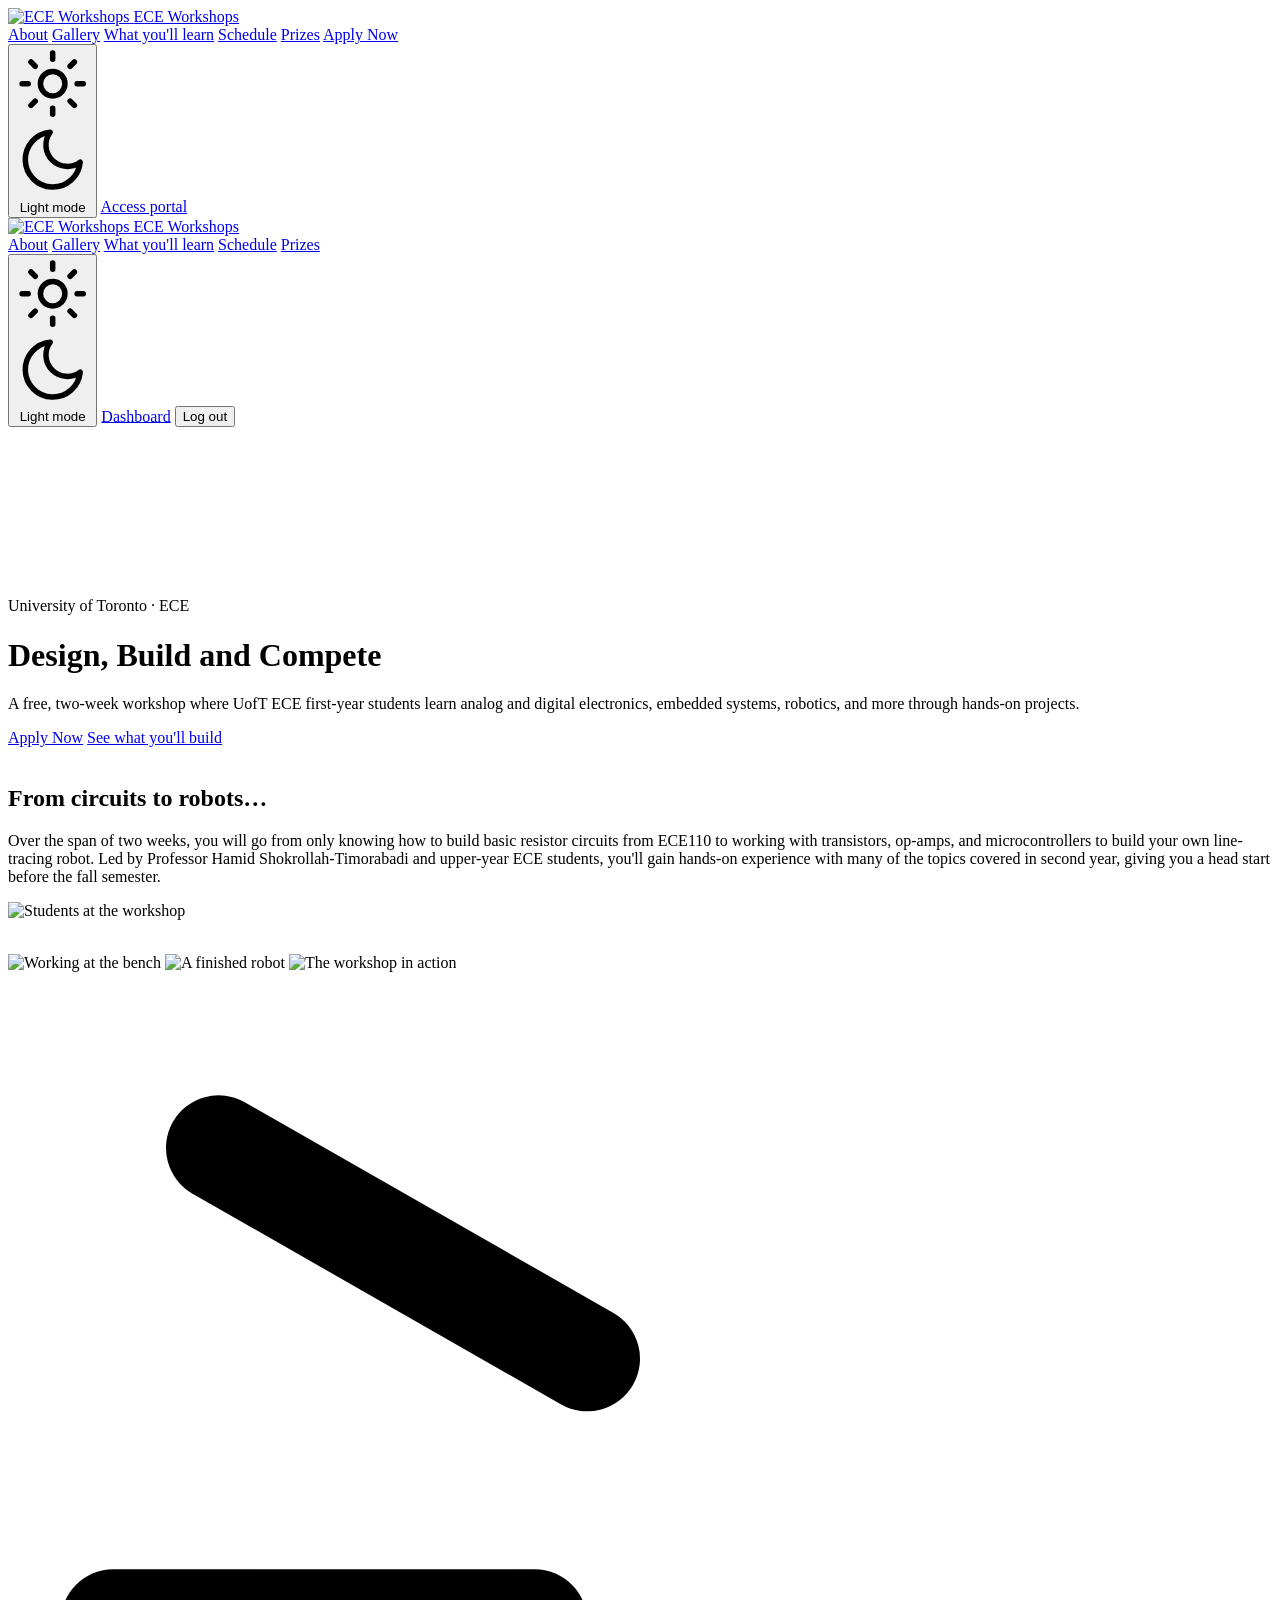
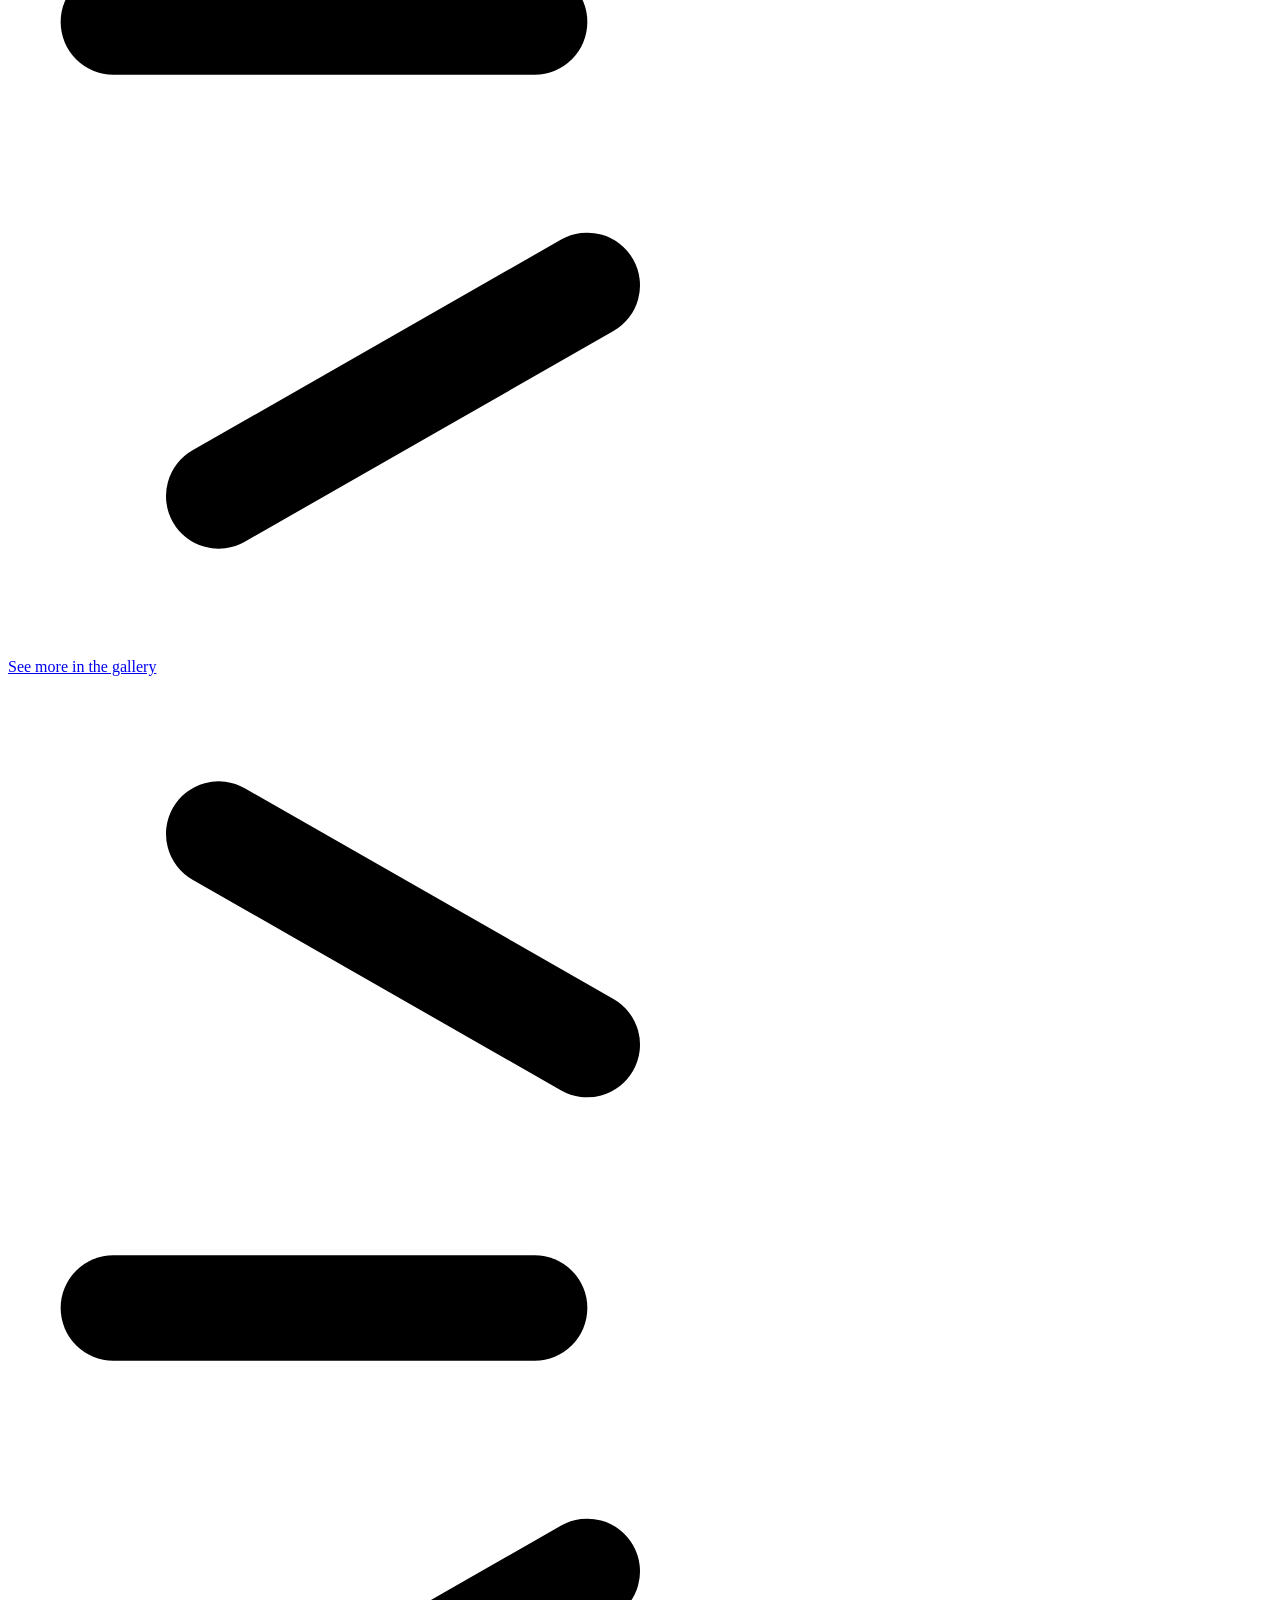
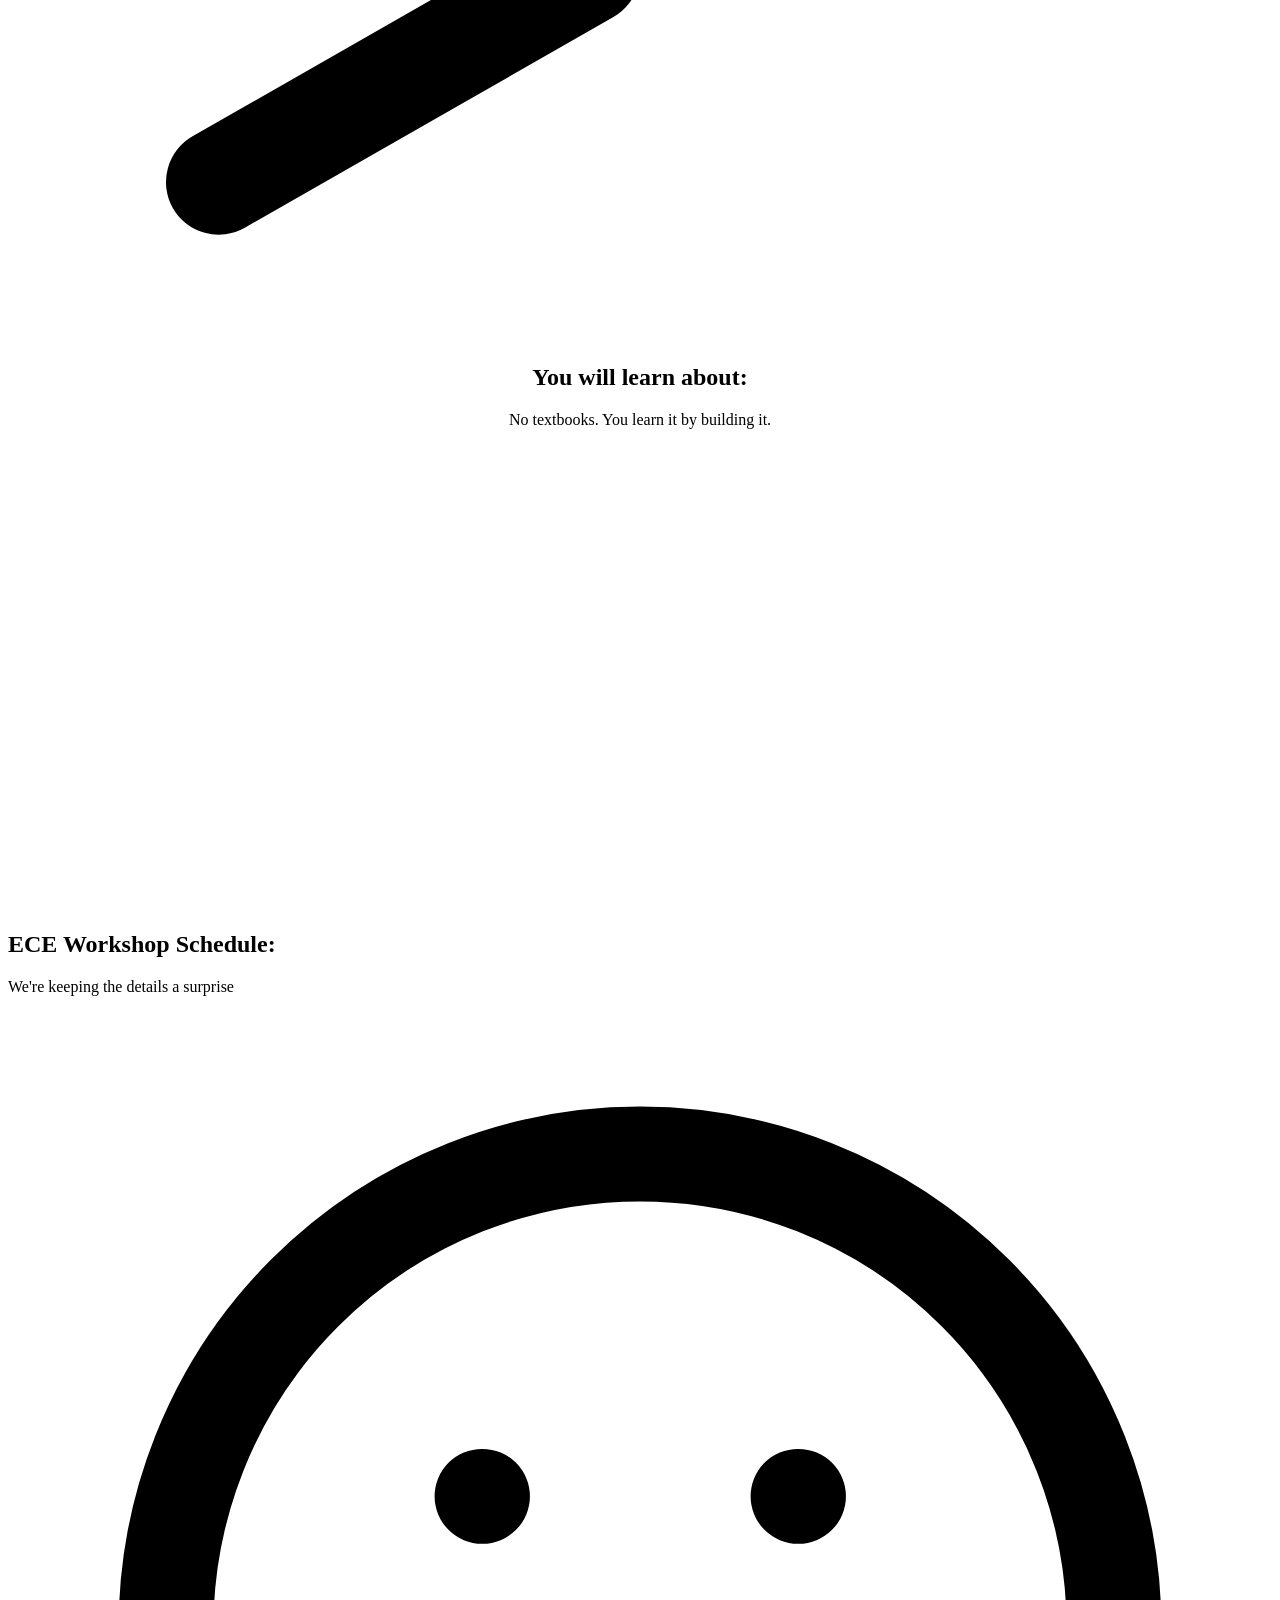
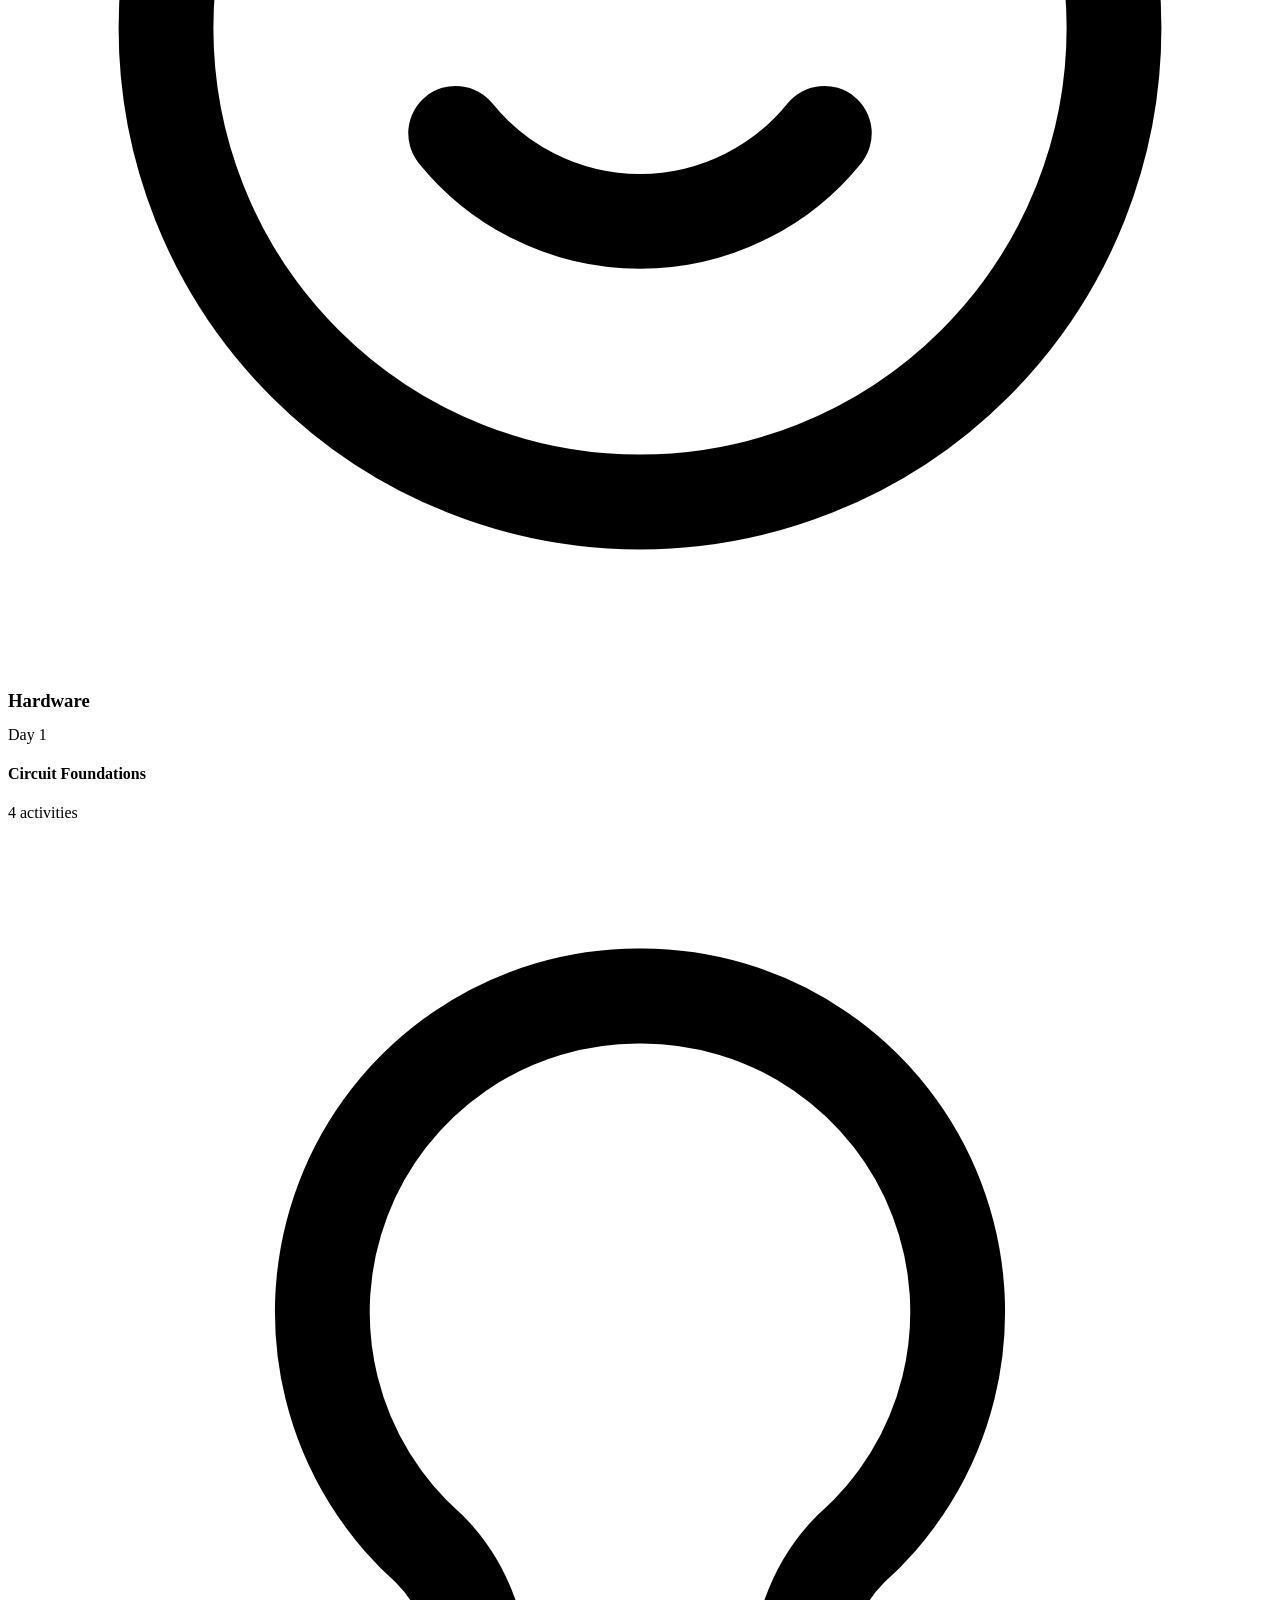
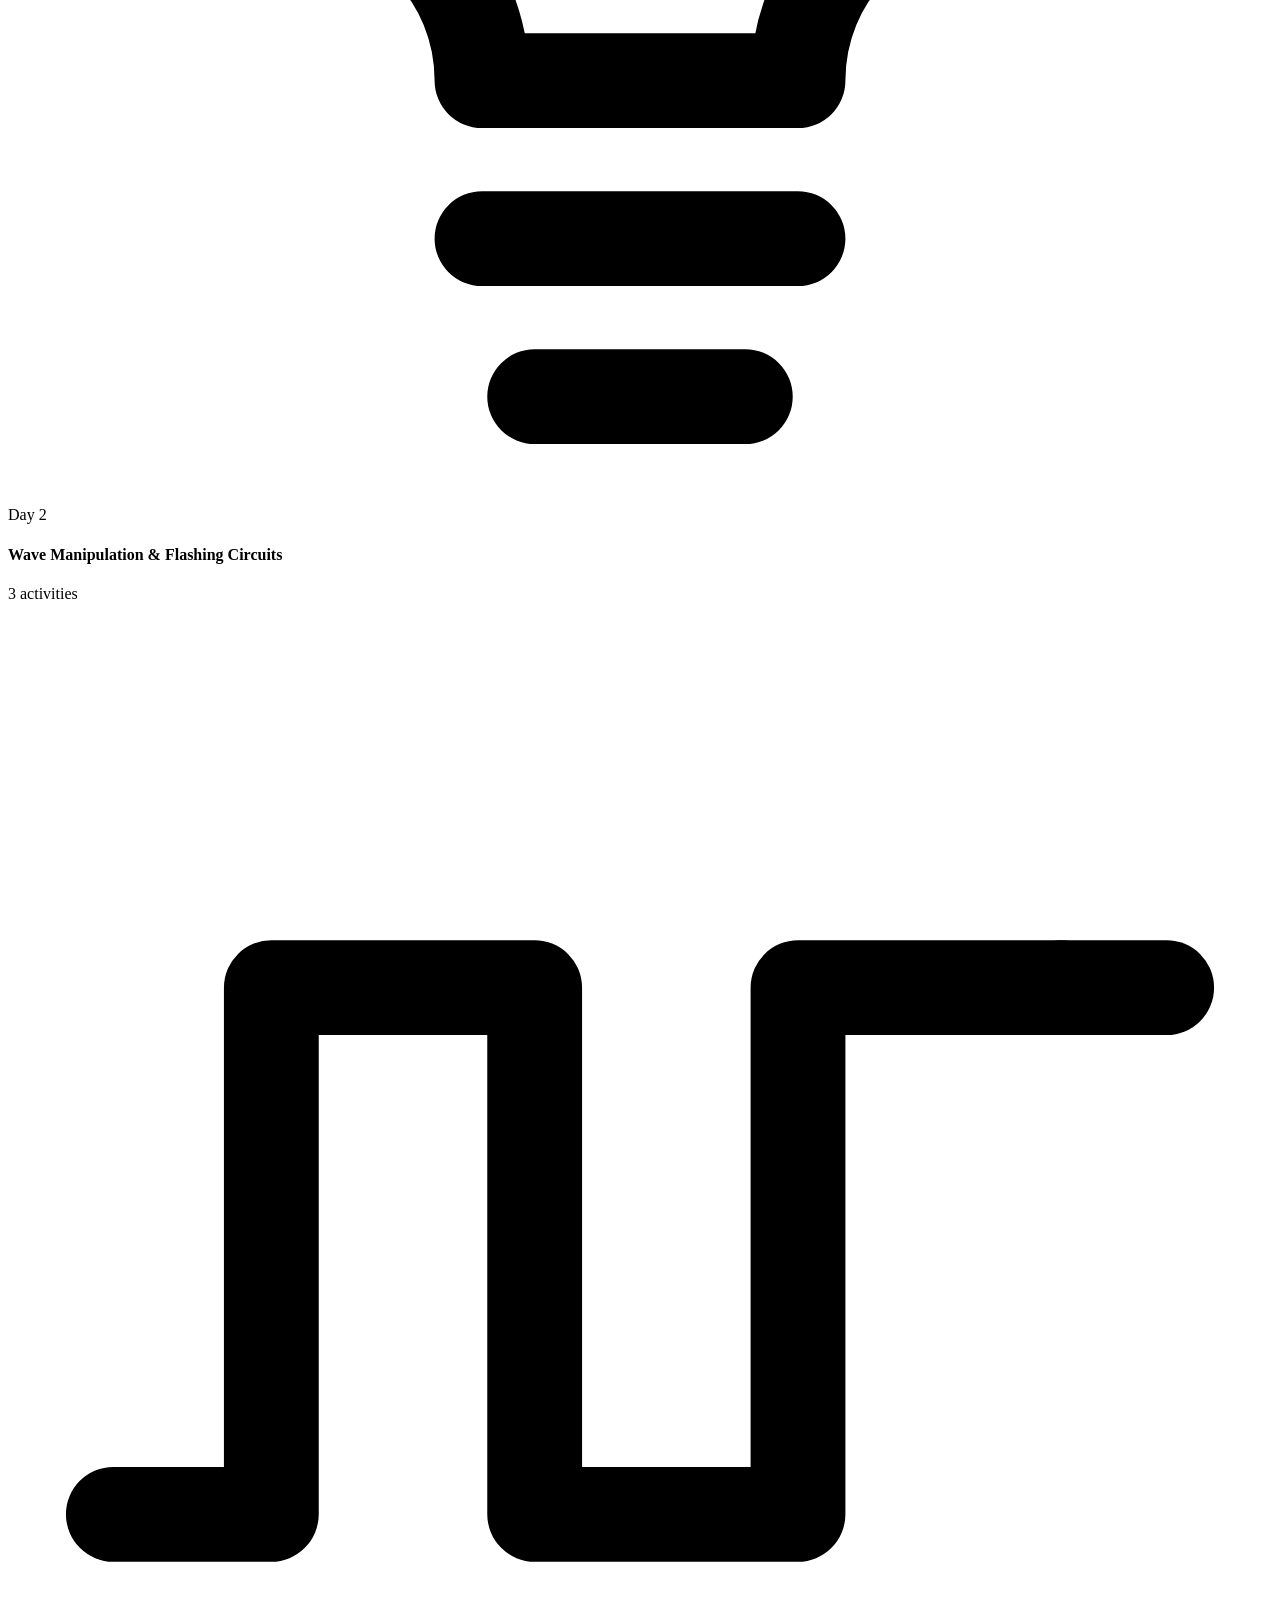
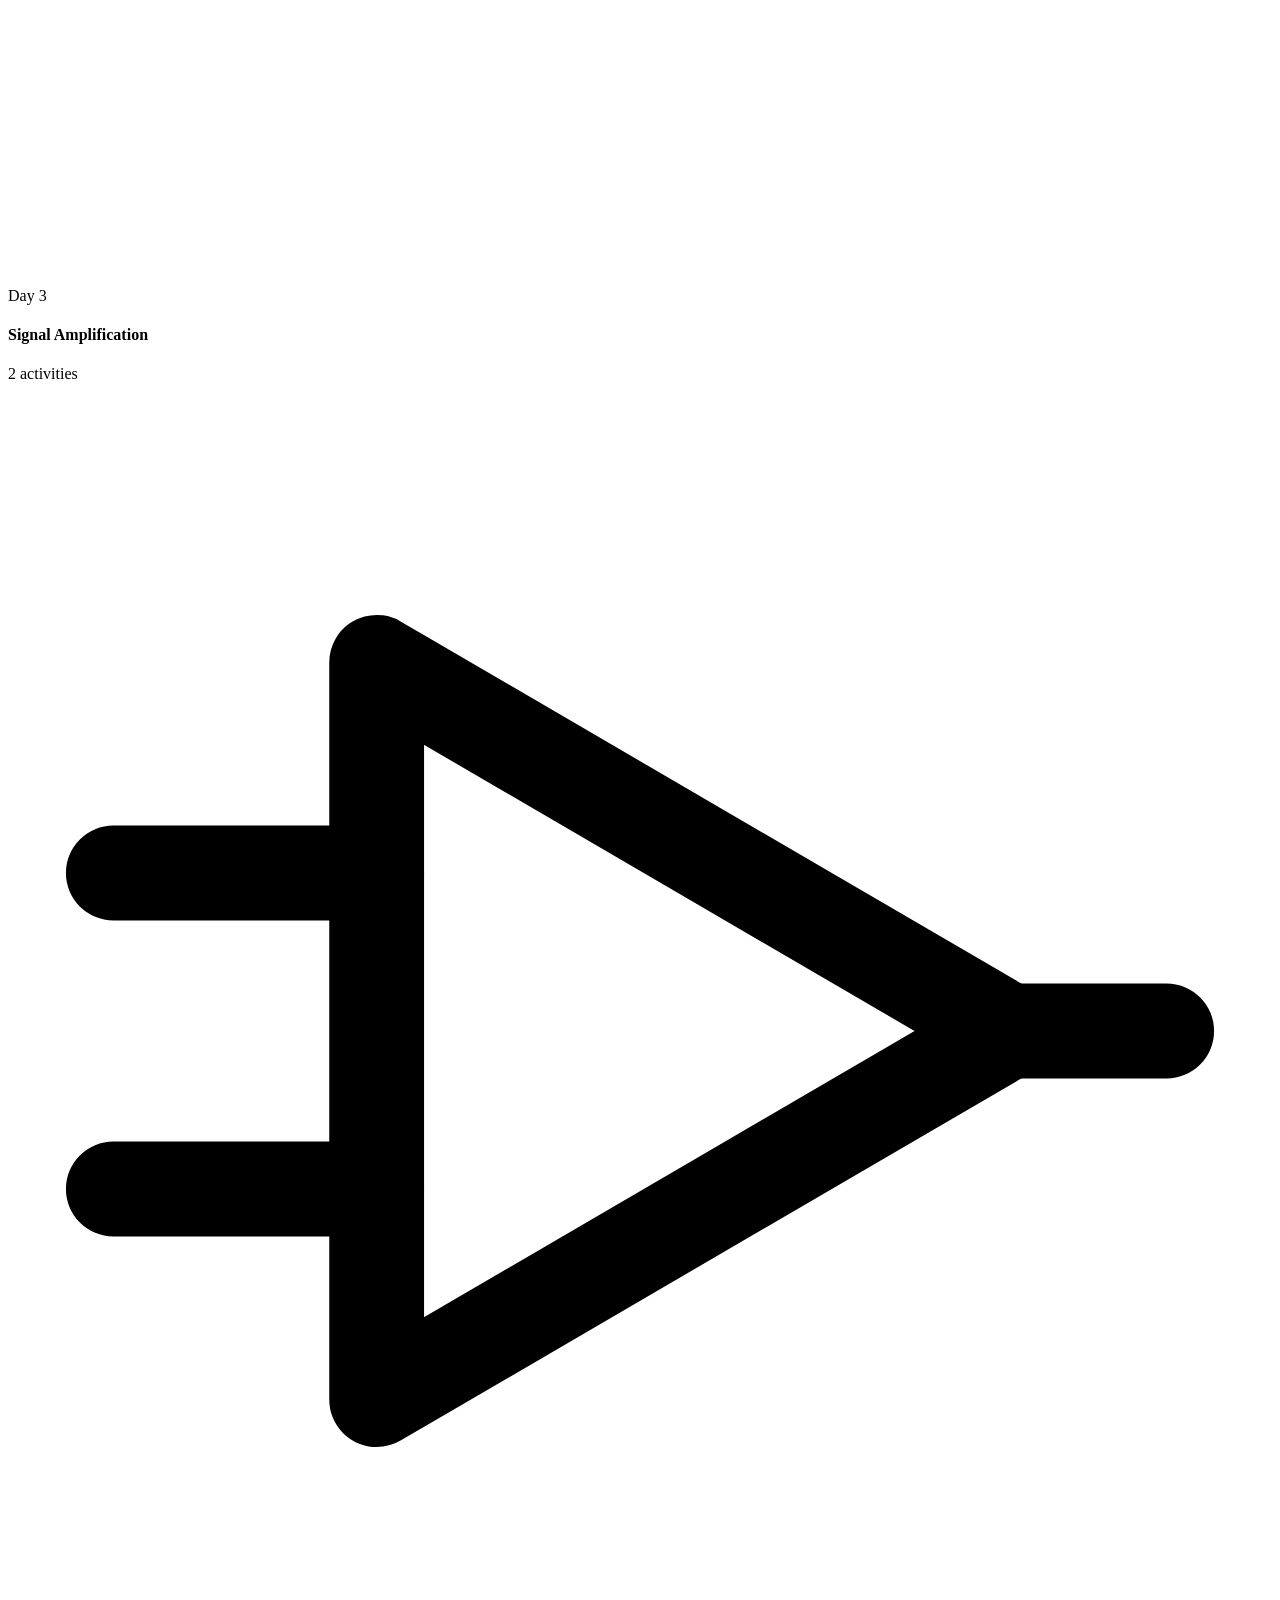
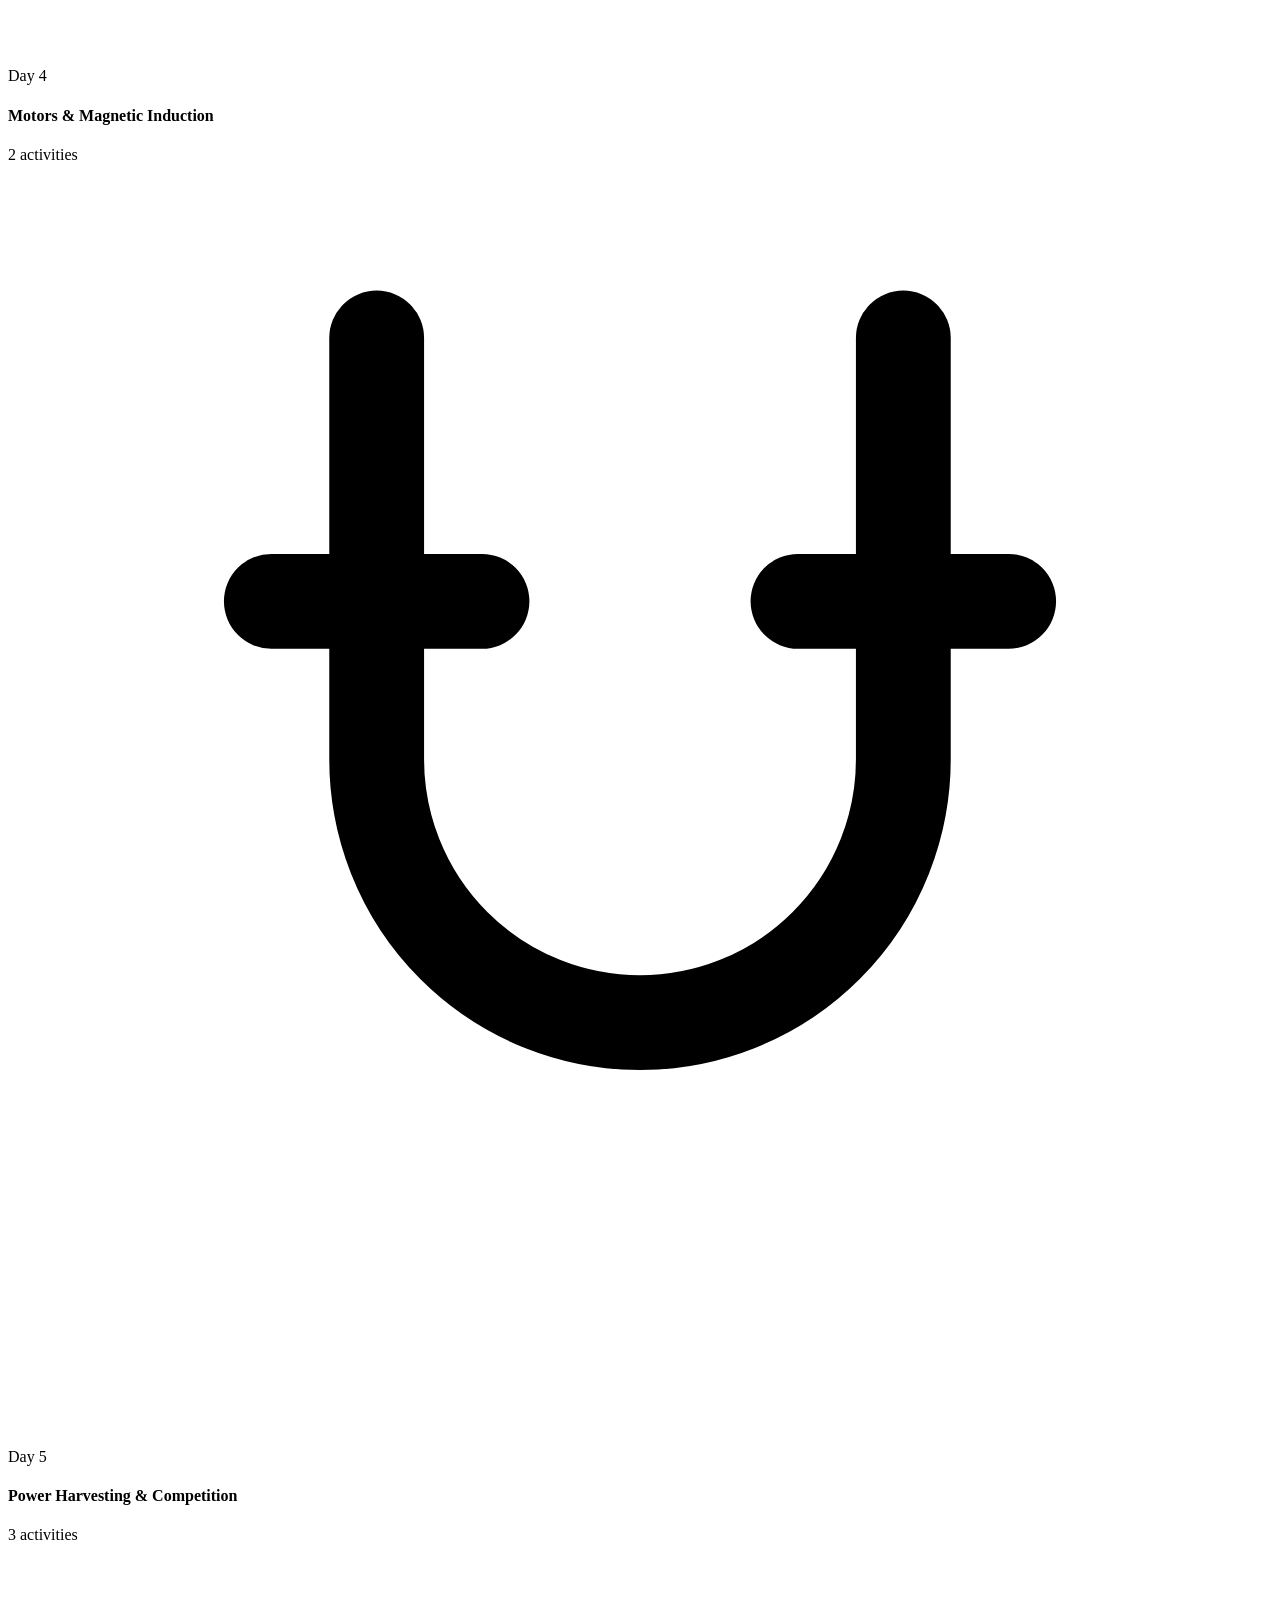
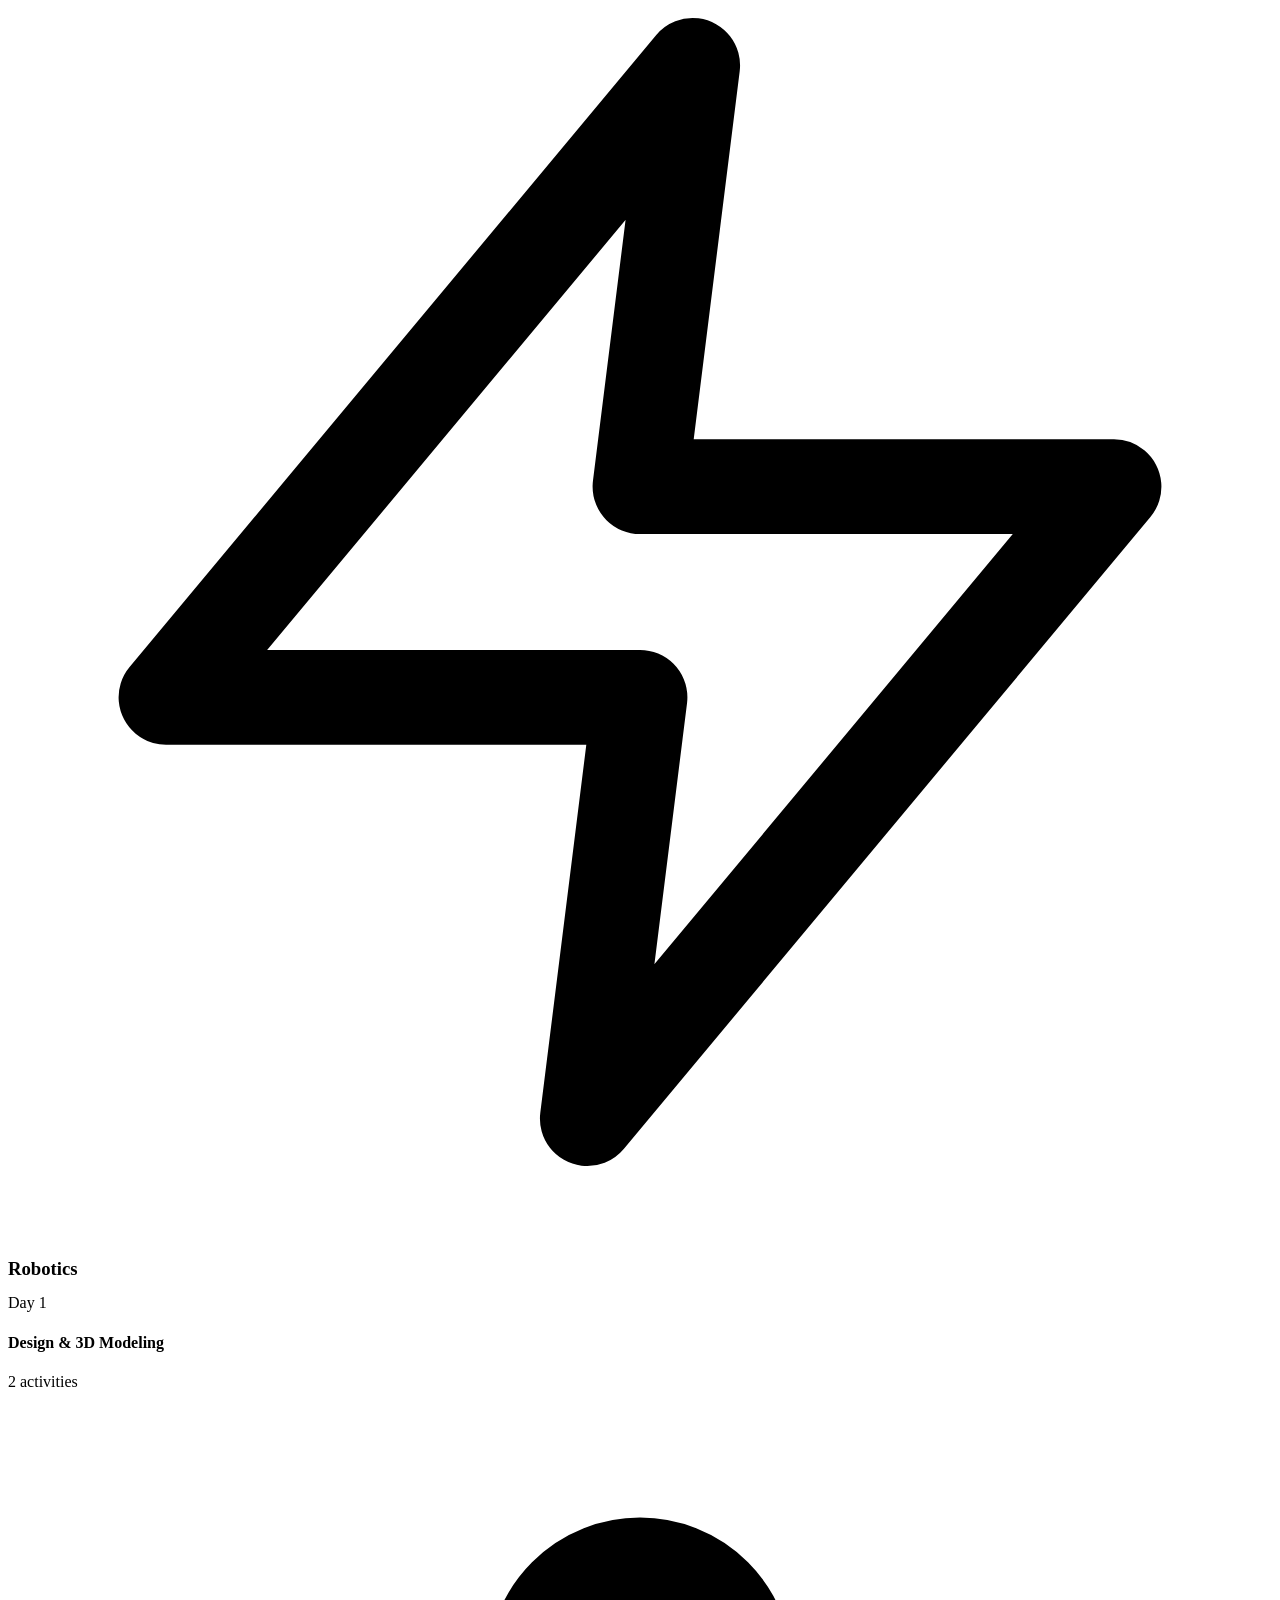
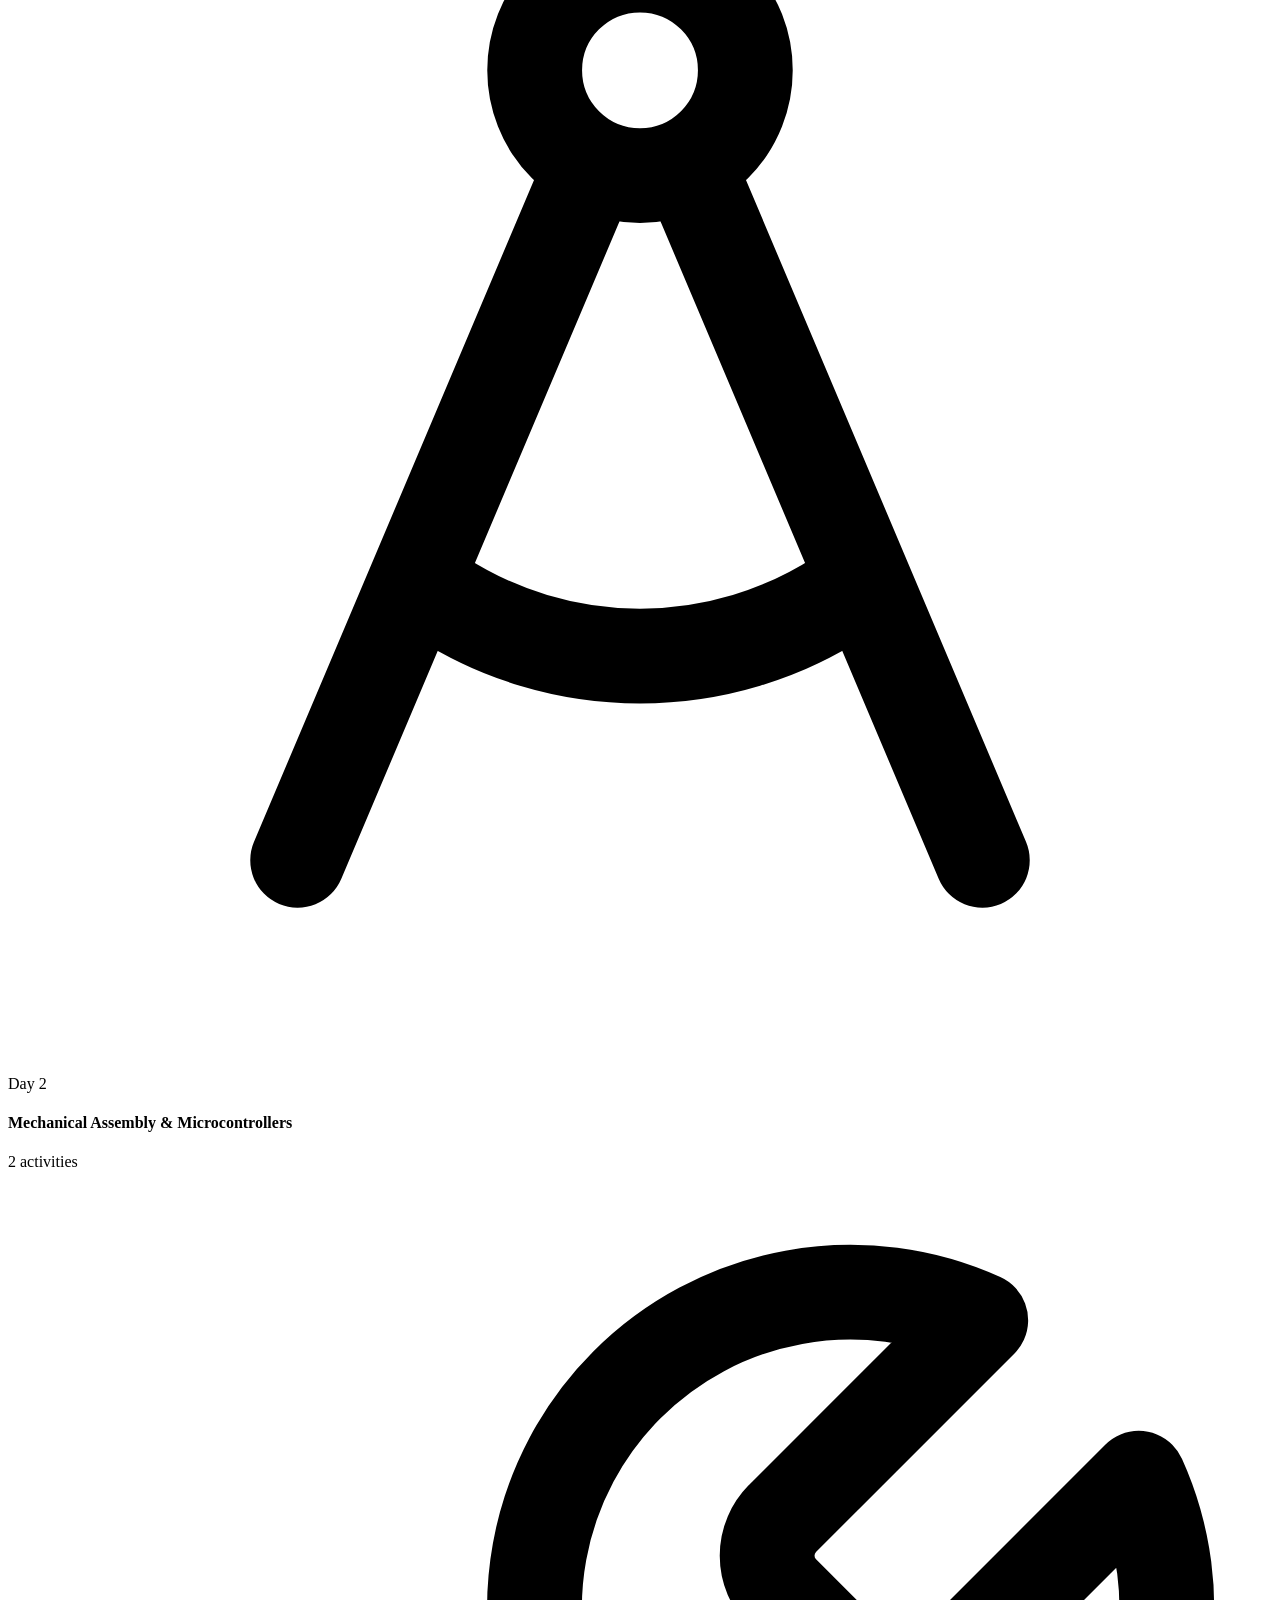
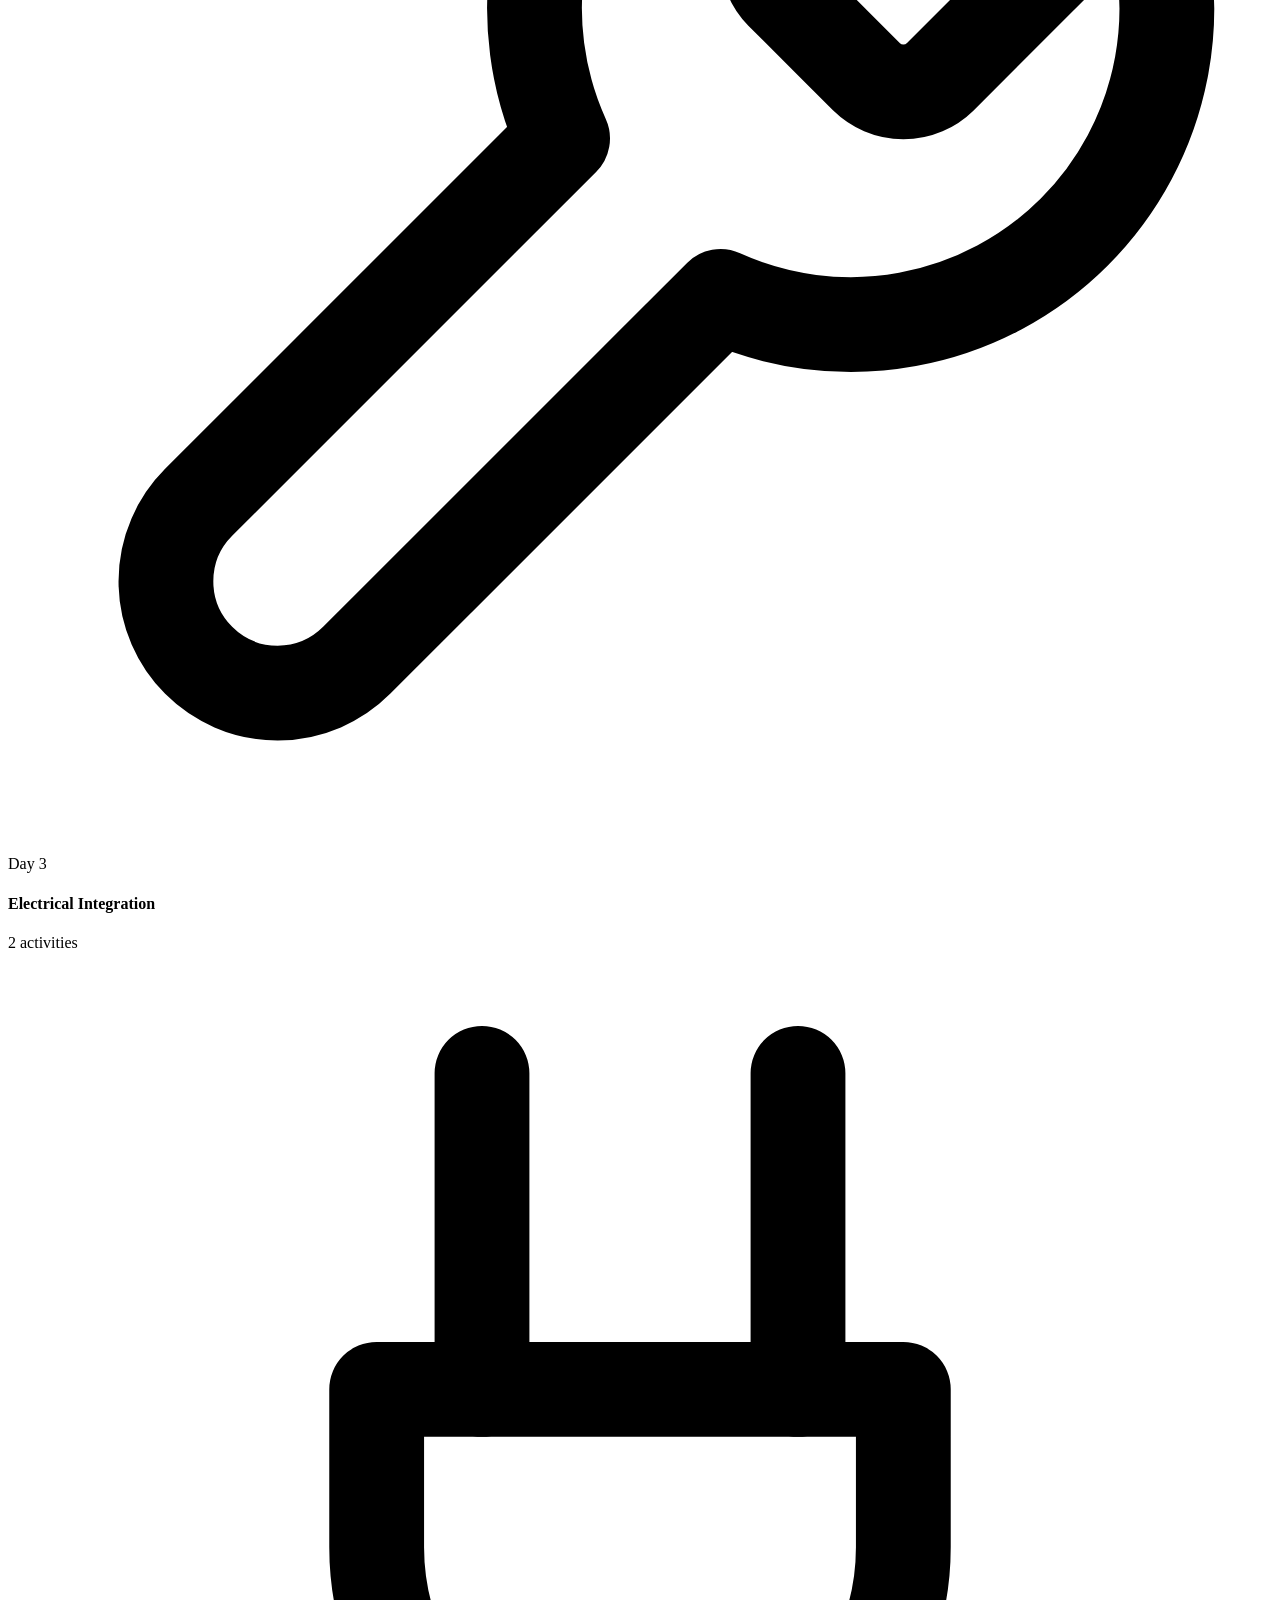
==== templates/index.html @ 5539acdb "fixed alt-hold inserting elements into containers and drag reordering" ====
<!DOCTYPE html>
<html lang="en" data-theme="dark">

<head>
  <meta charset="UTF-8" />
  <meta name="viewport" content="width=device-width, initial-scale=1.0" />
  <title>ECE Workshops · UofT</title>
  <link rel="icon" href="/assets/logo.png" />
  <meta name="description"
    content="A free two-week UofT ECE workshop where first-years learn electronics, embedded systems, and robotics through hands-on projects." />

  <!-- set the saved theme before paint so there's no flash -->
  <script>
    (function () {
      try {
        var t = localStorage.getItem("theme");
        if (t) document.documentElement.setAttribute("data-theme", t);
      } catch (e) { }
    })();
  </script>

  <link rel="preconnect" href="https://fonts.googleapis.com" />
  <link rel="preconnect" href="https://fonts.gstatic.com" crossorigin />
  <link
    href="https://fonts.googleapis.com/css2?family=Archivo:wght@500;600;700;800&family=Inter:wght@400;500;600;700&display=swap"
    rel="stylesheet" />
  <link rel="stylesheet" href="css/style.css?v=40" />
</head>

<body class="mono" data-page-id="box.page">

  <!-- ===== nav =====
       TWO navbars, not one: this page looks different to a signed-out visitor
       (one "Access portal" button) than to someone already signed in (a
       Dashboard button and a Log out button, and no "Apply Now" prompting them
       to sign up again). Only ever one of them is in the document flow - see
       applyNavSessionState() in js/main.js, which picks by session on a real
       visit, and the visual editor's own "Navbar" toggle, which picks by hand
       so a ta can see and edit the signed-in one at all.

       They share NO ids, deliberately: the two are edited independently, so a
       wording/size/colour change made to one is a change to that state only
       and has to be made in the other state too. The signed-out nav keeps the
       plain ids (nav.brand, box.themeBtn, ...) it has always had, which are
       the same ones the login page and student dashboard use, so one edit to
       the wordmark or the theme toggle still applies across all three; the
       signed-in one carries the same names under a "navin." prefix and is
       landing-page-only. -->
  <nav class="nav" data-resize-id="box.nav" data-nav-state="out">
    <div class="wrap nav-inner">
      <a href="index.html" class="brand" data-resize-id="box.brand"><img src="assets/logo.png" class="brand-logo"
          data-resize-id="img.brand.nav" alt="ECE Workshops" /> <span data-edit-id="nav.brand">ECE Workshops</span></a>
      <!-- tracked as a BOX (js/main.js's BOX CONTAINERS section) so the row's
           own responsive behaviour - the gaps that tighten on the way down and
           the whole row dropping out at 860 - is something a ta can see and
           change in the Responsive pane, instead of living only in a @media
           block in css/style.css that nothing in the editor can reach. The
           links are already its real dom children, so nothing is reparented
           and the layout is untouched. -->
      <div class="nav-links" data-resize-id="box.navLinks" data-box-area="1">
        <a href="#about" data-edit-id="nav.link.about">About</a>
        <a href="#gallery" data-edit-id="nav.link.gallery">Gallery</a>
        <a href="#learn" data-edit-id="nav.link.learn">What you'll learn</a>
        <a href="#schedule" data-edit-id="nav.link.schedule">Schedule</a>
        <a href="#prizes" data-edit-id="nav.link.prizes">Prizes</a>
        <a href="https://www.youtube.com/watch?v=dQw4w9WgXcQ" target="_blank" rel="noopener" class="join-link" id="navJoinLink" data-edit-id="nav.link.apply">Apply Now</a>
      </div>
      <!-- same, for the toggle-and-button pair on the other end of the row -->
      <div class="nav-right" data-resize-id="box.navRight" data-box-area="1">
        <button id="themeBtn" class="theme-btn" type="button" aria-label="Toggle theme" data-resize-id="box.themeBtn" data-theme-toggle="1">
          <span class="tic-icon" data-resize-id="box.themeBtn.icon">
            <svg class="tic sun" viewBox="0 0 24 24" fill="none" stroke="currentColor" stroke-width="1.8"
              stroke-linecap="round" stroke-linejoin="round" aria-hidden="true">
              <circle cx="12" cy="12" r="4" />
              <path d="M12 2v2M12 20v2M4.9 4.9l1.4 1.4M17.7 17.7l1.4 1.4M2 12h2M20 12h2M4.9 19.1l1.4-1.4M17.7 6.3l1.4-1.4" />
            </svg>
            <svg class="tic moon" viewBox="0 0 24 24" fill="none" stroke="currentColor" stroke-width="1.8"
              stroke-linecap="round" stroke-linejoin="round" aria-hidden="true">
              <path d="M21 12.8A9 9 0 1 1 11.2 3a7 7 0 0 0 9.8 9.8z" />
            </svg>
          </span>
          <span class="tic-label" data-edit-id="nav.themeBtn.label">Light mode</span>
        </button>
        <!-- data-nav-el is what wires the button up (js/main.js's
             wireNavButtons()), not its id or its href: a ta can delete this
             one and place a fresh "Access portal button" from the right-click
             menu, and the new one is live the instant it lands -->
        <a class="btn btn-accent2" href="login.html" id="portalLink" data-nav-el="portal" data-edit-id="nav.portal">Access portal</a>
      </div>
    </div>
  </nav>

  <!-- starts out of the document, so the signed-out navbar is what paints
       first and there's never a flash of two navbars while js decides; also
       the right failure mode if js never runs at all. applyNavState() takes
       over from here. -->
  <nav class="nav nav-state-off" data-resize-id="navin.box.nav" data-nav-state="in">
    <div class="wrap nav-inner">
      <a href="index.html" class="brand" data-resize-id="navin.box.brand"><img src="assets/logo.png" class="brand-logo"
          data-resize-id="navin.img.brand.nav" alt="ECE Workshops" /> <span data-edit-id="navin.nav.brand">ECE Workshops</span></a>
      <div class="nav-links">
        <a href="#about" data-edit-id="navin.nav.link.about">About</a>
        <a href="#gallery" data-edit-id="navin.nav.link.gallery">Gallery</a>
        <a href="#learn" data-edit-id="navin.nav.link.learn">What you'll learn</a>
        <a href="#schedule" data-edit-id="navin.nav.link.schedule">Schedule</a>
        <a href="#prizes" data-edit-id="navin.nav.link.prizes">Prizes</a>
      </div>
      <div class="nav-right">
        <button class="theme-btn" type="button" aria-label="Toggle theme" data-resize-id="navin.box.themeBtn" data-theme-toggle="1">
          <span class="tic-icon" data-resize-id="navin.box.themeBtn.icon">
            <svg class="tic sun" viewBox="0 0 24 24" fill="none" stroke="currentColor" stroke-width="1.8"
              stroke-linecap="round" stroke-linejoin="round" aria-hidden="true">
              <circle cx="12" cy="12" r="4" />
              <path d="M12 2v2M12 20v2M4.9 4.9l1.4 1.4M17.7 17.7l1.4 1.4M2 12h2M20 12h2M4.9 19.1l1.4-1.4M17.7 6.3l1.4-1.4" />
            </svg>
            <svg class="tic moon" viewBox="0 0 24 24" fill="none" stroke="currentColor" stroke-width="1.8"
              stroke-linecap="round" stroke-linejoin="round" aria-hidden="true">
              <path d="M21 12.8A9 9 0 1 1 11.2 3a7 7 0 0 0 9.8 9.8z" />
            </svg>
          </span>
          <span class="tic-label" data-edit-id="navin.nav.themeBtn.label">Light mode</span>
        </button>
        <!-- "Dashboard" is the default wording; applyNavSessionState() swaps it
             to "Staff Portal" for a ta, but only while nobody has typed their
             own wording over it (data-overridden, see applyTextOverrides()) -->
        <a class="btn btn-accent2" href="dashboard.html" data-nav-el="dashboard" data-edit-id="navin.nav.dashboard">Dashboard</a>
        <button class="btn btn-ghost" type="button" data-nav-el="logout" data-edit-id="navin.nav.logout">Log out</button>
      </div>
    </div>
  </nav>

  <!-- ===== hero ===== -->
  <!-- hero-media = full-screen video hero. to undo, just remove "hero-media"
       from this class list, the video/scrim stay hidden and it's the old
       plain hero again -->
  <header class="hero hero-media" data-resize-id="box.hero">
    <!-- cover-video.mp4 is robot-moving/-2/-3 + bluetooth-robot trimmed and
         merged into one clip (see git history for the ffmpeg steps), so the
         loop is seamless instead of jumping between separate <video> sources -->
    <!-- the hero's two backdrop layers are tracked elements like anything
         else (data-resize-id), not untouchable decoration: a backdrop you
         cannot click is a backdrop the layer menu can only pretend to rank,
         see the BACKDROP_DEFAULT_BACK_IDS note in js/main.js. The ids are the
         ones the old synthetic table used, so a saved content.layers still
         resolves. -->
    <!-- disablepictureinpicture/controlslist: the browser's own offers over a
         clip (firefox's floating pip toggle, chromium's download entry) don't
         belong on a backdrop that's anchored into the layout - see
         hardenVideo() in js/main.js, which puts these on every clip built
         after load and kills the matching right-click menu. Here in the
         markup as well so the hero, which can be hovered on the first paint,
         never shows the toggle even for the moment before that runs. -->
    <video class="hero-bg" src="assets/cover-video.mp4" autoplay muted loop playsinline
      disablepictureinpicture controlslist="nodownload noplaybackrate noremoteplayback"
      data-resize-id="media.hero.video"></video>
    <div class="hero-scrim" data-resize-id="media.hero.scrim"></div>
    <div class="wrap">
      <p class="eyebrow" data-edit-id="hero.eyebrow">University of Toronto · ECE</p>
      <h1><span data-edit-id="hero.title">Design, Build and </span><span class="grad" data-edit-id="hero.title.accent">Compete</span></h1>
      <div class="hero-row">
        <div class="hero-left">
          <p class="lead" data-edit-id="hero.lead">
            A free, two-week workshop where UofT ECE first-year students learn analog
            and digital electronics, embedded systems, robotics, and more through
            hands-on projects.
          </p>
          <div class="hero-btns">
            <a class="btn btn-primary apply-bob join-link" href="https://www.youtube.com/watch?v=dQw4w9WgXcQ" target="_blank" rel="noopener" data-edit-id="hero.cta.primary">Apply Now</a>
            <a class="btn btn-ghost" href="#learn" data-edit-id="hero.cta.secondary">See what you'll build</a>
          </div>
        </div>

        <!-- filled in by main.js from /api/content: tba box or the real countdown clock -->
        <div id="heroCountdown"></div>
      </div>
    </div>
  </header>

  <!-- ===== about ===== -->
  <!-- deliberately NOT tracked, unlike the four sections below it. As an
       editable element this was a full-width transparent rectangle sitting
       behind the heading, the copy and all four photos, with nothing of its
       own to show for it: no background to recolour (it inherits the page's),
       no border, no corners - and every click on empty space in here landed on
       it instead of on the page, so the one surface a ta actually wants at
       that spot (the page background) was the harder of the two to reach. It
       was also freely draggable, which for a section in normal flow means
       shoving the whole About block off its own layout.

       Nothing in js or app/db.py ever referenced box.section.about - it was
       only ever a handle - so this is purely the handle going away. A saved
       content.layers that still lists the id resolves to no element and is
       skipped (applyLayerOrder() in js/main.js). -->
  <section class="section" id="about">
    <!-- faint upscaled logo mark (no text), contained to this section only.
         Tracked (data-resize-id) so it can be selected, restyled - its opacity
         included - and layered like any other element: it's the surface a ta
         sends a photo behind, and one that can't be clicked or shown a ring
         gives no way to tell whether the photo went behind it. aria-hidden
         stays; it's decoration to a screen reader either way. -->
    <img class="bg-logo" src="assets/logo-mark.png" alt="" aria-hidden="true"
      data-resize-id="media.about.logo" />
    <div class="wrap split" id="gallery">
      <div class="reveal">
        <h2 data-edit-id="about.heading">From circuits to robots&hellip;</h2>
        <p class="sub" data-edit-id="about.body">
          Over the span of two weeks, you will go from only knowing how to build
          basic resistor circuits from ECE110 to working with transistors, op-amps,
          and microcontrollers to build your own line-tracing robot. Led by
          Professor Hamid Shokrollah-Timorabadi and upper-year ECE students, you'll
          gain hands-on experience with many of the topics covered in second year,
          giving you a head start before the fall semester.
        </p>
      </div>
      <div class="reveal grid">
        <img id="imgAboutHero" data-resize-id="img.about_hero" class="media tall" src="assets/gallery/group-main-alt.jpeg" alt="Students at the workshop" />
      </div>
    </div>

    <div class="wrap grid grid-3" style="margin-top:34px">
      <img id="imgAboutGrid1" data-resize-id="img.about_1" class="media photo" src="assets/gallery/class-closeup.jpeg" alt="Working at the bench" />
      <img id="imgAboutGrid2" data-resize-id="img.about_2" class="media photo" src="assets/gallery/robot-closeup.png" alt="A finished robot" />
      <img id="imgAboutGrid3" data-resize-id="img.about_3" class="media photo" src="assets/gallery/class-2.jpeg" alt="The workshop in action" />
    </div>

    <!-- little burst lines on both sides to pull the eye in -->
    <div class="wrap reveal gal-cta" style="margin-top:18px">
      <svg class="cta-lines" data-resize-id="icon.about.cta.left" viewBox="0 0 24 24" fill="none" stroke="currentColor" stroke-width="2"
        stroke-linecap="round" aria-hidden="true">
        <path d="M10 12H2" />
        <path d="M11 7L4 3" />
        <path d="M11 17l-7 4" />
      </svg>
      <a class="btn btn-ghost" id="galleryLink" href="gallery.html" data-edit-id="about.cta">See more in the gallery</a>
      <svg class="cta-lines flip" data-resize-id="icon.about.cta.right" viewBox="0 0 24 24" fill="none" stroke="currentColor" stroke-width="2"
        stroke-linecap="round" aria-hidden="true">
        <path d="M10 12H2" />
        <path d="M11 7L4 3" />
        <path d="M11 17l-7 4" />
      </svg>
    </div>
  </section>

  <!-- ===== what you'll learn ===== -->
  <section class="section" id="learn" style="background:var(--bg-2)" data-resize-id="box.section.learn">
    <div class="reveal wrap" style="text-align:center;margin-bottom:34px">
      <h2 data-edit-id="learn.heading">You will learn about:</h2>
      <p class="sub" style="margin:0 auto" data-edit-id="learn.sub">No textbooks. You learn it by building it.</p>
    </div>

    <!-- the reel itself (icons/titles/bodies included) is now a real placed
         object, not template markup - see the "reel" custom-element kind in
         js/main.js and _learn_reel_overlay()/_migrate_learn_reel() in
         app/db.py, which is what actually builds "learn.reel" into
         content.custom_elements. This spacer reserves the vertical gap it
         used to occupy in flow: a custom element renders position:absolute
         (out of flow, see placeFreeElement() in js/main.js), so without it
         the video row below would ride up and collide with the reel the
         instant this in-flow content disappears. It's also a live anchor,
         not just a one-time measurement: the reel's own stored position is
         only a fallback, applyElementAnchors() (js/main.js) re-pins the
         reel to this element's real rendered rect on every load/resize, so
         it stays correctly placed under it regardless of how tall the
         hero above ends up on any given window (its 100vh sizing means the
         gap between here and the top of the page isn't a fixed number of
         pixels the way a stored offset assumes). -->
    <div class="wrap reveal" id="learnReelAnchor" style="min-height:260px" aria-hidden="true"></div>

    <div class="wrap grid grid-3 vid-row reveal" style="margin-top:34px">
      <!-- disablepictureinpicture/controlslist as on the hero above -->
      <video class="media video" data-resize-id="img.vid_1" src="assets/gallery/hand_crank_joule_thief_2025.MOV" autoplay muted loop playsinline
        disablepictureinpicture controlslist="nodownload noplaybackrate noremoteplayback" preload="auto"></video>
      <video class="media video wide" data-resize-id="img.vid_wide" src="assets/gallery/working-hard.MOV" autoplay muted loop playsinline
        disablepictureinpicture controlslist="nodownload noplaybackrate noremoteplayback" preload="auto"></video>
      <video class="media video" data-resize-id="img.vid_2" src="assets/gallery/robot_in_action_2025.MOV" autoplay muted loop playsinline
        disablepictureinpicture controlslist="nodownload noplaybackrate noremoteplayback" preload="auto"></video>
    </div>
  </section>

  <!-- ===== schedule ===== -->
  <section class="section" id="schedule" data-resize-id="box.section.schedule">
    <div class="wrap">
      <div class="reveal" style="margin-bottom:26px">
        <h2 data-edit-id="schedule.heading">ECE Workshop Schedule:</h2>
        <p class="sub"><span data-edit-id="schedule.sub">We're keeping the details a surprise</span>
          <svg class="iic" data-resize-id="icon.schedule.sub" viewBox="0 0 24 24" fill="none" stroke="currentColor" stroke-width="1.8"
            stroke-linecap="round" stroke-linejoin="round" aria-hidden="true">
            <circle cx="12" cy="12" r="9" />
            <path d="M8.5 14a4.5 4.5 0 0 0 7 0" />
            <path d="M9 9.5h.01M15 9.5h.01" />
          </svg>
        </p>
      </div>

      <h3 style="margin-bottom:14px" data-edit-id="schedule.hw.heading">Hardware</h3>
      <div class="timeline reveal" style="margin-bottom:30px">
        <div class="day-row" data-resize-id="box.schedule.hw.day1"><span class="daytag" data-edit-id="schedule.hw.day1.tag">Day 1</span>
          <div>
            <h4 data-edit-id="schedule.hw.day1.title">Circuit Foundations</h4>
            <p data-edit-id="schedule.hw.day1.count">4 activities</p>
          </div>
          <svg class="dic" data-resize-id="icon.schedule.hw.day1" viewBox="0 0 24 24" fill="none" stroke="currentColor" stroke-width="1.8"
            stroke-linecap="round" stroke-linejoin="round" aria-hidden="true">
            <path d="M12 3a6 6 0 0 0-4 10.5c.6.6 1 1.5 1 2.5h6c0-1 .4-1.9 1-2.5A6 6 0 0 0 12 3z" />
            <path d="M9 19h6M10 22h4" />
          </svg>
        </div>
        <div class="day-row" data-resize-id="box.schedule.hw.day2"><span class="daytag" data-edit-id="schedule.hw.day2.tag">Day 2</span>
          <div>
            <h4 data-edit-id="schedule.hw.day2.title">Wave Manipulation &amp; Flashing Circuits</h4>
            <p data-edit-id="schedule.hw.day2.count">3 activities</p>
          </div>
          <svg class="dic" data-resize-id="icon.schedule.hw.day2" viewBox="0 0 24 24" fill="none" stroke="currentColor" stroke-width="1.8"
            stroke-linecap="round" stroke-linejoin="round" aria-hidden="true">
            <path d="M2 17h3V7h5v10h5V7h5" />
            <path d="M20 7h2" />
          </svg>
        </div>
        <div class="day-row" data-resize-id="box.schedule.hw.day3"><span class="daytag" data-edit-id="schedule.hw.day3.tag">Day 3</span>
          <div>
            <h4 data-edit-id="schedule.hw.day3.title">Signal Amplification</h4>
            <p data-edit-id="schedule.hw.day3.count">2 activities</p>
          </div>
          <svg class="dic" data-resize-id="icon.schedule.hw.day3" viewBox="0 0 24 24" fill="none" stroke="currentColor" stroke-width="1.8"
            stroke-linecap="round" stroke-linejoin="round" aria-hidden="true">
            <path d="M7 5v14l12-7z" />
            <path d="M2 9h5M2 15h5M19 12h3" />
          </svg>
        </div>
        <div class="day-row" data-resize-id="box.schedule.hw.day4"><span class="daytag" data-edit-id="schedule.hw.day4.tag">Day 4</span>
          <div>
            <h4 data-edit-id="schedule.hw.day4.title">Motors &amp; Magnetic Induction</h4>
            <p data-edit-id="schedule.hw.day4.count">2 activities</p>
          </div>
          <svg class="dic" data-resize-id="icon.schedule.hw.day4" viewBox="0 0 24 24" fill="none" stroke="currentColor" stroke-width="1.8"
            stroke-linecap="round" stroke-linejoin="round" aria-hidden="true">
            <path d="M7 3v8a5 5 0 0 0 10 0V3" />
            <path d="M5 8h4M15 8h4" />
          </svg>
        </div>
        <div class="day-row" data-resize-id="box.schedule.hw.day5"><span class="daytag" data-edit-id="schedule.hw.day5.tag">Day 5</span>
          <div>
            <h4 data-edit-id="schedule.hw.day5.title">Power Harvesting &amp; Competition</h4>
            <p data-edit-id="schedule.hw.day5.count">3 activities</p>
          </div>
          <svg class="dic" data-resize-id="icon.schedule.hw.day5" viewBox="0 0 24 24" fill="none" stroke="currentColor" stroke-width="1.8"
            stroke-linecap="round" stroke-linejoin="round" aria-hidden="true">
            <path d="M13 2L3 14h9l-1 8 10-12h-9z" />
          </svg>
        </div>
      </div>

      <h3 style="margin-bottom:14px" data-edit-id="schedule.rb.heading">Robotics</h3>
      <div class="timeline reveal">
        <div class="day-row" data-resize-id="box.schedule.rb.day1"><span class="daytag" data-edit-id="schedule.rb.day1.tag">Day 1</span>
          <div>
            <h4 data-edit-id="schedule.rb.day1.title">Design &amp; 3D Modeling</h4>
            <p data-edit-id="schedule.rb.day1.count">2 activities</p>
          </div>
          <svg class="dic" data-resize-id="icon.schedule.rb.day1" viewBox="0 0 24 24" fill="none" stroke="currentColor" stroke-width="1.8"
            stroke-linecap="round" stroke-linejoin="round" aria-hidden="true">
            <circle cx="12" cy="5" r="2" />
            <path d="M11 7l-5.5 13M13 7l5.5 13" />
            <path d="M8.2 15a7 7 0 0 0 7.6 0" />
          </svg>
        </div>
        <div class="day-row" data-resize-id="box.schedule.rb.day2"><span class="daytag" data-edit-id="schedule.rb.day2.tag">Day 2</span>
          <div>
            <h4 data-edit-id="schedule.rb.day2.title">Mechanical Assembly &amp; Microcontrollers</h4>
            <p data-edit-id="schedule.rb.day2.count">2 activities</p>
          </div>
          <svg class="dic" data-resize-id="icon.schedule.rb.day2" viewBox="0 0 24 24" fill="none" stroke="currentColor" stroke-width="1.8"
            stroke-linecap="round" stroke-linejoin="round" aria-hidden="true">
            <path
              d="M14.7 6.3a1 1 0 0 0 0 1.4l1.6 1.6a1 1 0 0 0 1.4 0l3.77-3.77a6 6 0 0 1-7.94 7.94l-6.91 6.91a2.12 2.12 0 0 1-3-3l6.91-6.91a6 6 0 0 1 7.94-7.94l-3.76 3.76z" />
          </svg>
        </div>
        <div class="day-row" data-resize-id="box.schedule.rb.day3"><span class="daytag" data-edit-id="schedule.rb.day3.tag">Day 3</span>
          <div>
            <h4 data-edit-id="schedule.rb.day3.title">Electrical Integration</h4>
            <p data-edit-id="schedule.rb.day3.count">2 activities</p>
          </div>
          <svg class="dic" data-resize-id="icon.schedule.rb.day3" viewBox="0 0 24 24" fill="none" stroke="currentColor" stroke-width="1.8"
            stroke-linecap="round" stroke-linejoin="round" aria-hidden="true">
            <path d="M9 2v6M15 2v6" />
            <path d="M7 8h10v3a5 5 0 0 1-10 0z" />
            <path d="M12 16v6" />
          </svg>
        </div>
        <div class="day-row" data-resize-id="box.schedule.rb.day4"><span class="daytag" data-edit-id="schedule.rb.day4.tag">Day 4</span>
          <div>
            <h4 data-edit-id="schedule.rb.day4.title">Logic &amp; Programming</h4>
            <p data-edit-id="schedule.rb.day4.count">2 activities</p>
          </div>
          <svg class="dic" data-resize-id="icon.schedule.rb.day4" viewBox="0 0 24 24" fill="none" stroke="currentColor" stroke-width="1.8"
            stroke-linecap="round" stroke-linejoin="round" aria-hidden="true">
            <path d="M8 7l-5 5 5 5M16 7l5 5-5 5" />
          </svg>
        </div>
        <div class="day-row" data-resize-id="box.schedule.rb.day5"><span class="daytag" data-edit-id="schedule.rb.day5.tag">Day 5</span>
          <div>
            <h4 data-edit-id="schedule.rb.day5.title">Calibration &amp; Track Competition</h4>
            <p data-edit-id="schedule.rb.day5.count">2 activities</p>
          </div>
          <svg class="dic" data-resize-id="icon.schedule.rb.day5" viewBox="0 0 24 24" fill="none" stroke="currentColor" stroke-width="1.8"
            stroke-linecap="round" stroke-linejoin="round" aria-hidden="true">
            <circle cx="12" cy="12" r="9" />
            <circle cx="12" cy="12" r="5" />
            <circle cx="12" cy="12" r="1" />
          </svg>
        </div>
      </div>
    </div>
  </section>

  <!-- ===== logistics ===== -->
  <section class="section-sm" style="background:var(--bg-2)" data-resize-id="box.section.logistics">
    <div class="wrap grid grid-4 reveal" id="logisticsGrid">
      <!-- tiles filled in by js/main.js from /api/content -->
    </div>
  </section>

  <!-- ===== prizes ===== -->
  <section class="section" id="prizes" data-resize-id="box.section.prizes">
    <div class="wrap">
      <div class="banner reveal" data-resize-id="container.prizes.banner">
        <div class="banner-left">
          <h2><span data-edit-id="prizes.heading">Race your robot on the last day</span>
            <svg class="iic" data-resize-id="icon.prizes.heading" viewBox="0 0 24 24" fill="none" stroke="currentColor" stroke-width="1.8"
              stroke-linecap="round" stroke-linejoin="round" aria-hidden="true">
              <path d="M6 3v18" />
              <path d="M6 4h13v8H6z" />
              <path d="M6 4h4.3v4H6zM14.7 4H19v4h-4.3zM10.3 8h4.4v4h-4.4z" fill="currentColor" stroke="none" />
            </svg>
          </h2>
        </div>
        <img id="imgCertificate" data-resize-id="img.certificate" src="assets/certificate.png" alt="sample workshop completion certificate" class="cert-img">
        <div class="banner-left">
          <p class="sub">
            <span data-edit-id="prizes.body">Everyone leaves with a certificate, and winners leave with prizes</span>
            <svg class="iic" data-resize-id="icon.prizes.body" viewBox="0 0 24 24" fill="none" stroke="currentColor" stroke-width="1.8"
              stroke-linecap="round" stroke-linejoin="round" aria-hidden="true">
              <circle cx="12" cy="12" r="9" />
              <circle cx="9" cy="10" r="1" fill="currentColor" stroke="none" />
              <circle cx="15" cy="10" r="1" fill="currentColor" stroke="none" />
              <circle cx="12" cy="15.5" r="2" />
            </svg>
          </p>
          <a class="btn btn-primary apply-bob join-link" href="https://www.youtube.com/watch?v=dQw4w9WgXcQ" target="_blank" rel="noopener" style="margin-top:10px" data-edit-id="prizes.cta">Apply Now</a>
        </div>
      </div>
    </div>
  </section>

  <!-- ===== footer ===== -->
  <footer class="footer" data-resize-id="box.footer">
    <div class="wrap foot-grid">
      <div>
        <div class="brand" style="margin-bottom:6px"><img src="assets/logo.png" class="brand-logo"
            data-resize-id="img.brand.footer" alt="ECE Workshops" /> <span data-edit-id="nav.brand">ECE Workshops</span></div>
        <div data-edit-id="footer.org">University of Toronto ECE</div>
      </div>
      <div>
        <div id="contactLine" data-edit-id="footer.contact">Questions? hardware.robotics@utoronto.ca</div>
      </div>
    </div>
  </footer>

  <script src="js/theme.js?v=4"></script>
  <script src="js/idle.js?v=5"></script>
  <script src="js/main.js?v=41"></script>
  <script src="js/learn-reel.js?v=7"></script>
</body>

</html>
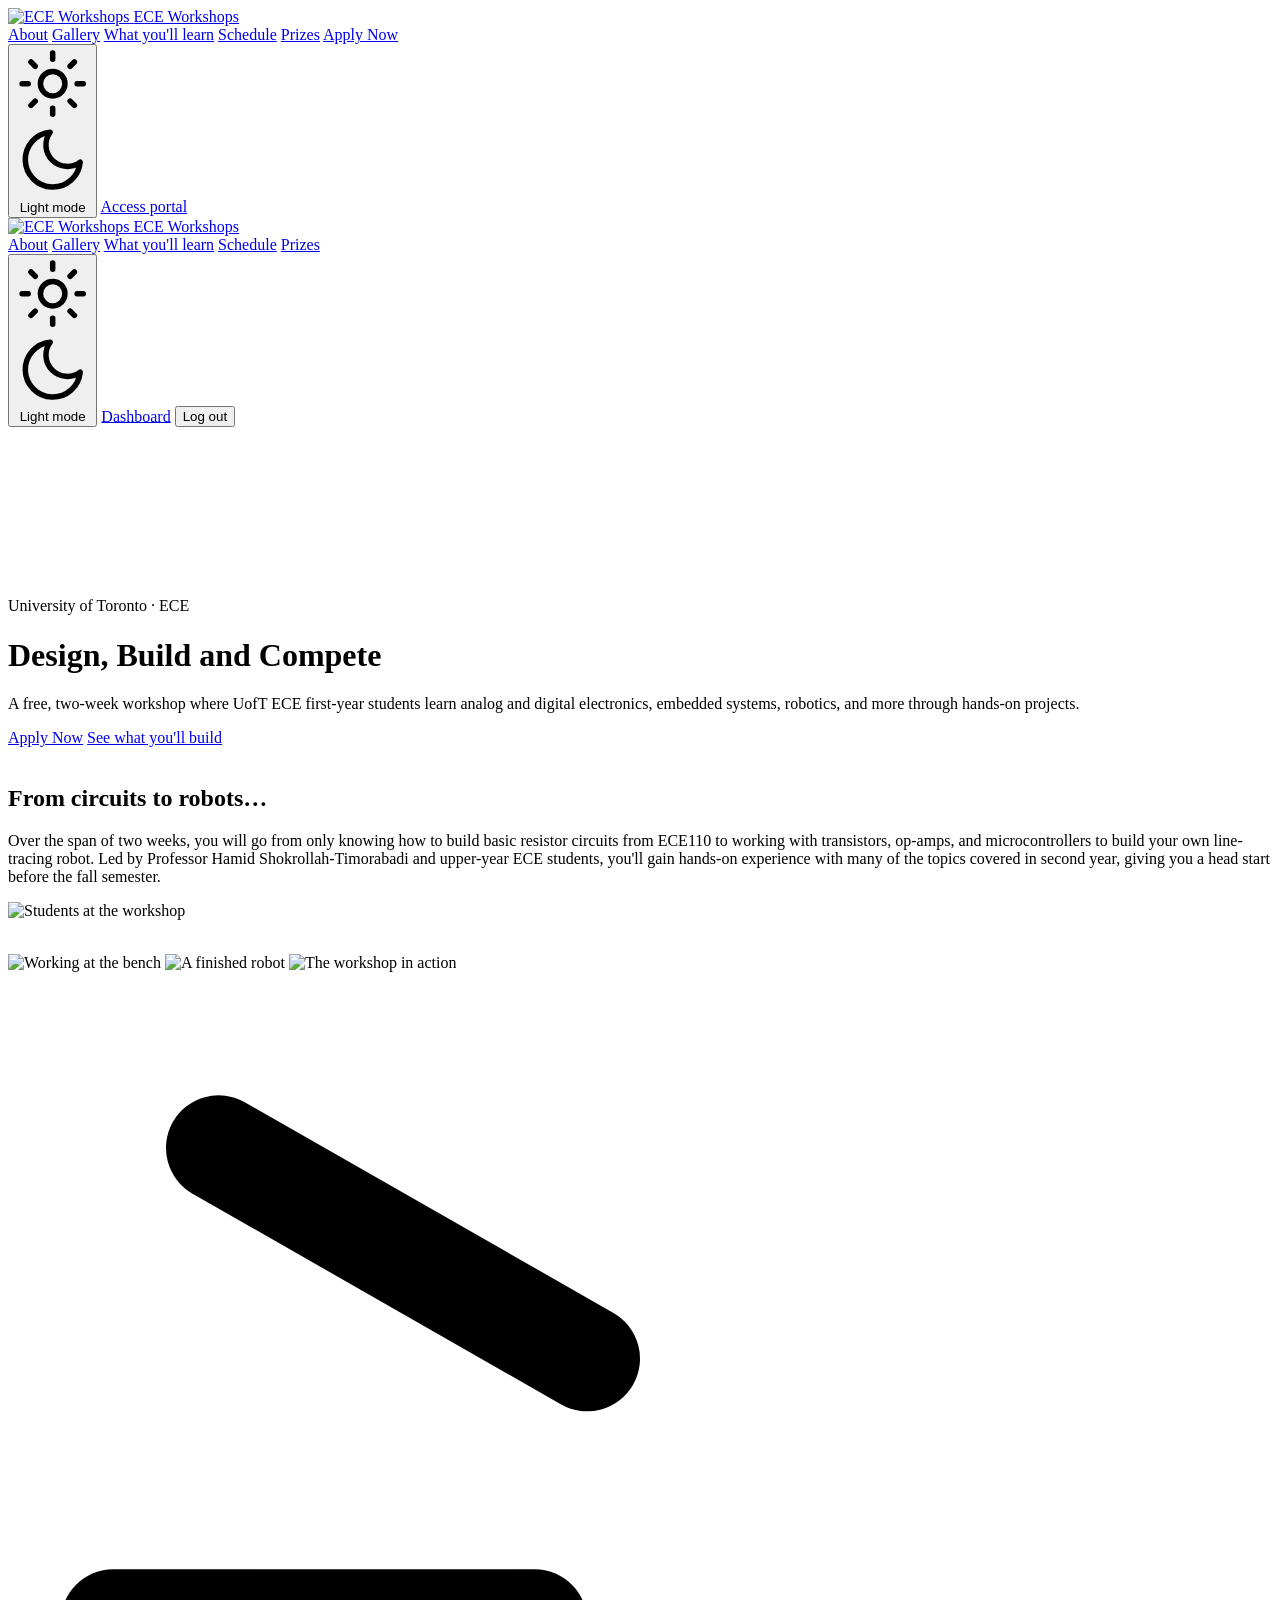
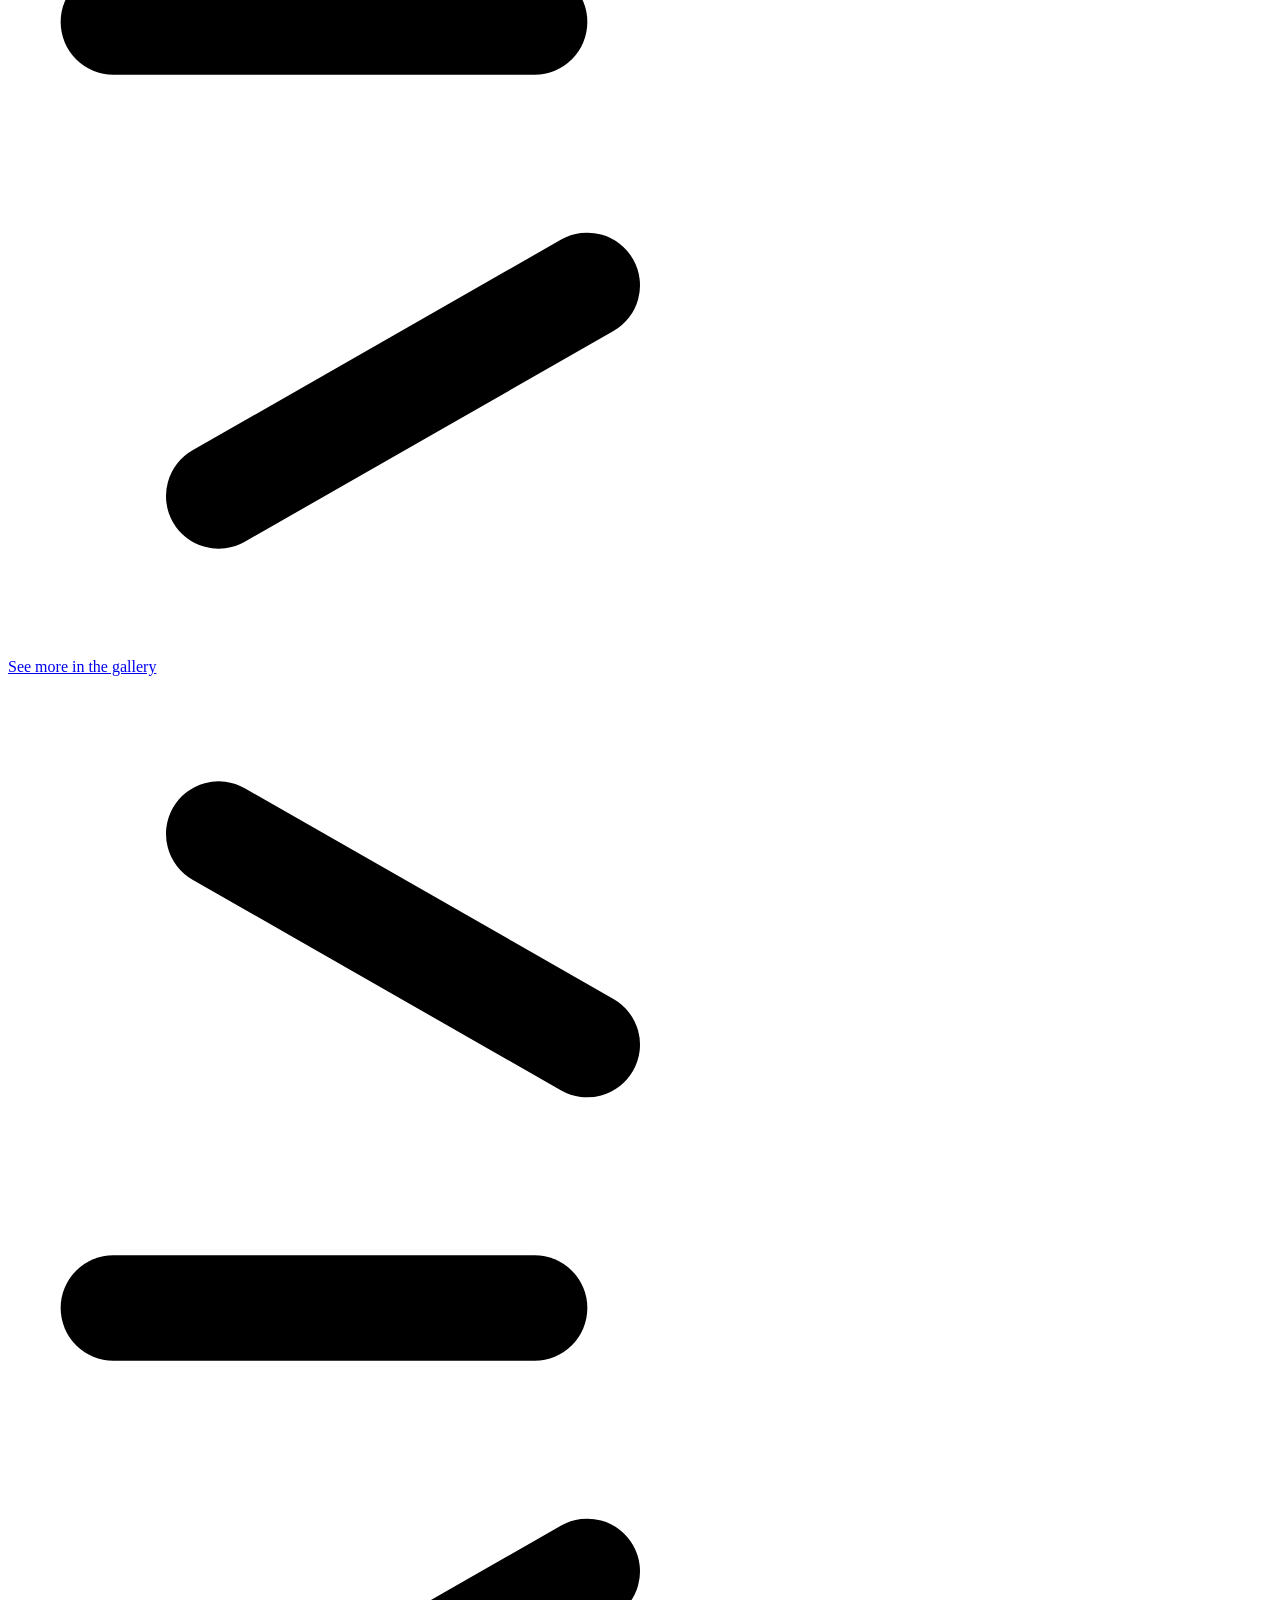
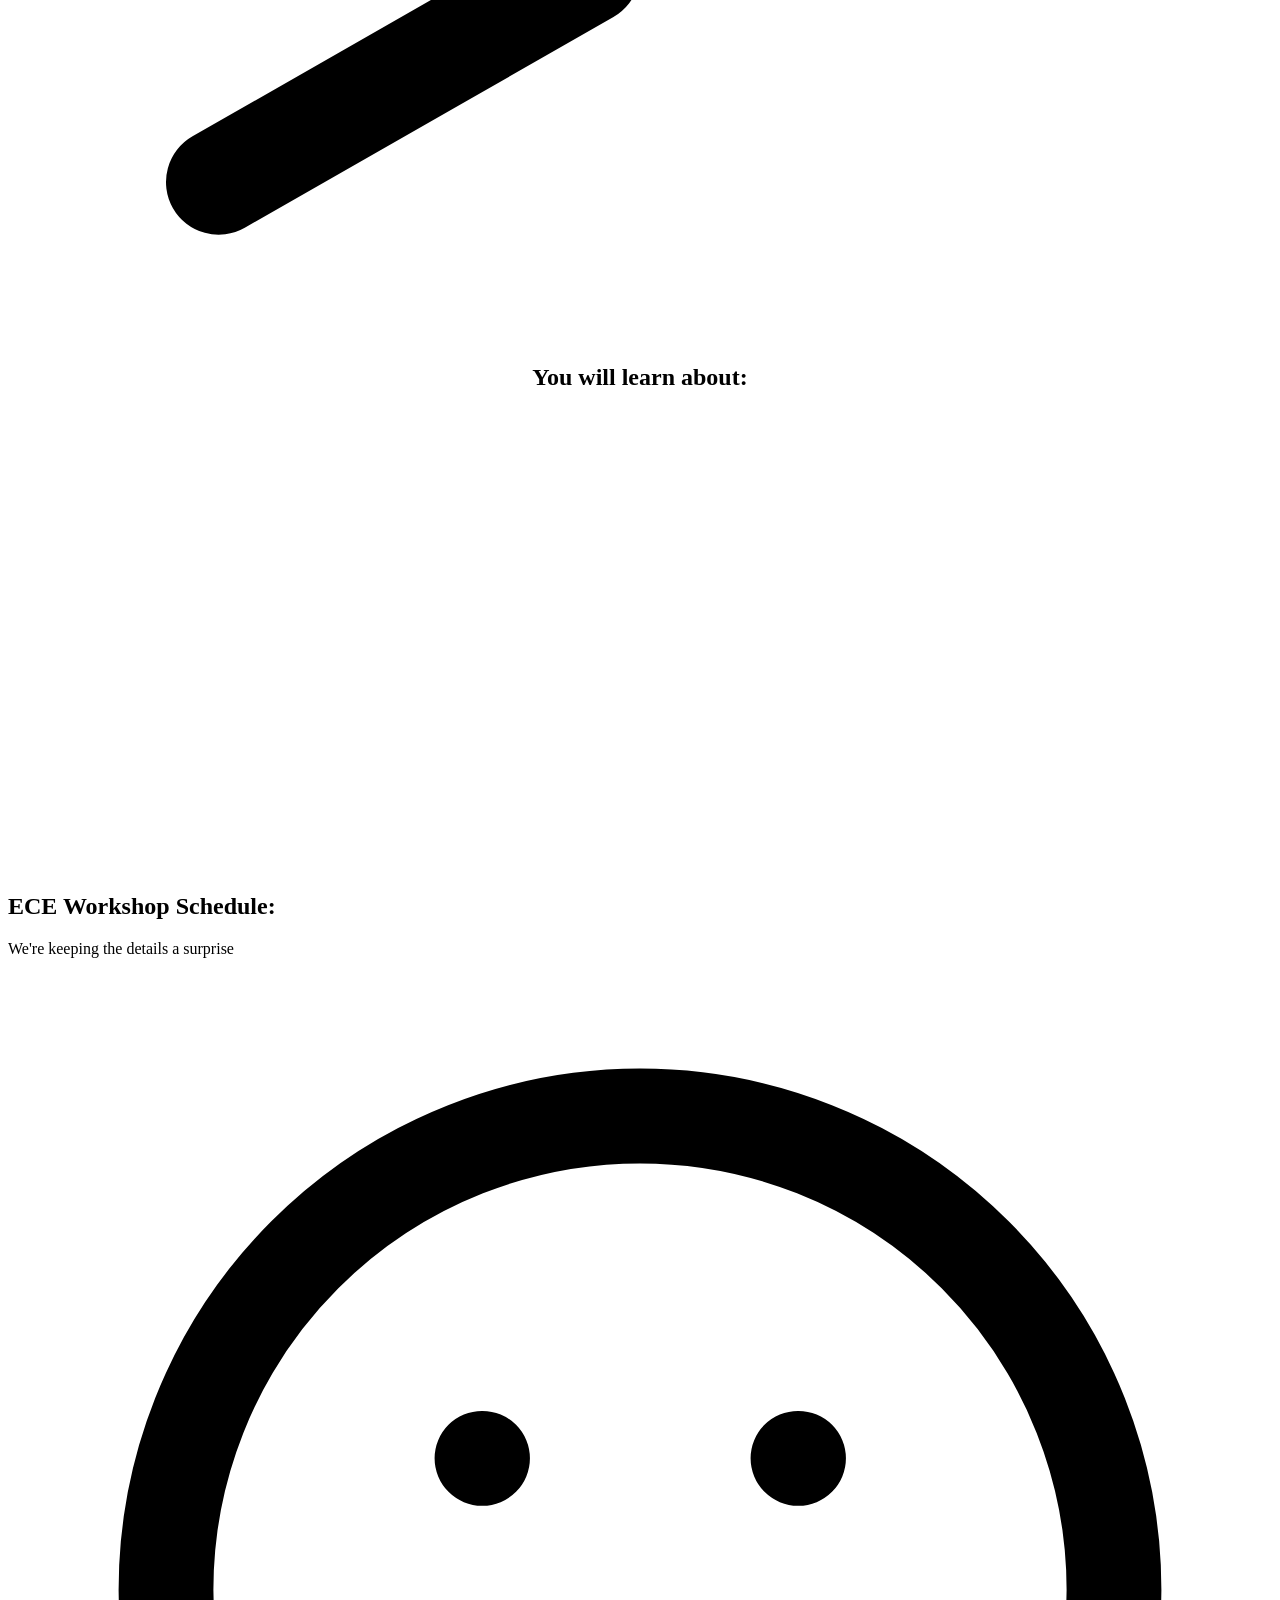
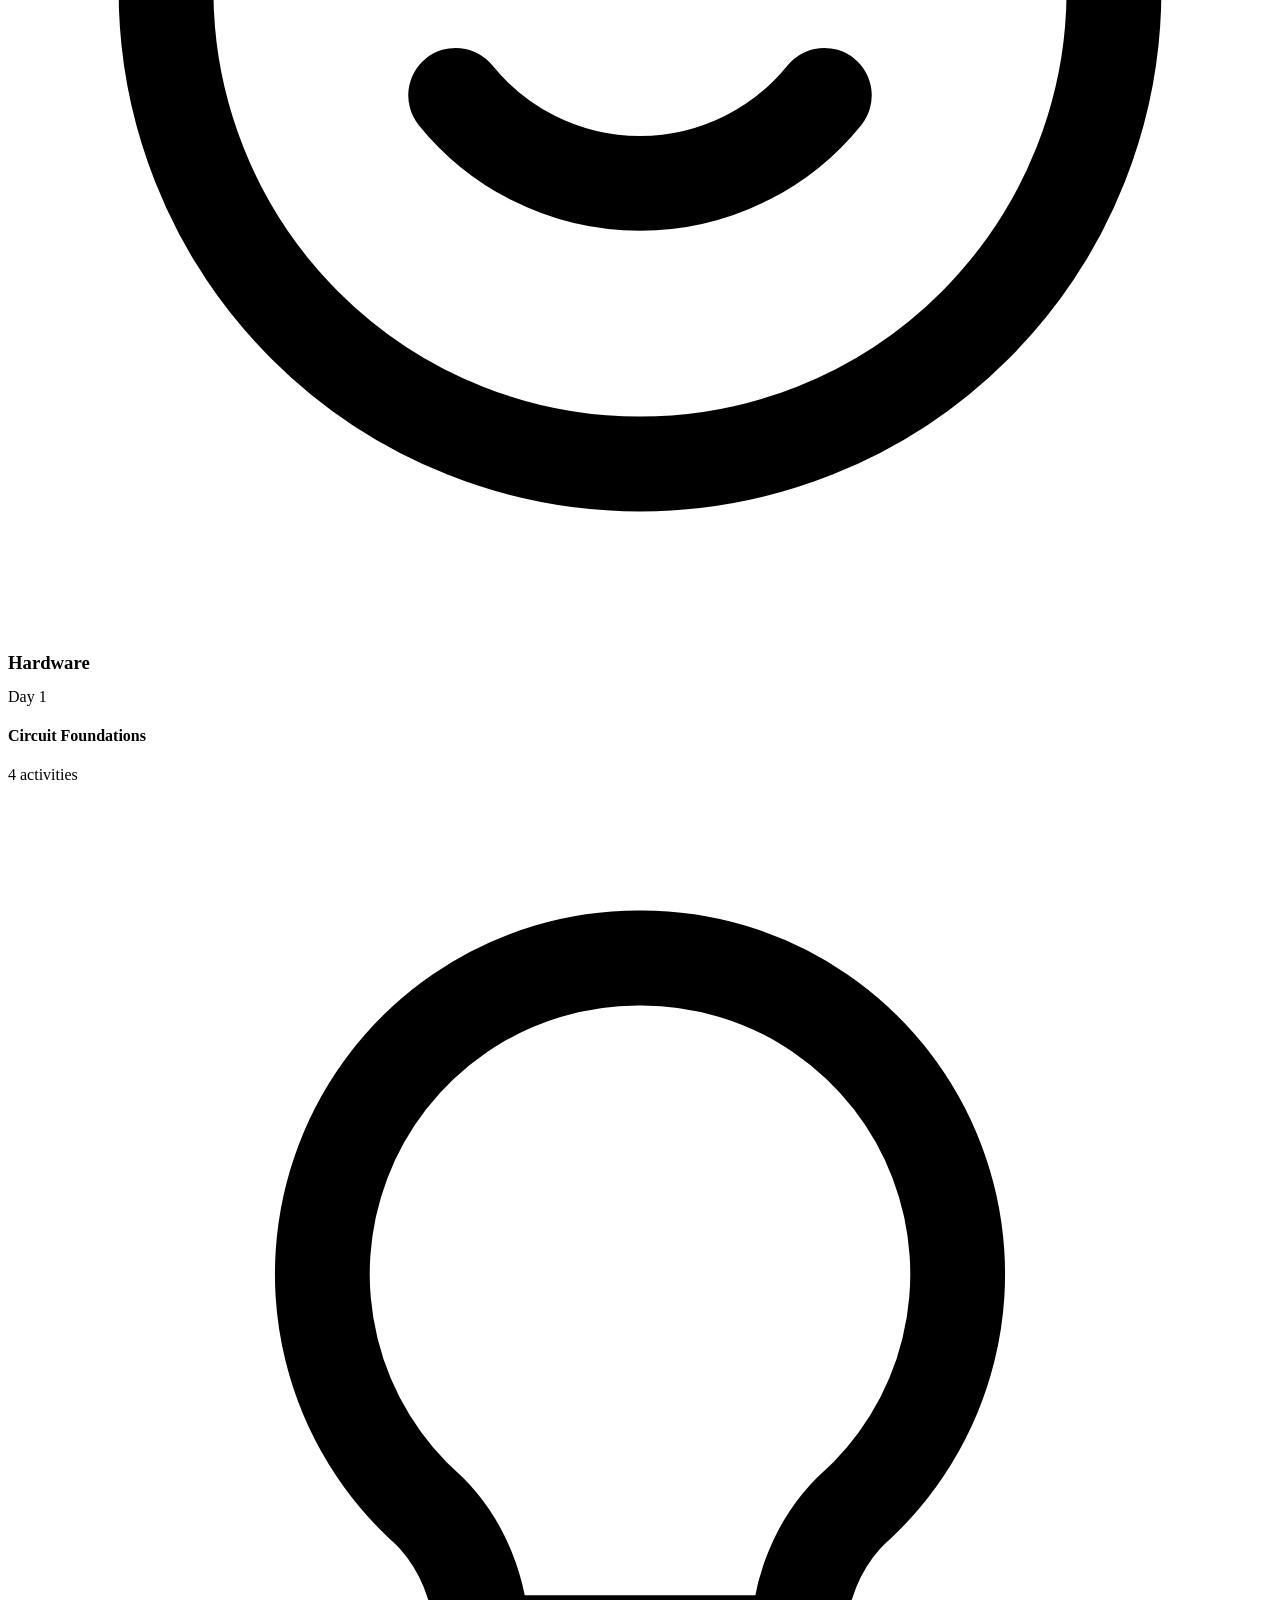
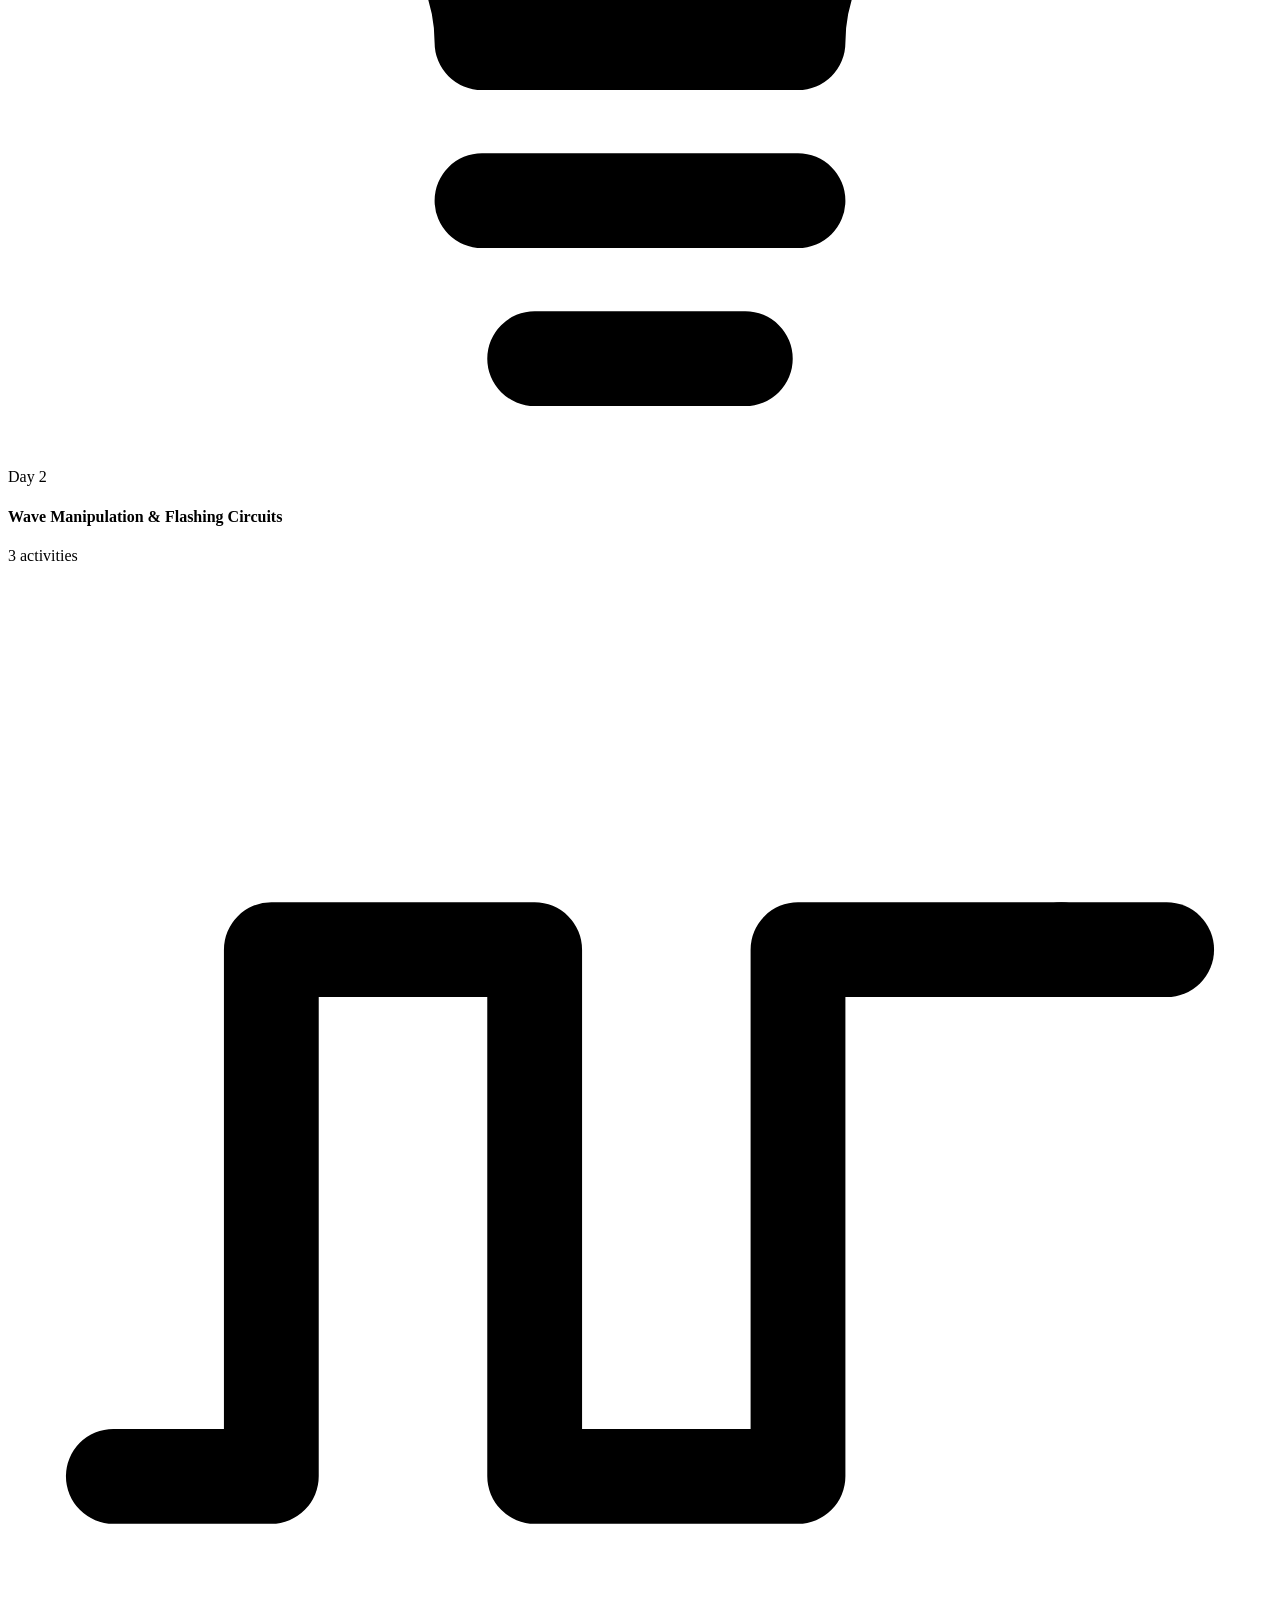
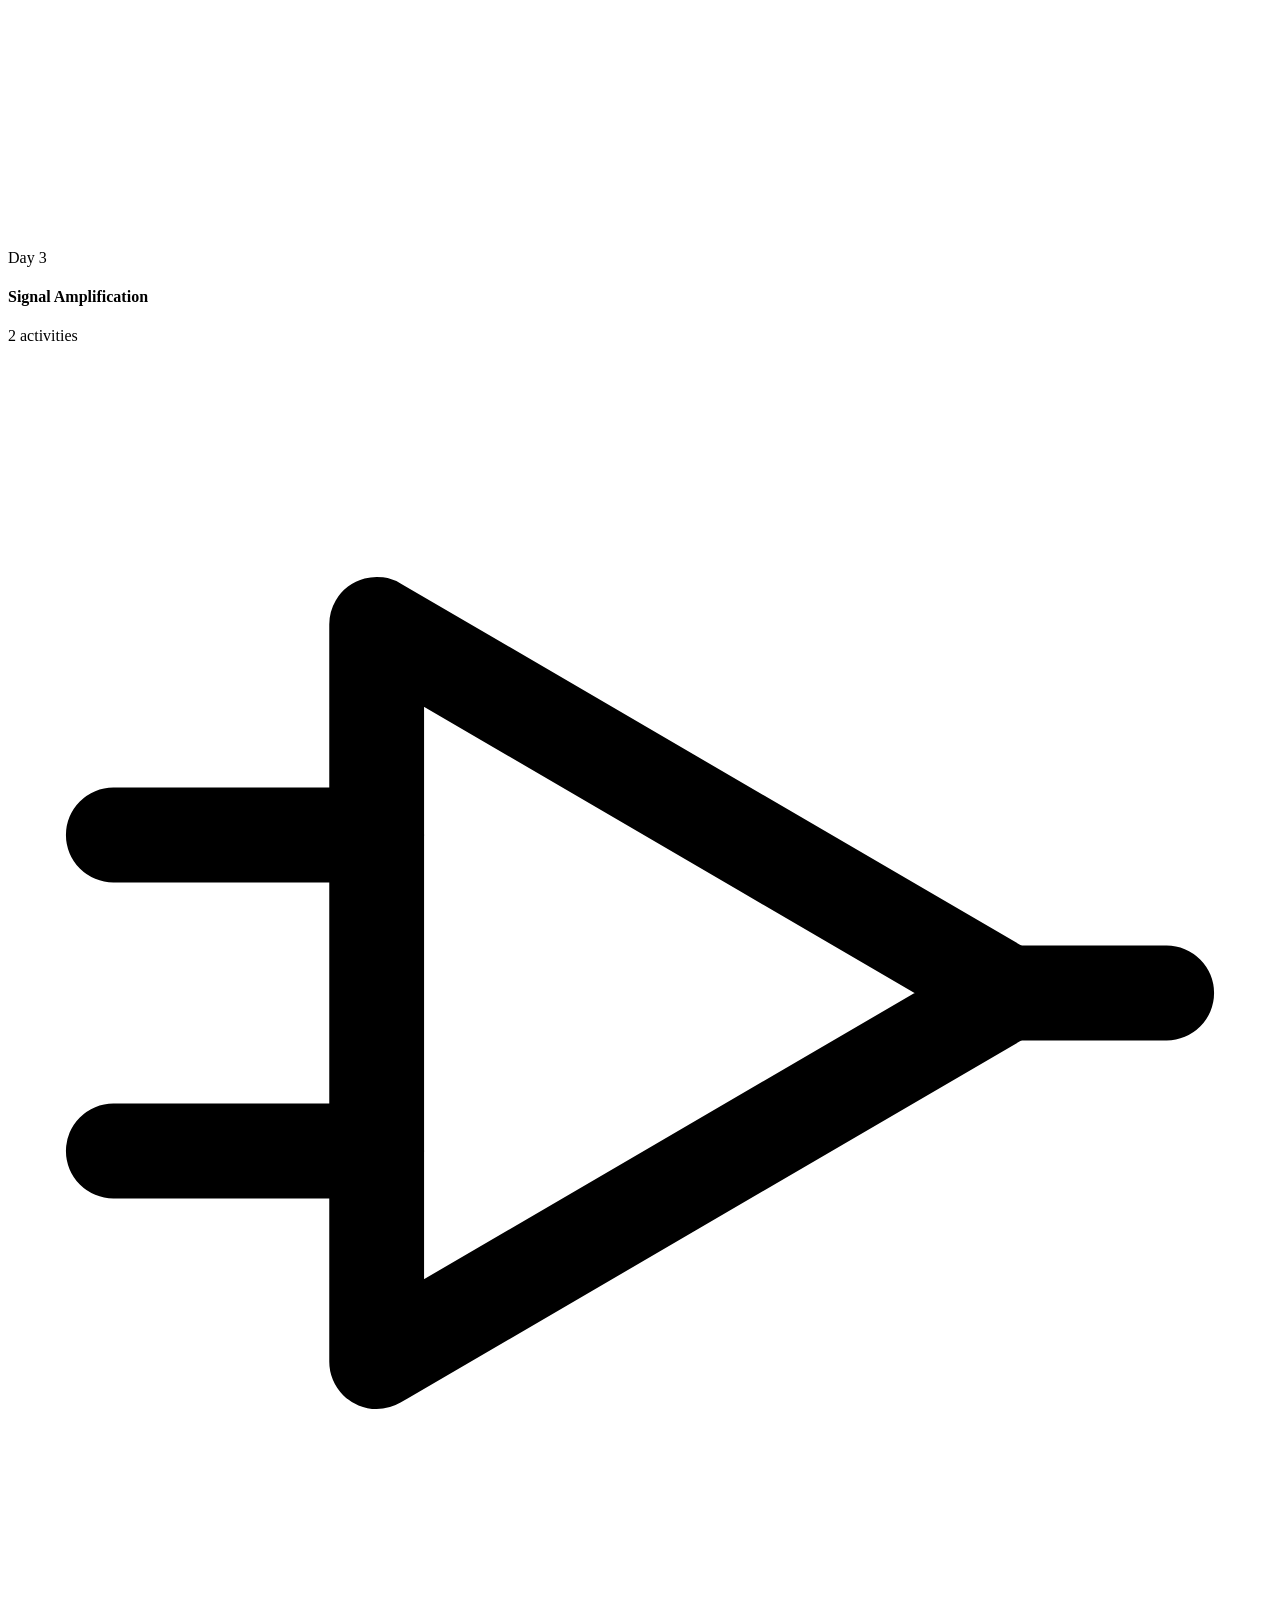
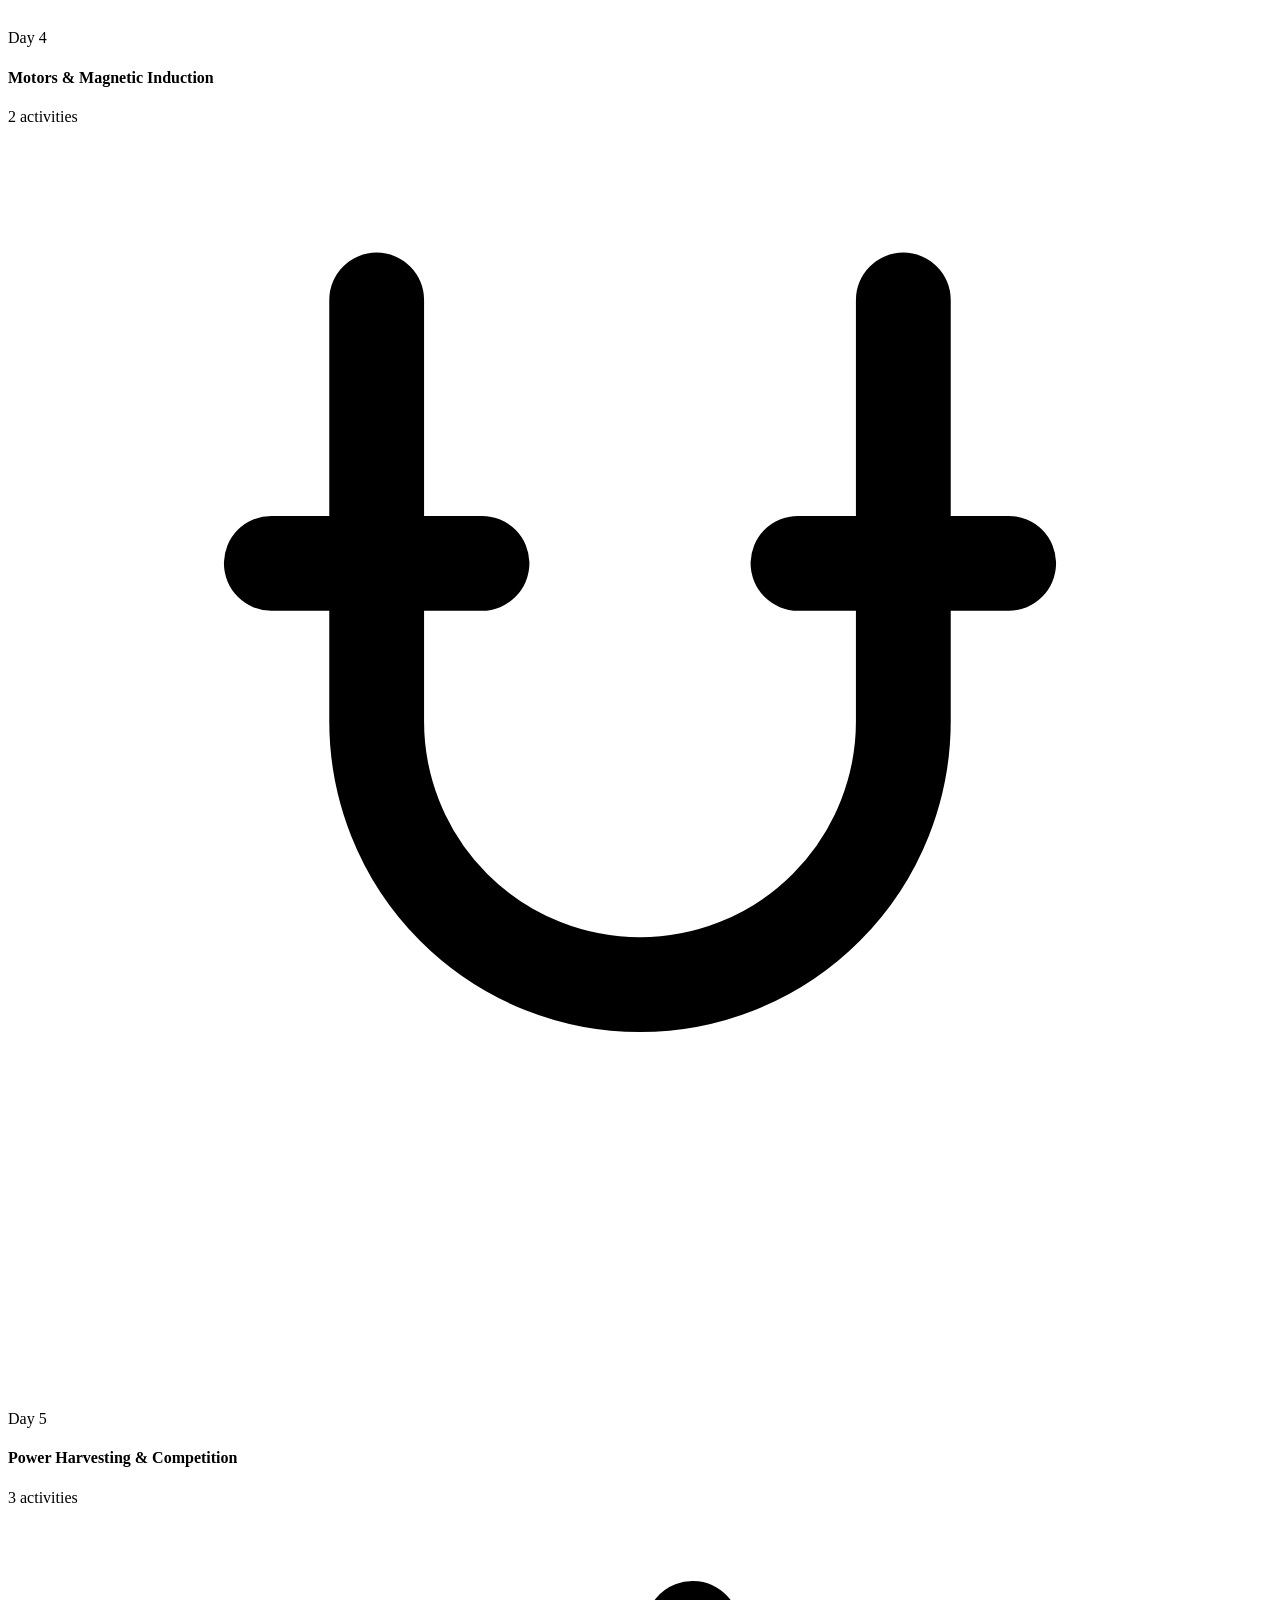
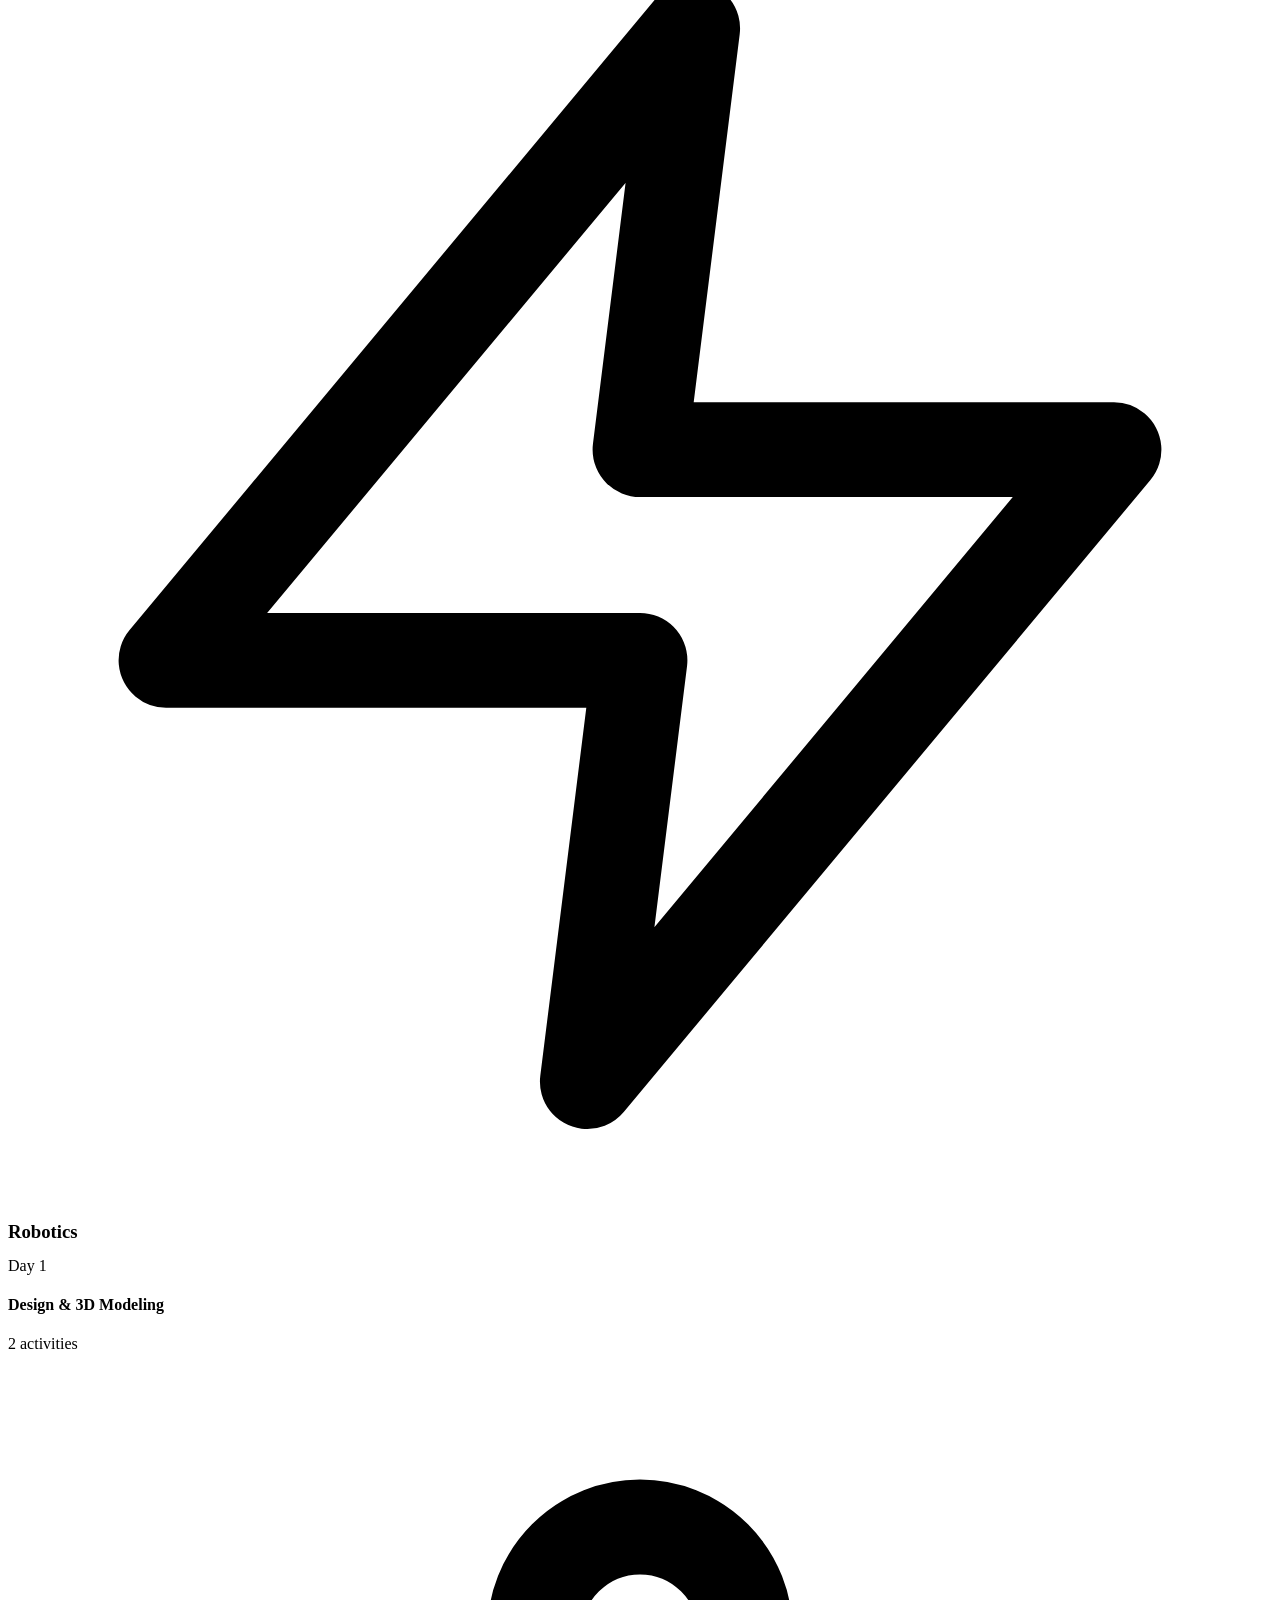
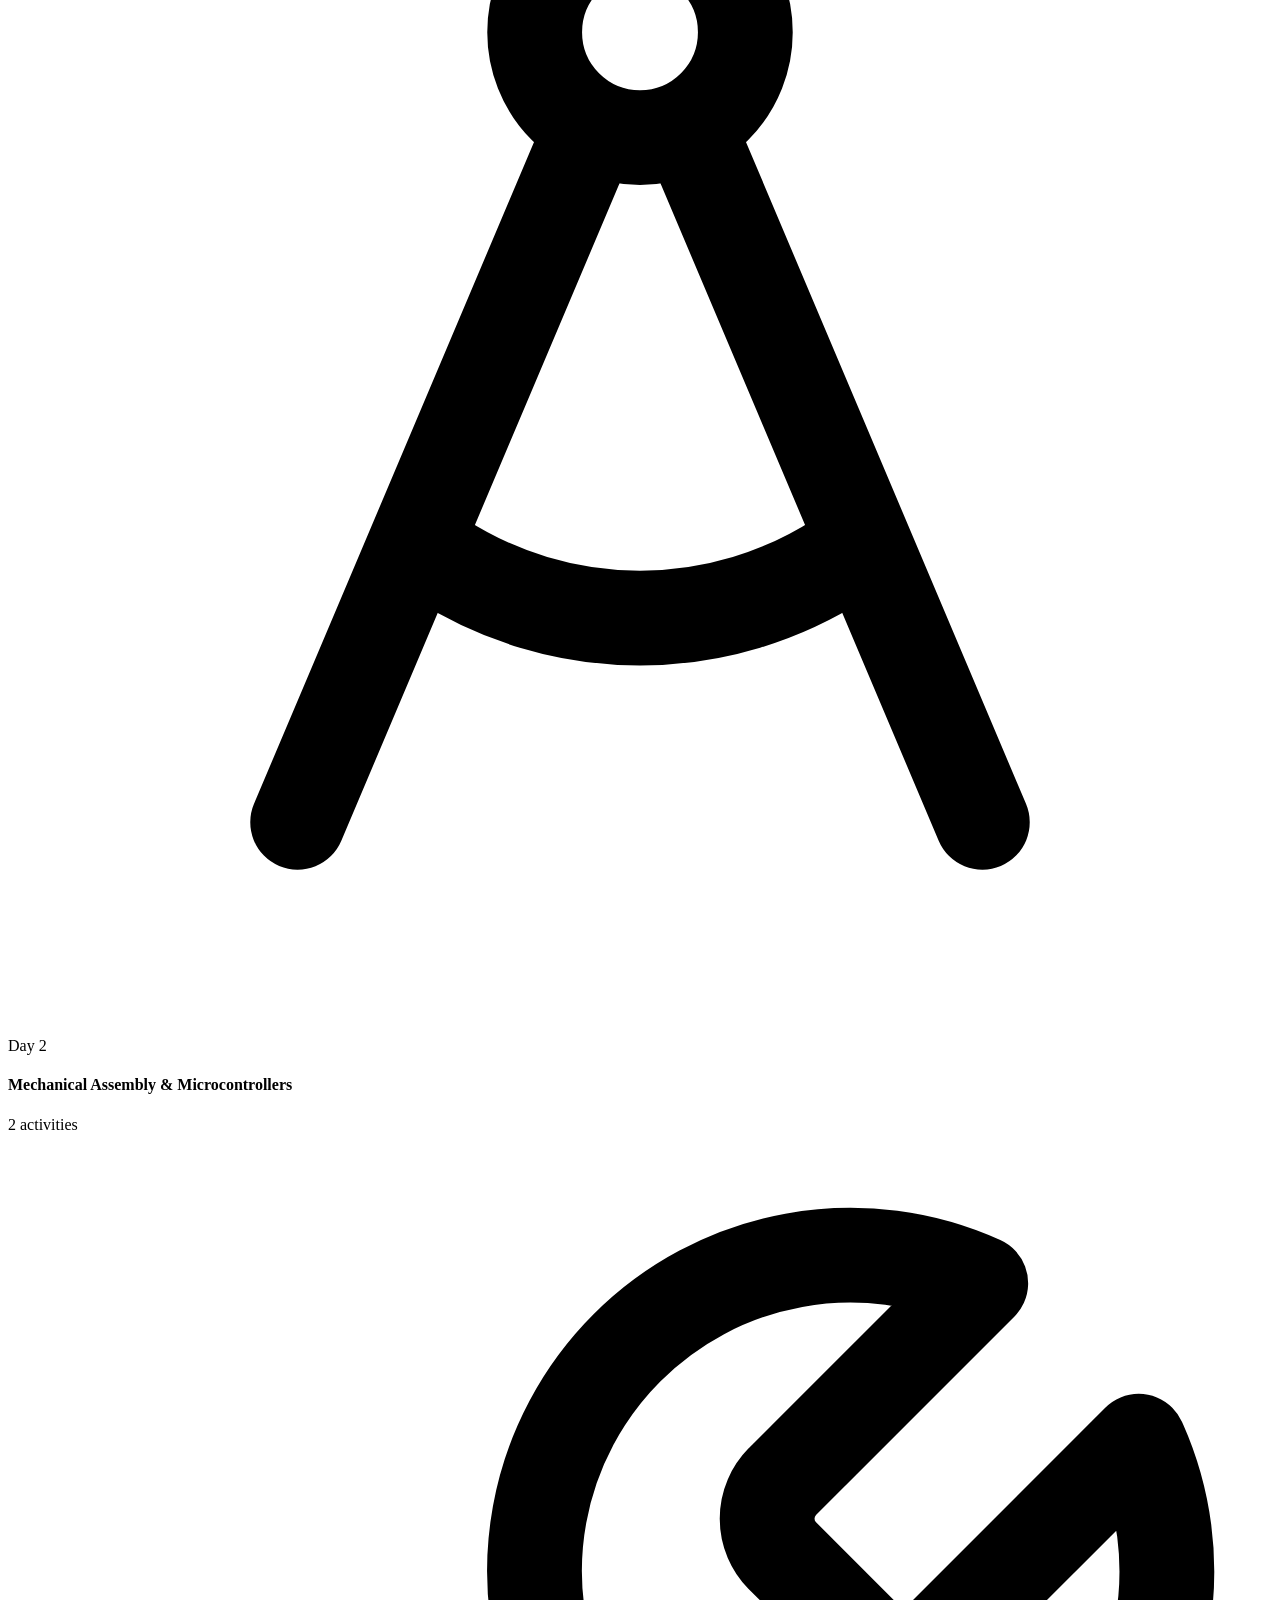
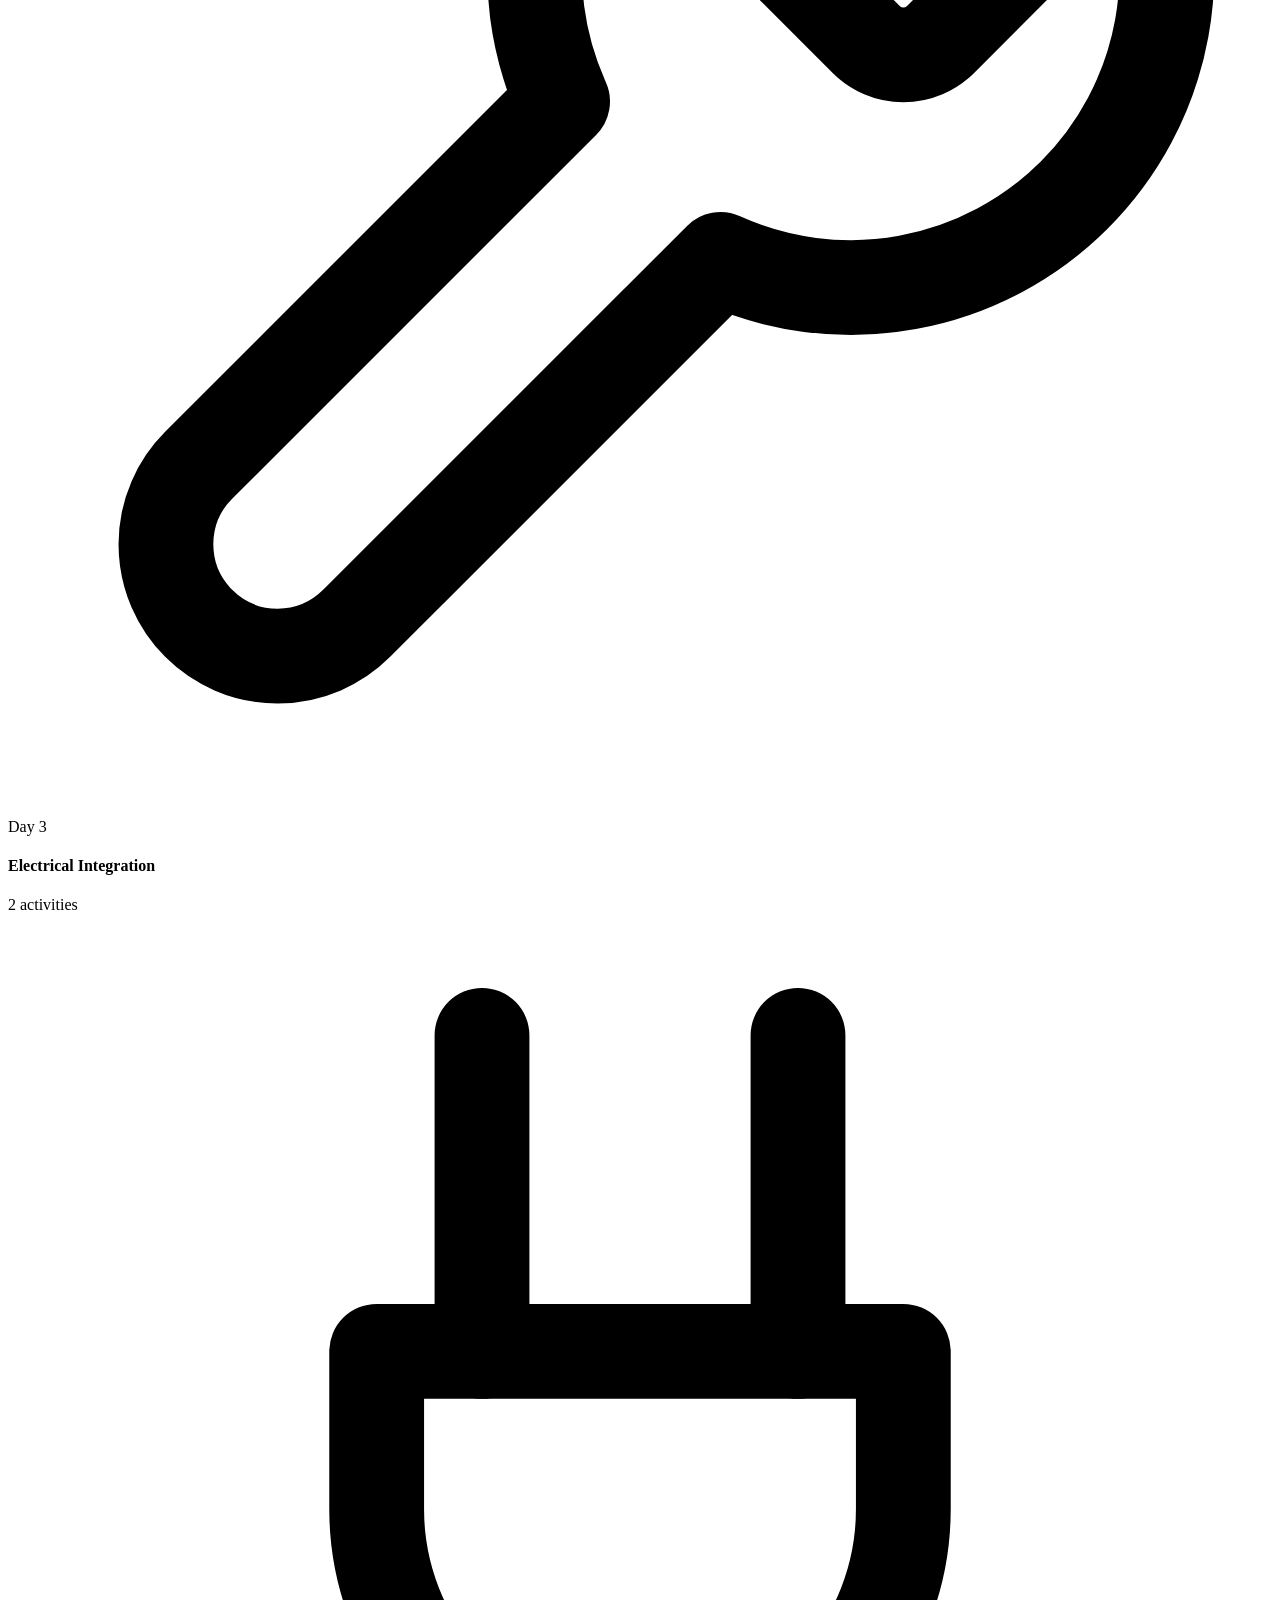
==== commit b5129446: "added fixes to layer logic with schedule tiles on landing page, added switch to login on visual edit" ====
--- a/templates/index.html
+++ b/templates/index.html
@@ -5,7 +5,7 @@
   <meta charset="UTF-8" />
   <meta name="viewport" content="width=device-width, initial-scale=1.0" />
   <title>ECE Workshops · UofT</title>
-  <link rel="icon" href="/assets/logo.png" />
+  <link rel="icon" href="/assets/favicon.png" />
   <meta name="description"
     content="A free two-week UofT ECE workshop where first-years learn electronics, embedded systems, and robotics through hands-on projects." />
 
@@ -24,7 +24,7 @@
   <link
     href="https://fonts.googleapis.com/css2?family=Archivo:wght@500;600;700;800&family=Inter:wght@400;500;600;700&display=swap"
     rel="stylesheet" />
-  <link rel="stylesheet" href="css/style.css?v=40" />
+  <link rel="stylesheet" href="css/style.css?v=41" />
 </head>
 
 <body class="mono" data-page-id="box.page">
@@ -242,10 +242,9 @@
   </section>
 
   <!-- ===== what you'll learn ===== -->
-  <section class="section" id="learn" style="background:var(--bg-2)" data-resize-id="box.section.learn">
+  <section class="section section-fit" id="learn" style="background:var(--bg-2)" data-resize-id="box.section.learn">
     <div class="reveal wrap" style="text-align:center;margin-bottom:34px">
       <h2 data-edit-id="learn.heading">You will learn about:</h2>
-      <p class="sub" style="margin:0 auto" data-edit-id="learn.sub">No textbooks. You learn it by building it.</p>
     </div>
 
     <!-- the reel itself (icons/titles/bodies included) is now a real placed
@@ -421,7 +420,7 @@
   </section>
 
   <!-- ===== prizes ===== -->
-  <section class="section" id="prizes" data-resize-id="box.section.prizes">
+  <section class="section section-fit" id="prizes" data-resize-id="box.section.prizes">
     <div class="wrap">
       <div class="banner reveal" data-resize-id="container.prizes.banner">
         <div class="banner-left">
@@ -468,7 +467,7 @@
 
   <script src="js/theme.js?v=4"></script>
   <script src="js/idle.js?v=5"></script>
-  <script src="js/main.js?v=41"></script>
+  <script src="js/main.js?v=43"></script>
   <script src="js/learn-reel.js?v=7"></script>
 </body>
 
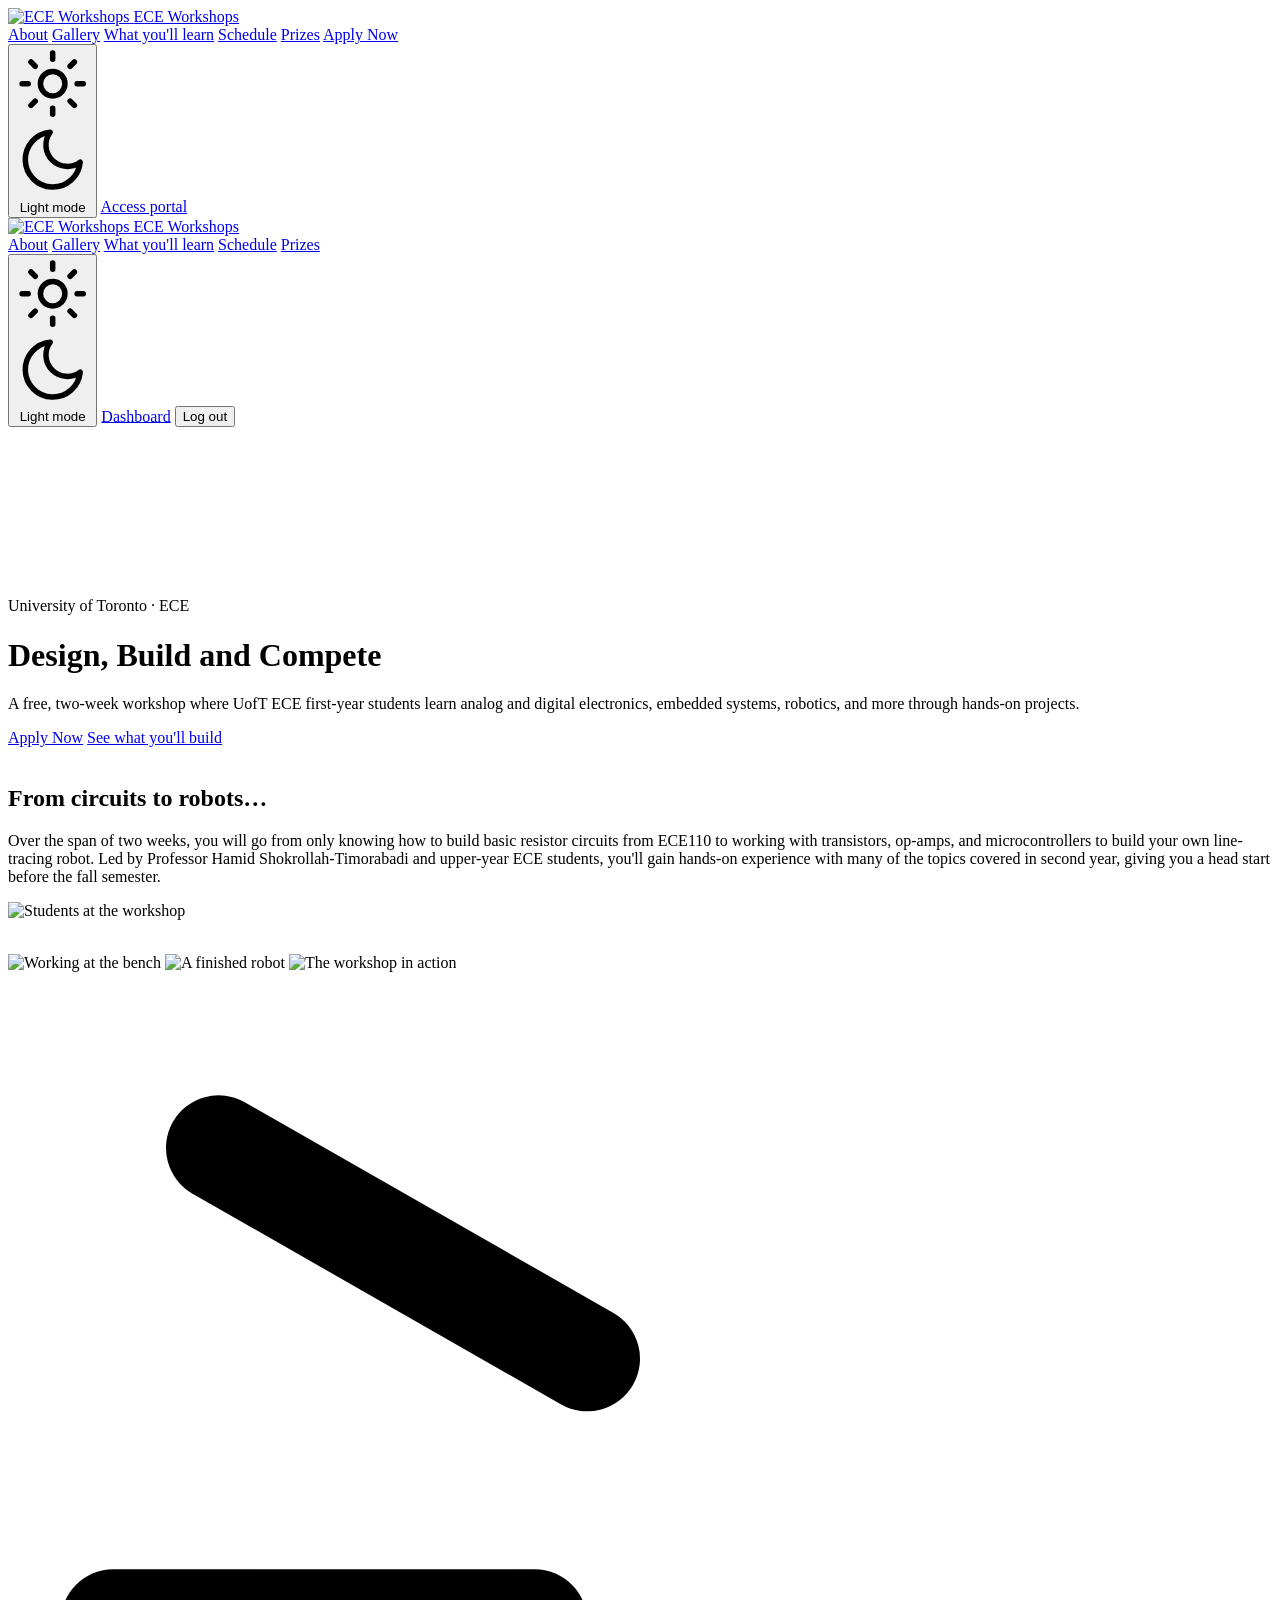
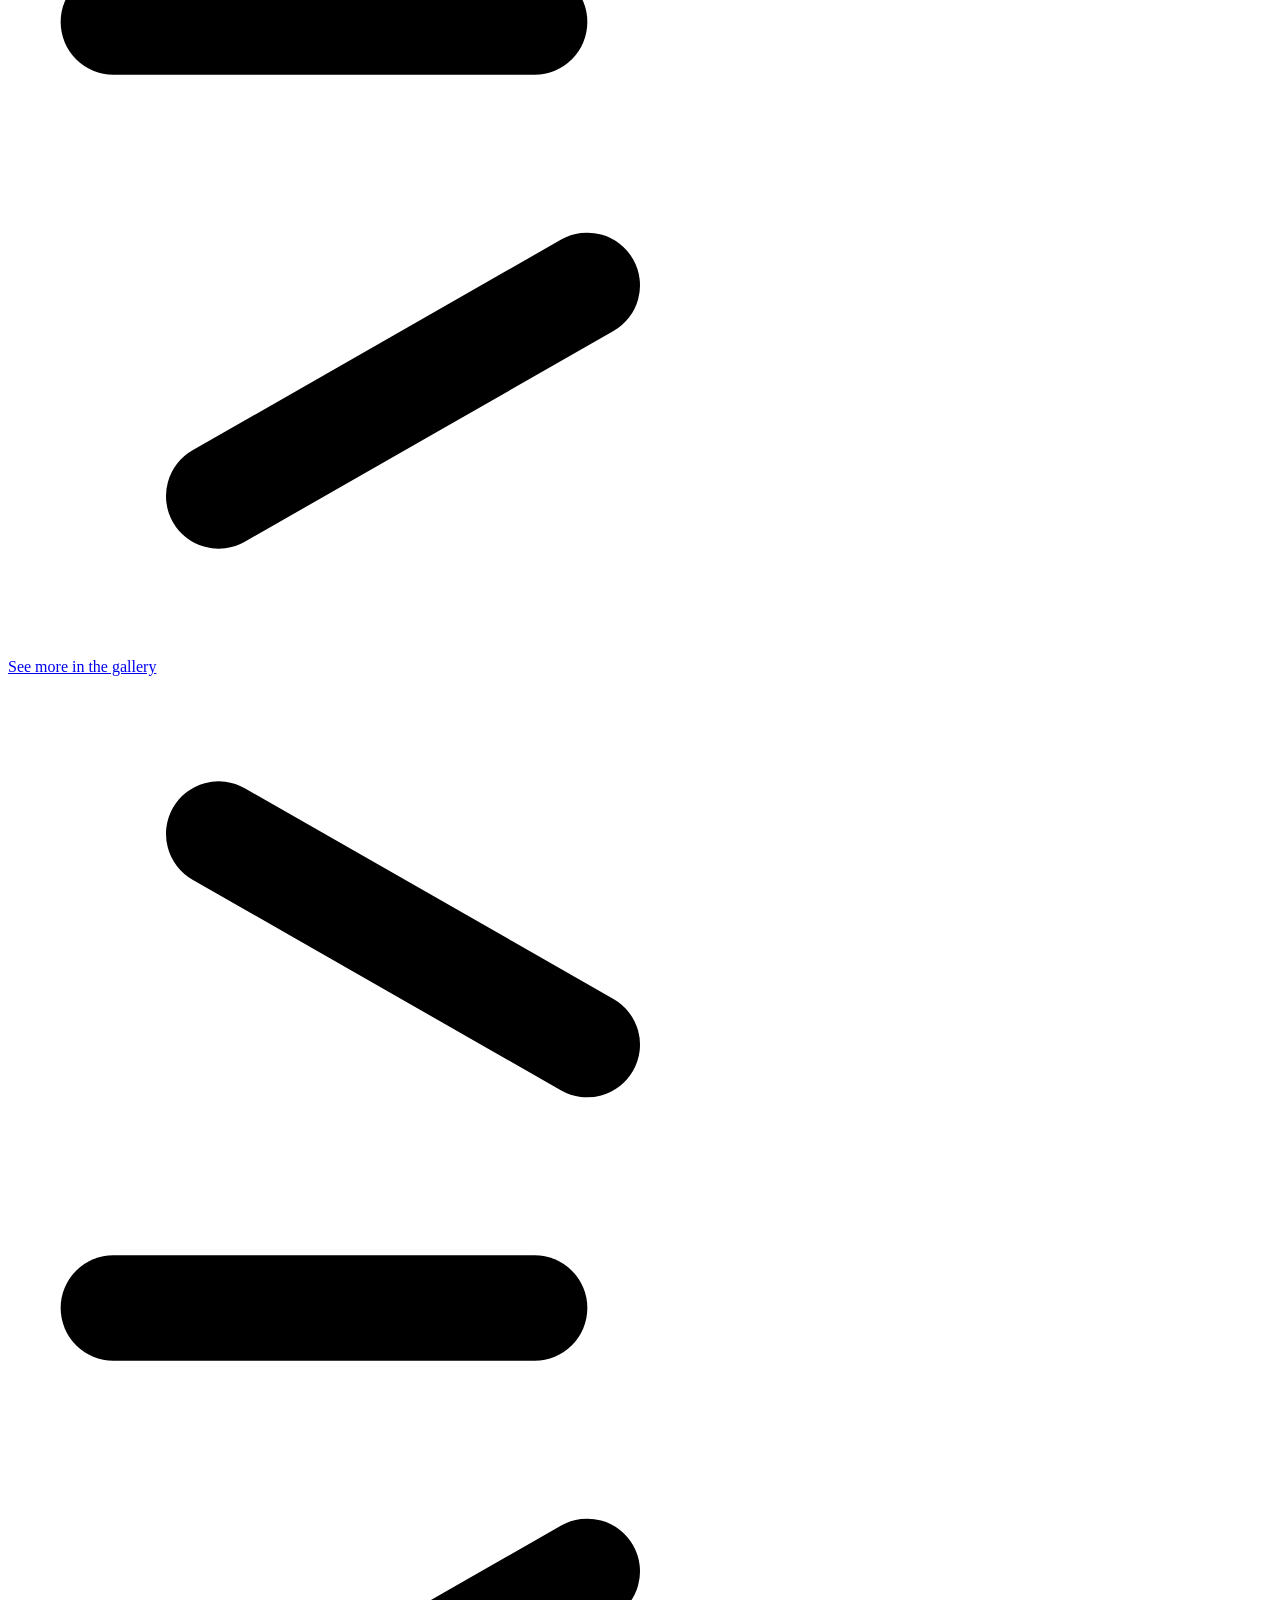
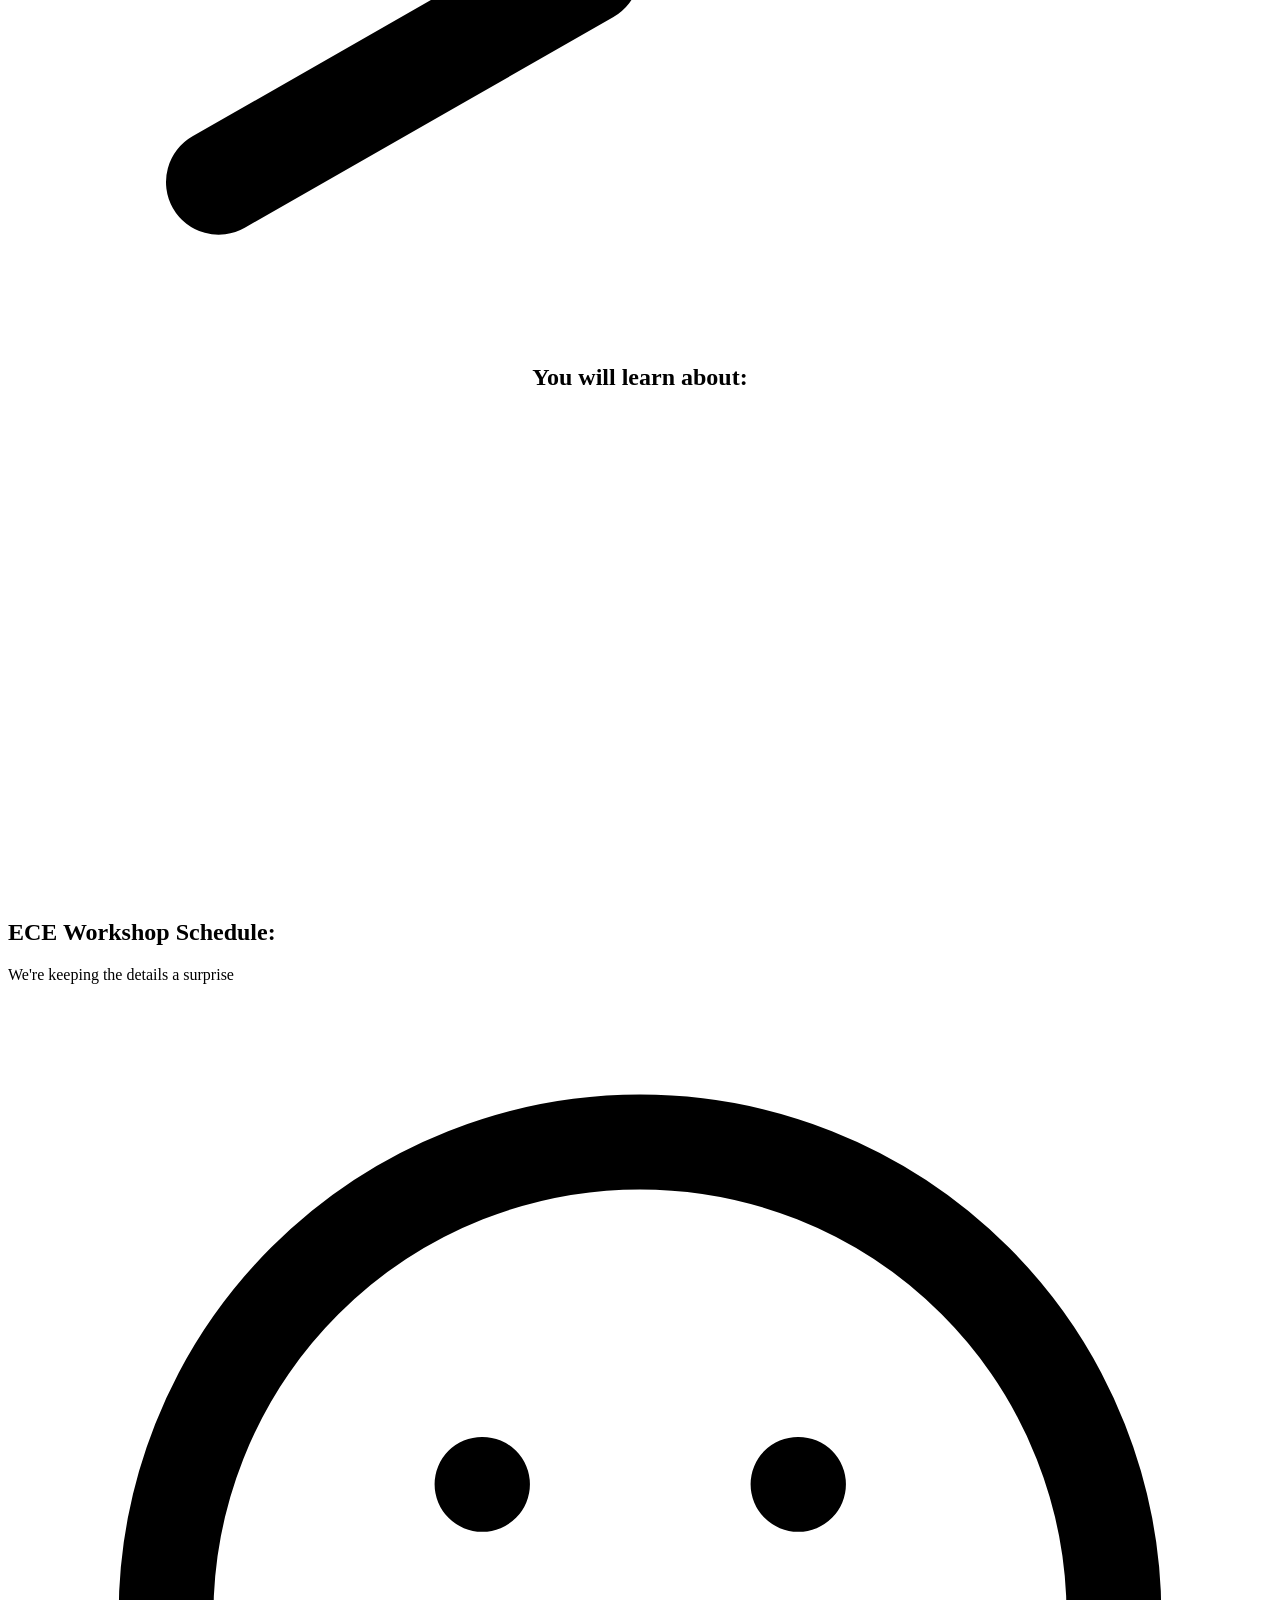
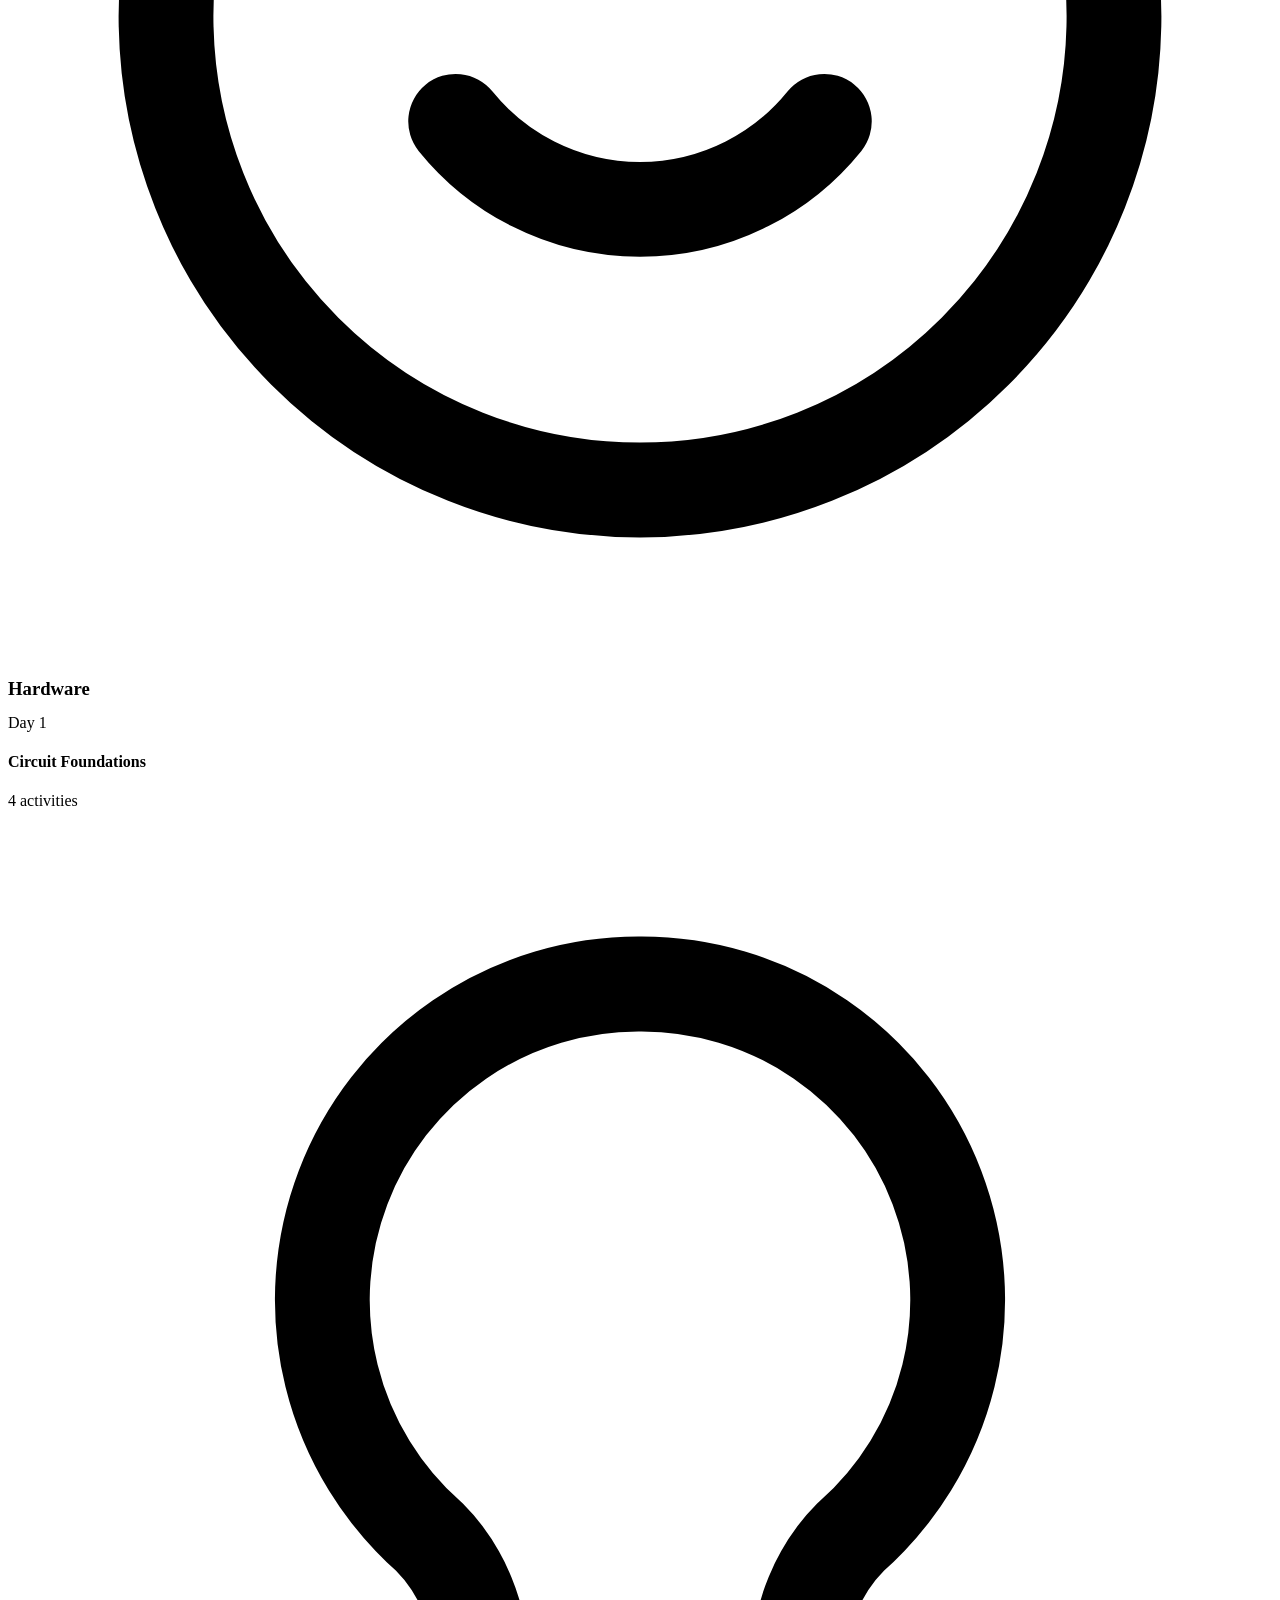
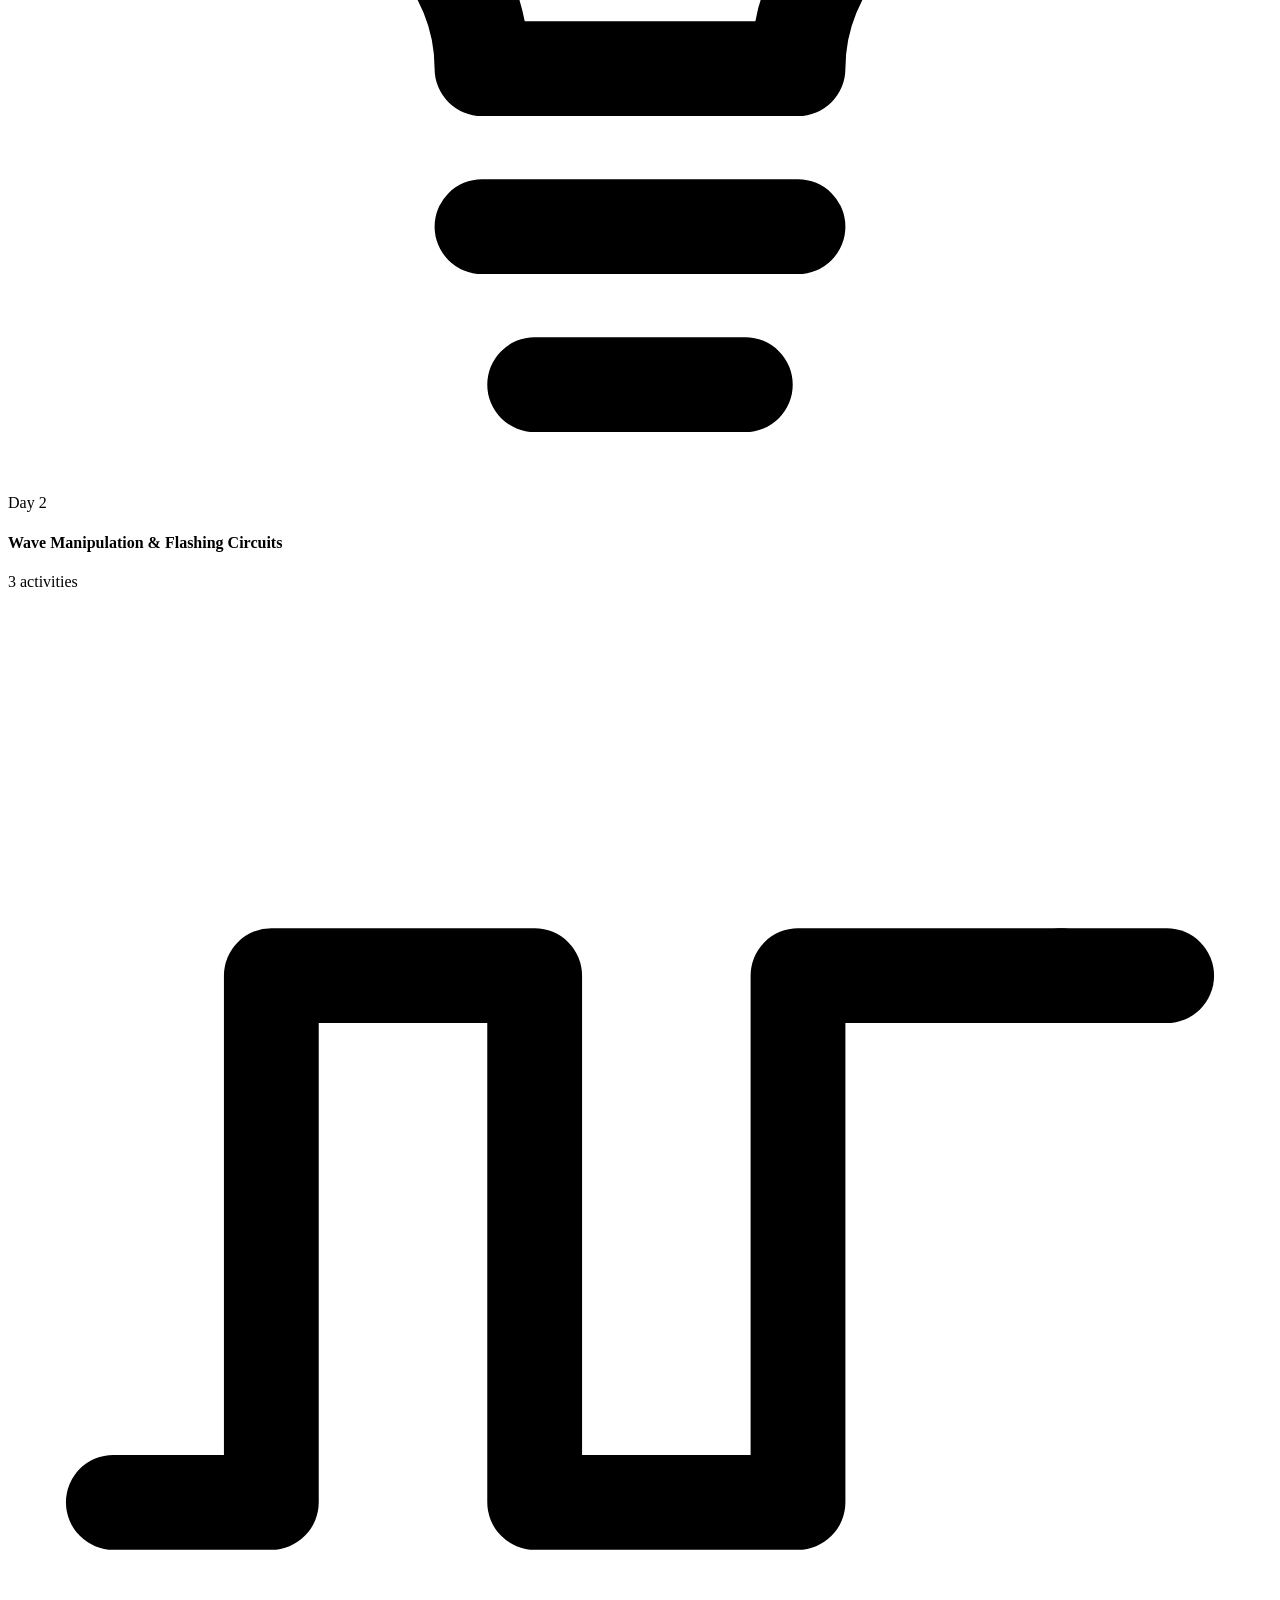
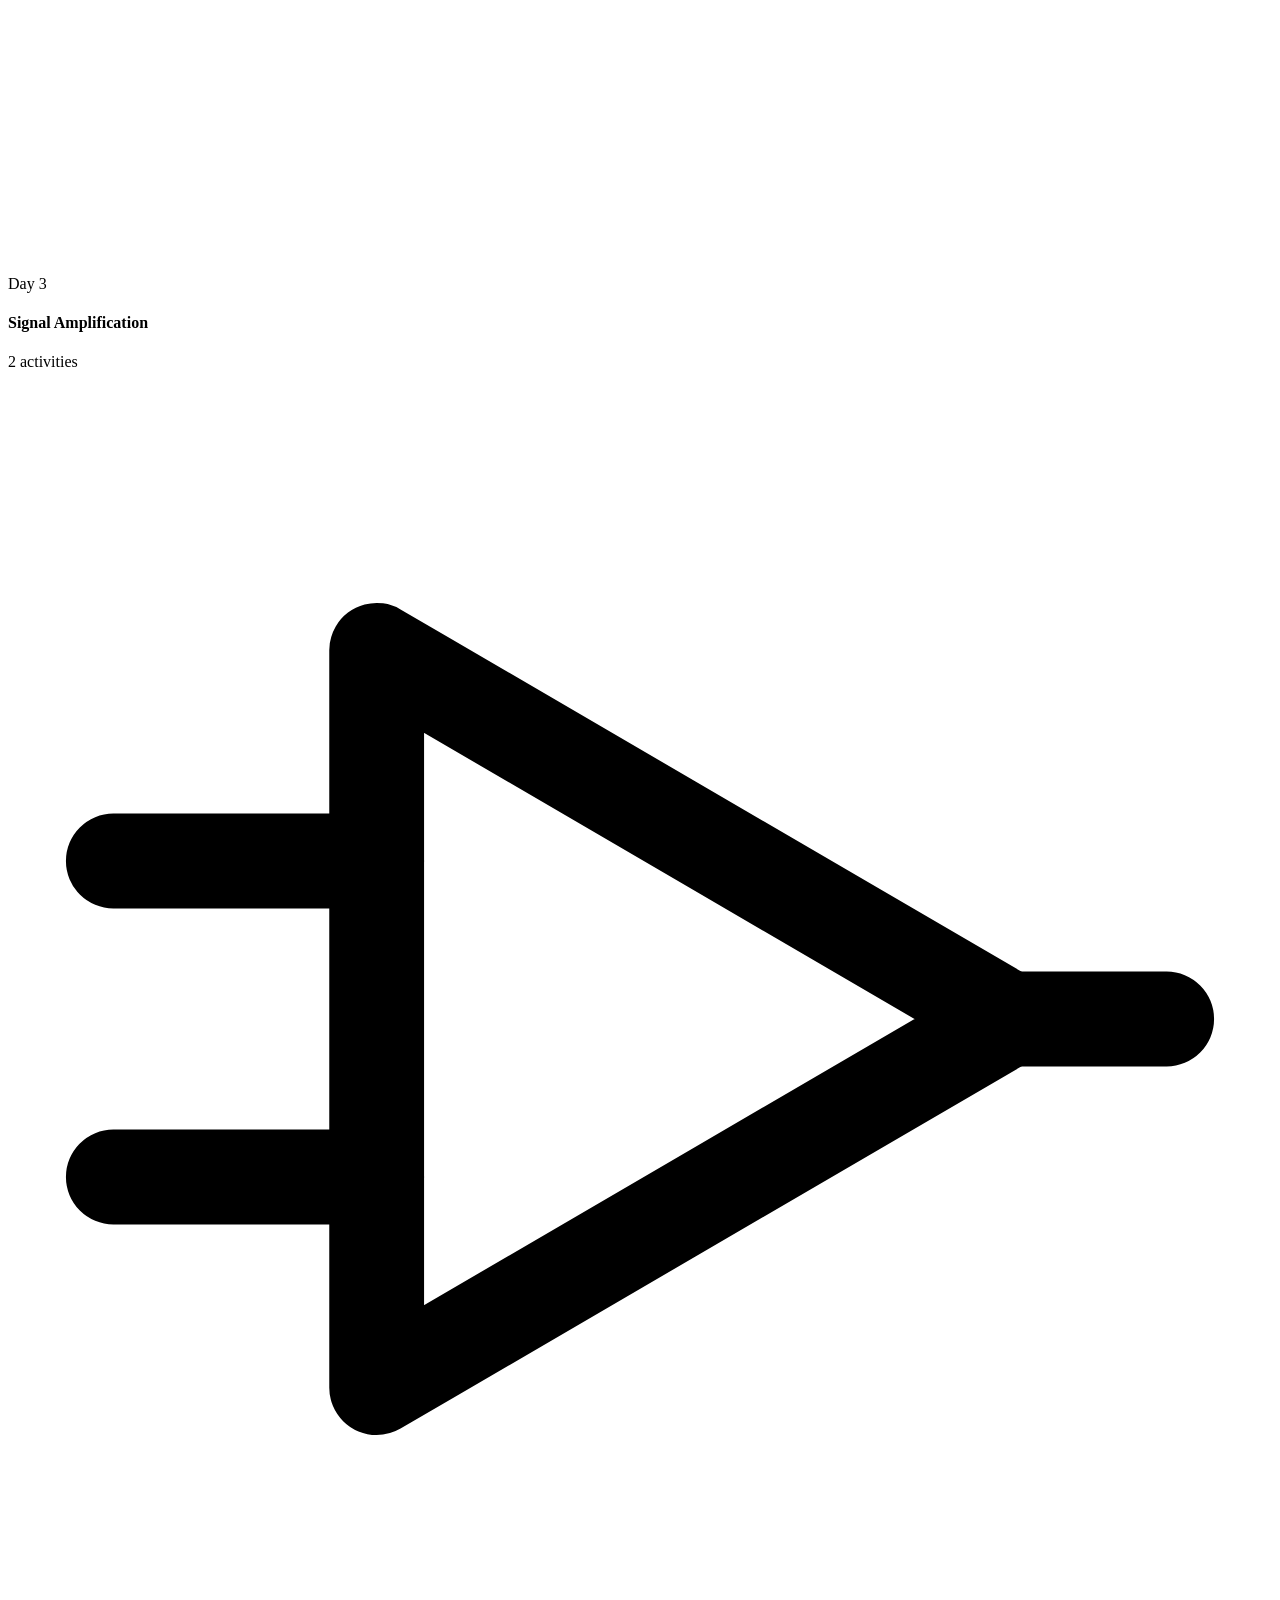
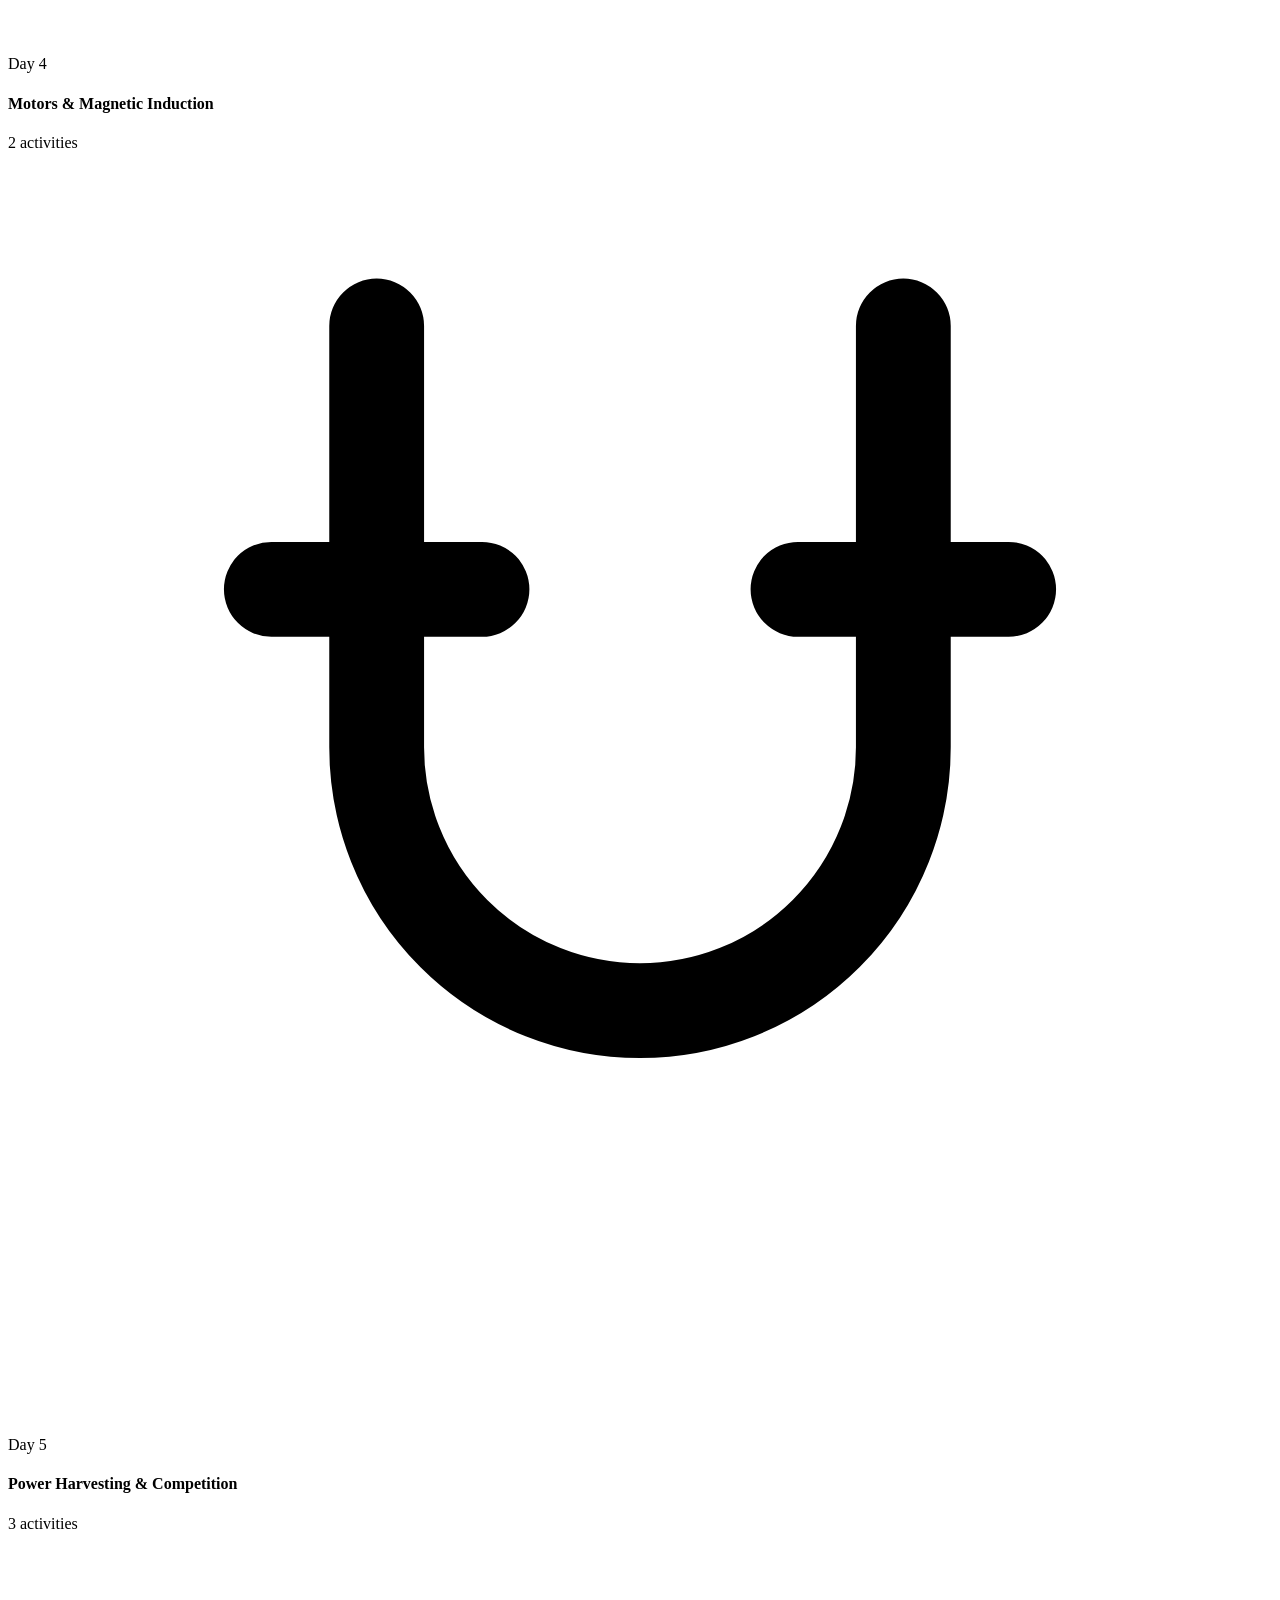
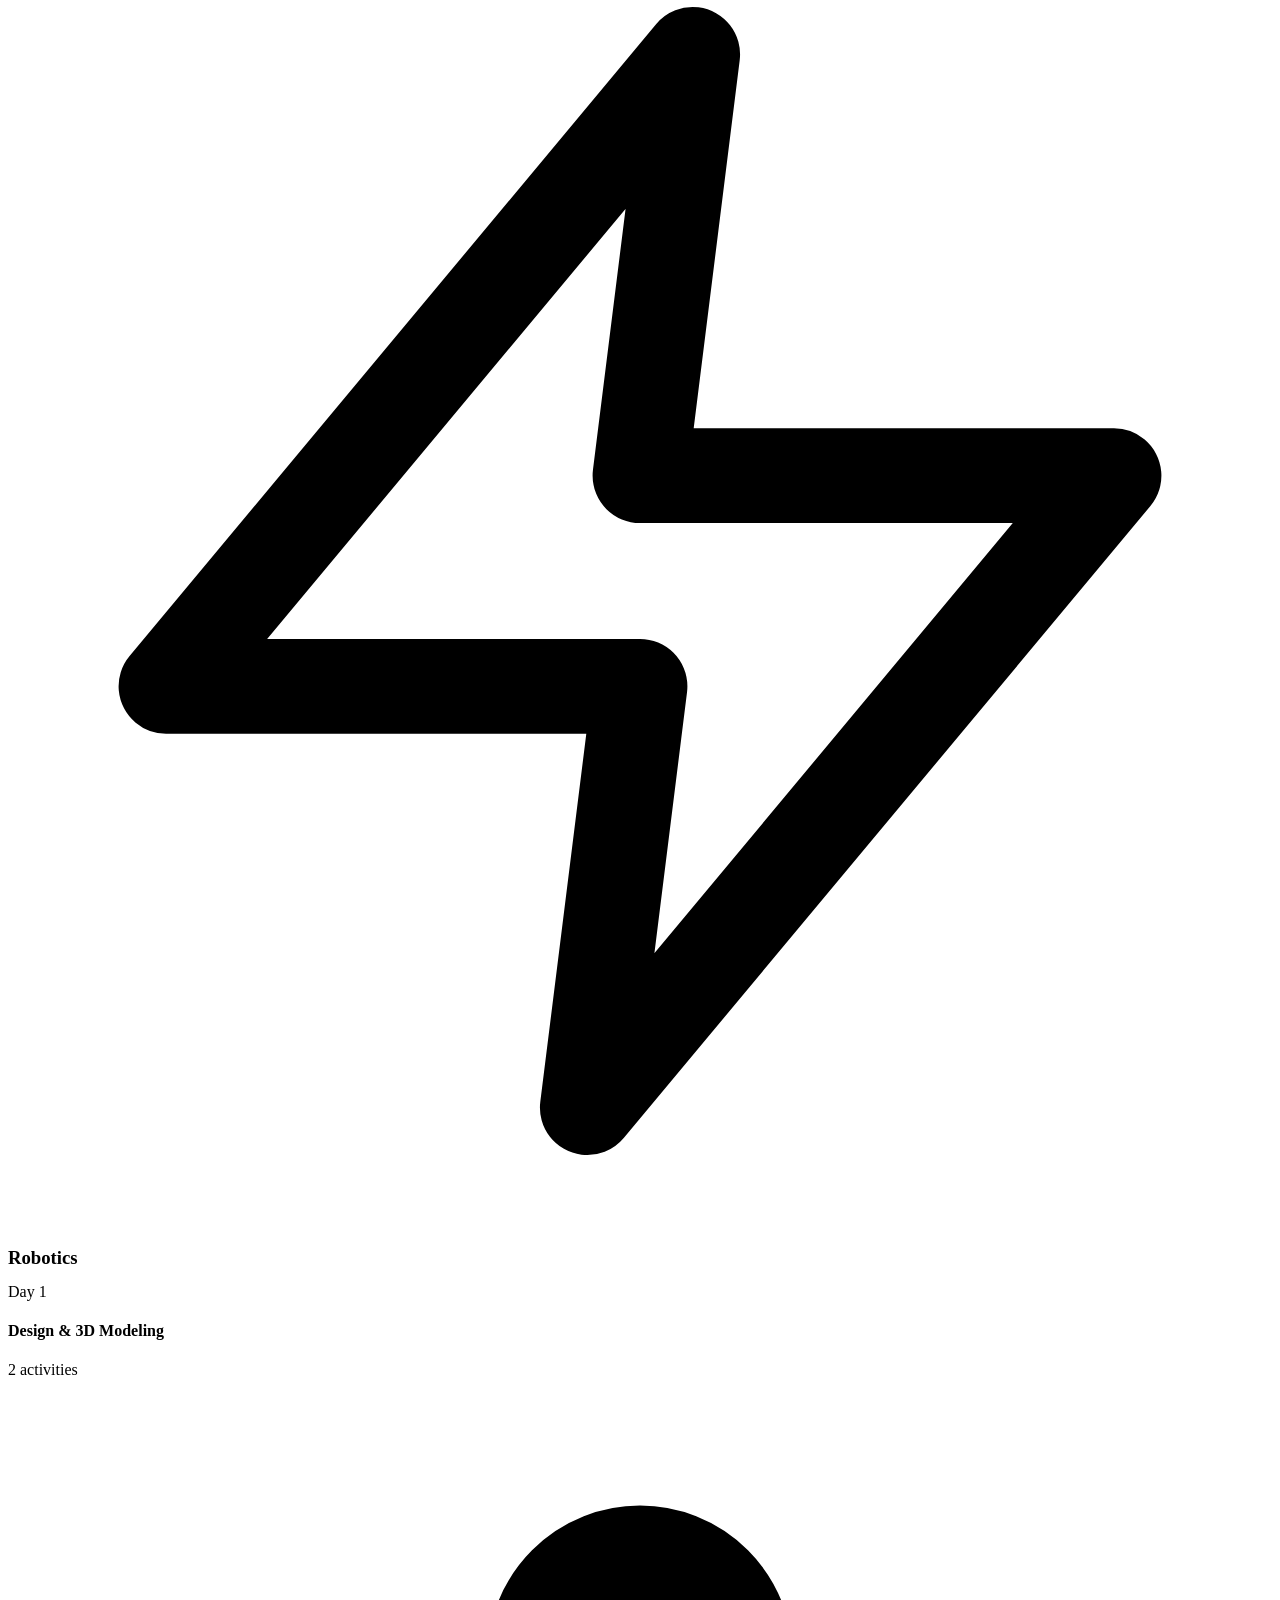
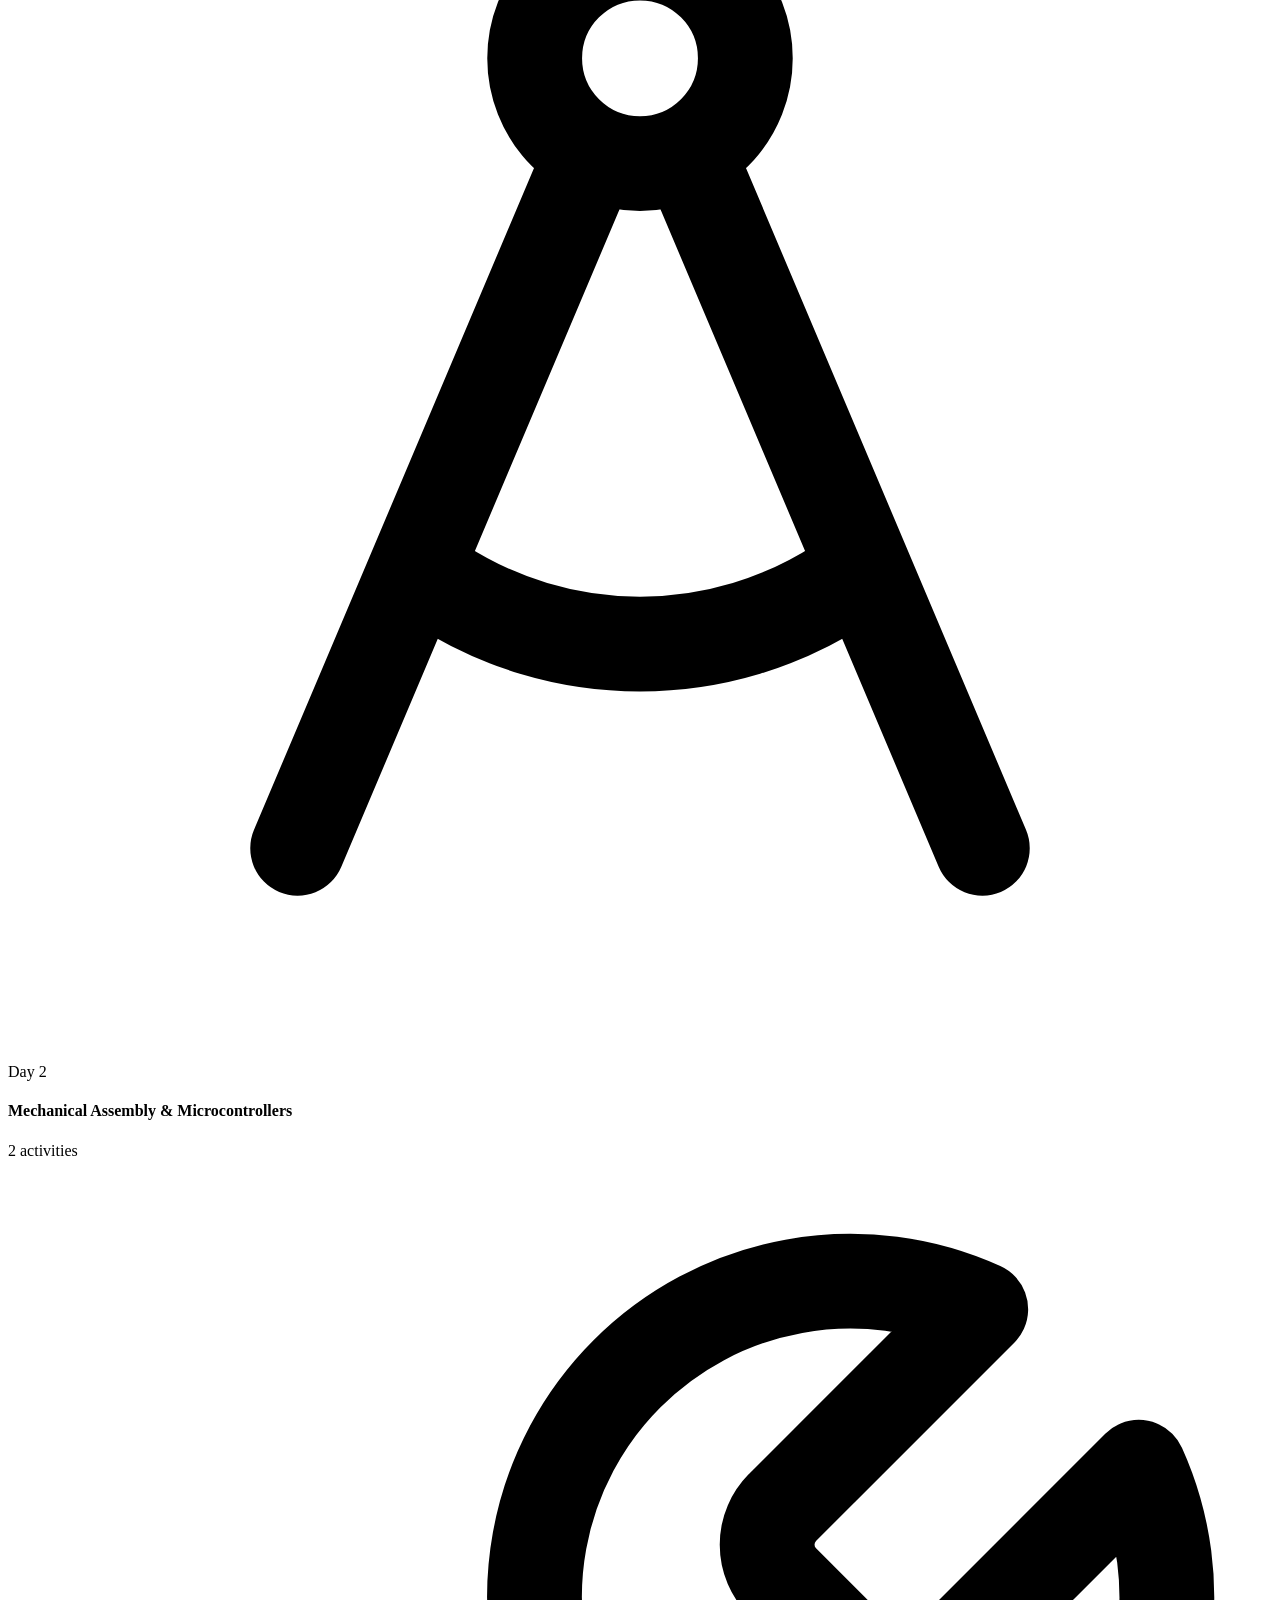
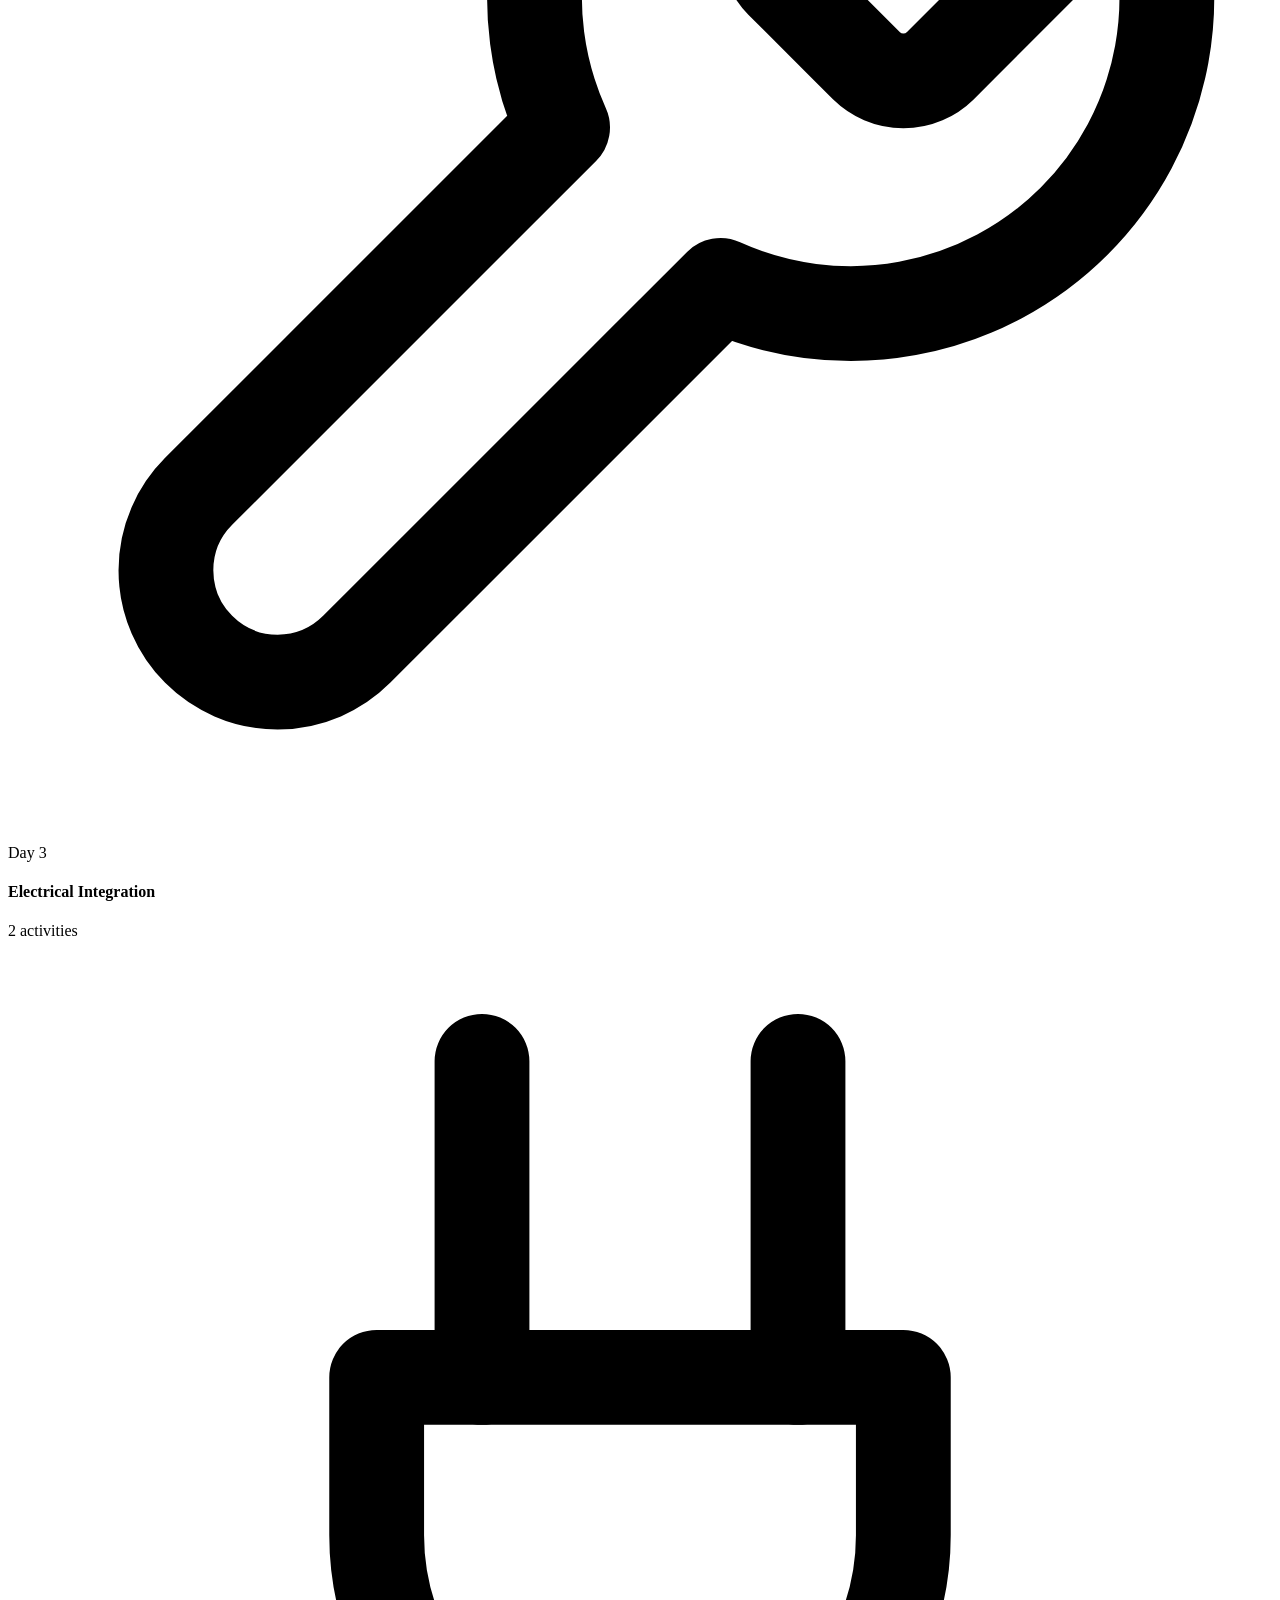
==== commit a2686767: "fixed error where special buttons would have their features disappear when removed from container el" ====
--- a/templates/index.html
+++ b/templates/index.html
@@ -24,7 +24,7 @@
   <link
     href="https://fonts.googleapis.com/css2?family=Archivo:wght@500;600;700;800&family=Inter:wght@400;500;600;700&display=swap"
     rel="stylesheet" />
-  <link rel="stylesheet" href="css/style.css?v=41" />
+  <link rel="stylesheet" href="css/style.css?v=45" />
 </head>
 
 <body class="mono" data-page-id="box.page">
@@ -263,7 +263,7 @@
          hero above ends up on any given window (its 100vh sizing means the
          gap between here and the top of the page isn't a fixed number of
          pixels the way a stored offset assumes). -->
-    <div class="wrap reveal" id="learnReelAnchor" style="min-height:260px" aria-hidden="true"></div>
+    <div class="wrap reveal" id="learnReelAnchor" style="min-height:286px" aria-hidden="true"></div>
 
     <div class="wrap grid grid-3 vid-row reveal" style="margin-top:34px">
       <!-- disablepictureinpicture/controlslist as on the hero above -->
@@ -434,7 +434,7 @@
           </h2>
         </div>
         <img id="imgCertificate" data-resize-id="img.certificate" src="assets/certificate.png" alt="sample workshop completion certificate" class="cert-img">
-        <div class="banner-left">
+        <div class="banner-left banner-cta">
           <p class="sub">
             <span data-edit-id="prizes.body">Everyone leaves with a certificate, and winners leave with prizes</span>
             <svg class="iic" data-resize-id="icon.prizes.body" viewBox="0 0 24 24" fill="none" stroke="currentColor" stroke-width="1.8"
@@ -445,7 +445,7 @@
               <circle cx="12" cy="15.5" r="2" />
             </svg>
           </p>
-          <a class="btn btn-primary apply-bob join-link" href="https://www.youtube.com/watch?v=dQw4w9WgXcQ" target="_blank" rel="noopener" style="margin-top:10px" data-edit-id="prizes.cta">Apply Now</a>
+          <a class="btn btn-primary apply-bob join-link" href="https://www.youtube.com/watch?v=dQw4w9WgXcQ" target="_blank" rel="noopener" data-edit-id="prizes.cta">Apply Now</a>
         </div>
       </div>
     </div>
@@ -467,7 +467,7 @@
 
   <script src="js/theme.js?v=4"></script>
   <script src="js/idle.js?v=5"></script>
-  <script src="js/main.js?v=43"></script>
+  <script src="js/main.js?v=47"></script>
   <script src="js/learn-reel.js?v=7"></script>
 </body>
 
